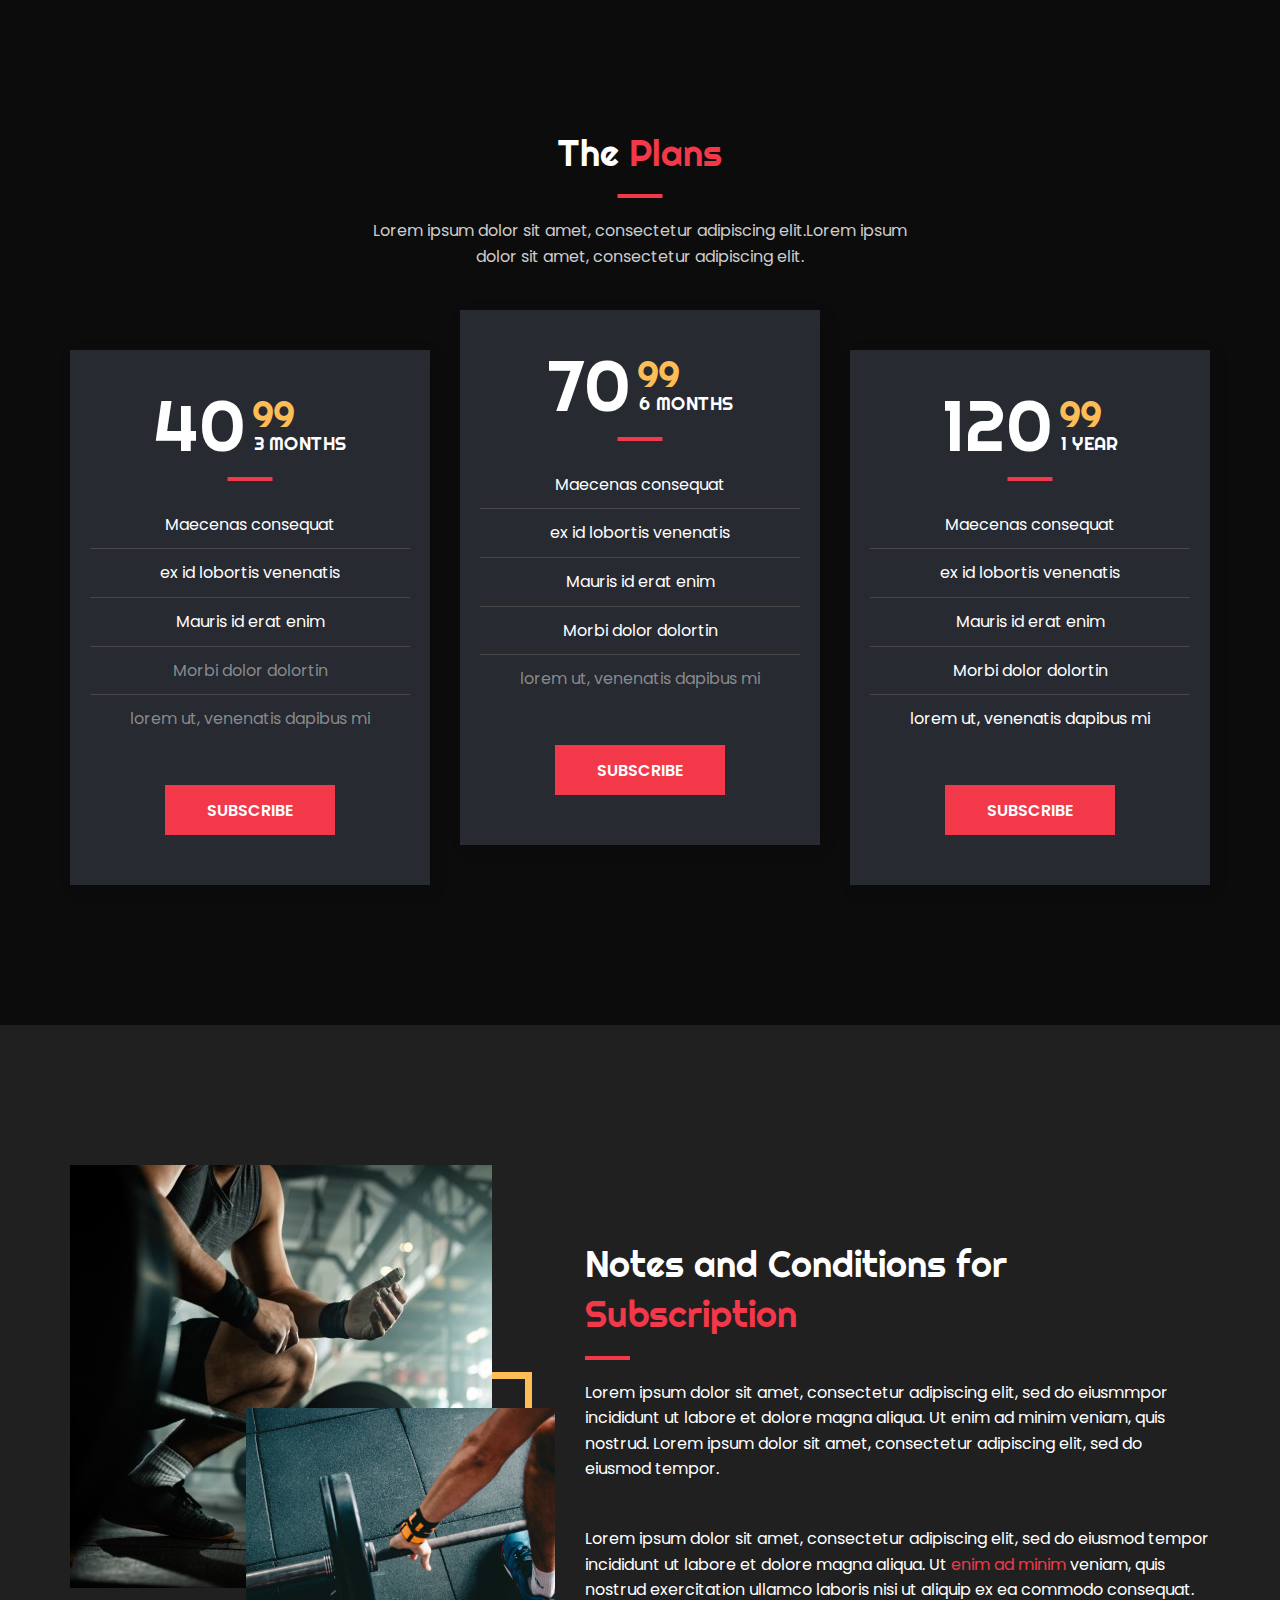
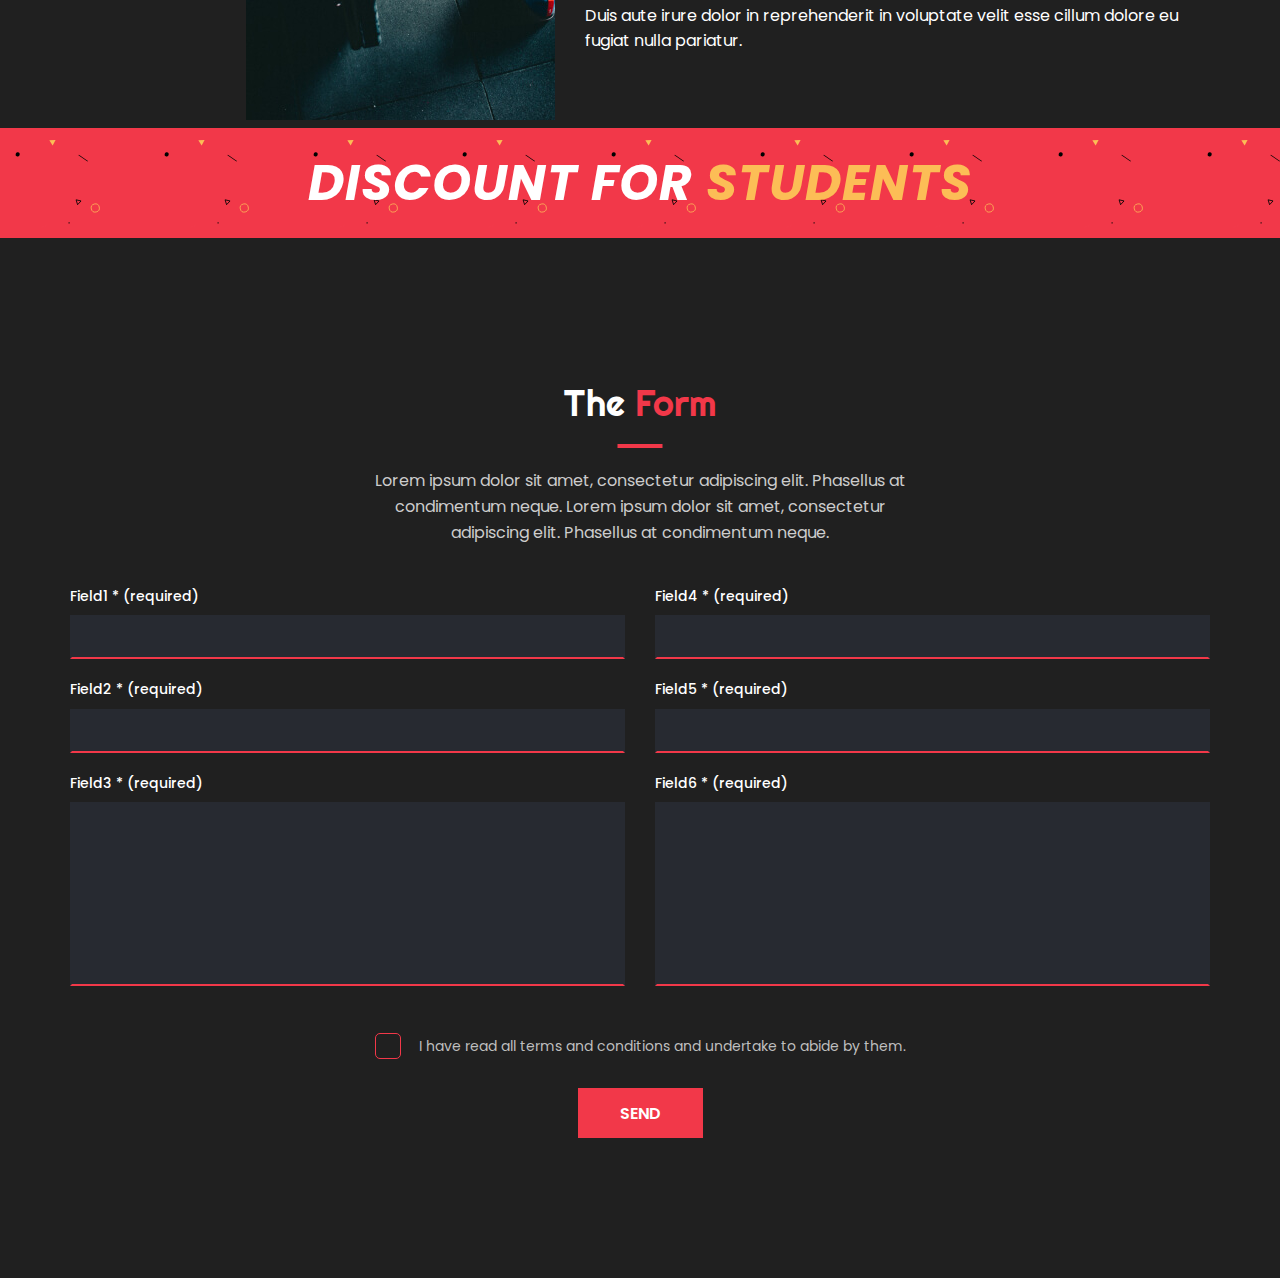
==== index.html @ 4cfff689 "init" ====
<!DOCTYPE html>
<html lang="zxx">

<head>
	<meta charset="UTF-8">
	<title>Prototype</title>
	<!-- =================== META =================== -->
	<meta name="keywords" content="">
	<meta name="description" content="">
	<meta name="format-detection" content="telephone=no">
	<meta name="viewport" content="width=device-width, initial-scale=1, shrink-to-fit=no">
	<link rel="shortcut icon" href="">
	<!-- =================== STYLE =================== -->
	<link rel="stylesheet" href="assets/css/slick.min.css">
	<link rel="stylesheet" href="assets/css/bootstrap-grid.css">
	<link rel="stylesheet" href="assets/css/font-awesome.min.css">
	<link rel="stylesheet" href="assets/css/style.css">
</head>

<body id="home">
	<!--================ PRELOADER ================-->
	<div class="preloader-cover">
		<div id="cube-loader">
			<div class="caption">
				<div class="cube-loader">
					<div class="cube loader-1"></div>
					<div class="cube loader-2"></div>
					<div class="cube loader-4"></div>
					<div class="cube loader-3"></div>
				</div>
			</div>
		</div>
	</div>
	<!--============== PRELOADER END ==============-->

	<!-- ================= HEADER ================= -->
	<!-- <header class="header">
		<a href="#" class="nav-btn">
			<span></span>
			<span></span>
			<span></span>
		</a>
		<div class="top-panel">
			<div class="container">
				<div class="header-left">
					<ul class="header-cont">
						<li><i class="fa fa-phone" aria-hidden="true"></i><a href="tel:18004886040">1-800-488-6040</a></li>
						<li><i class="fa fa-clock-o" aria-hidden="true"></i>Mon - Fri: 8:00AM - 7:00PM | Sat - Sun: Closed</li>
					</ul>
				</div>
				<div class="header-right">
					<form class="search-form">
						<input type="search" class="search-form__field" placeholder="Search" value="" name="s">
						<button type="submit" class="search-form__submit"><i class="fa fa-search" aria-hidden="true"></i></button>
					</form>
					<ul class="social-list">
						<li><a target="_blank" href="https://www.facebook.com/rovadex"><i class="fa fa-facebook" aria-hidden="true"></i></a></li>
						<li><a target="_blank" href="https://twitter.com/RovadexStudio"><i class="fa fa-twitter" aria-hidden="true"></i></a></li>
						<li><a target="_blank" href="https://www.youtube.com"><i class="fa fa-youtube" aria-hidden="true"></i></a></li>
						<li><a target="_blank" href="https://www.instagram.com/rovadex"><i class="fa fa-instagram" aria-hidden="true"></i></a></li>
					</ul>
				</div>
			</div>
		</div>
		<div class="header-menu">
			<div class="container">
				<div class="header-logo">
					<a href="index.html" class="logo"><img src="assets/img/logo.svg" alt="logo"></a>
				</div>
				<nav class="nav-menu">
					<ul class="nav-list">
						<li class="dropdown">
							<a href="#">Home <i class="fa fa-caret-down"></i></a>
							<ul>
								<li class="menu-active"><a href="index.html">Crossfit</a></li>
								<li><a href="home-fitness.html">Fitness</a></li>
								<li><a href="home-crossfit-lite.html">Crossfit Lite</a></li>
							</ul>
						</li>
						<li><a href="about.html">About</a></li>
						<li><a href="services.html">Services</a></li>
						<li class="dropdown">
							<a href="#">Pages <i class="fa fa-caret-down"></i></a>
							<ul>
								<li><a href="program.html">Program</a></li>
								<li><a href="trainer.html">Trainer</a></li>
							</ul>
						</li>
						<li><a href="blog.html">News</a></li>
						<li><a href="contacts.html">Contacts</a></li>
					</ul>
				</nav>
			</div>
		</div>
	</header> -->
	<!-- =============== HEADER END =============== -->

	<!-- ============ S-CROSSFIT-SLIDER ============ -->
	<!-- <section class="s-crossfit-slider crossfit-slider-lite">
		<div class="crossfit-slider">
			<div class="crossfit-slide">
				<div class="crossfit-slide-bg" style="background-image: url(assets/img/bg/bg5.jpg);"></div>
				<div class="container">
					<div class="crossfit-slide-cover">
						<h2 class="title">The <span>Title</span></h2>
						<p>Lorem ipsum dolor sit amet, consectetur adipiscing elit. Vestibulum neque leo, mollis sed ultricies efficitur, auctor vel dolor. </p>
					</div>
				</div>
			</div>
			<div class="crossfit-slide">
				<div class="crossfit-slide-bg" style="background-image: url(assets/img/slide-2.jpg);"></div>
				<div class="container">
					<div class="crossfit-slide-cover">
						<h2 class="title">The <span>Title</span></h2>
						<p>Lorem ipsum dolor sit amet, consectetur adipiscing elit. Vestibulum neque leo, mollis sed ultricies efficitur, auctor vel dolor. </p>
					</div>
				</div>
			</div>
			<div class="crossfit-slide">
				<div class="crossfit-slide-bg" style="background-image: url(assets/img/slide-3.jpg);"></div>
				<div class="container">
					<div class="crossfit-slide-cover">
						<h2 class="title">The <span>Title</span></h2>
						<p>Lorem ipsum dolor sit amet, consectetur adipiscing elit. Vestibulum neque leo, mollis sed ultricies efficitur, auctor vel dolor. </p>
					</div>
				</div>
			</div>
		</div>
		<div class="slider-navigation"></div>
	</section> -->
	<!-- ========== S-CROSSFIT-SLIDER END ========== -->


	<!-- ============== S-CLUB-CARDS ============== -->
	<section class="s-club-cards">
		<div class="container">
			<h2 class="title-decor">The <span>Plans</span></h2>
			<p class="slogan">Lorem ipsum dolor sit amet, consectetur adipiscing elit.Lorem ipsum dolor sit amet,
				consectetur adipiscing elit.</p>
			<div class="row">
				<div class="col-md-4 club-card-col">
					<div class="club-card-item">
						<div class="price-cover">
							<div class="price">40</div>
							<div class="date"><span>99</span>3 months</div>
						</div>
						<ul class="list">
							<li>Maecenas consequat</li>
							<li>ex id lobortis venenatis</li>
							<li>Mauris id erat enim</li>
							<li class="item-excluded">Morbi dolor dolortin</li>
							<li class="item-excluded">lorem ut, venenatis dapibus mi</li>
						</ul>
						<a href="program.html" class="btn">Subscribe</a>
					</div>
				</div>
				<div class="col-md-4 club-card-col">
					<div class="club-card-item">
						<div class="price-cover">
							<div class="price">70</div>
							<div class="date"><span>99</span>6 months</div>
						</div>
						<ul class="list">
							<li>Maecenas consequat</li>
							<li>ex id lobortis venenatis</li>
							<li>Mauris id erat enim</li>
							<li>Morbi dolor dolortin</li>
							<li class="item-excluded">lorem ut, venenatis dapibus mi</li>
						</ul>
						<a href="program.html" class="btn">Subscribe</a>
					</div>
				</div>
				<div class="col-md-4 club-card-col">
					<div class="club-card-item">
						<div class="price-cover">
							<div class="price">120</div>
							<div class="date"><span>99</span>1 year</div>
						</div>
						<ul class="list">
							<li>Maecenas consequat</li>
							<li>ex id lobortis venenatis</li>
							<li>Mauris id erat enim</li>
							<li>Morbi dolor dolortin</li>
							<li>lorem ut, venenatis dapibus mi</li>
						</ul>
						<a href="program.html" class="btn">Subscribe</a>
					</div>
				</div>
			</div>
		</div>
	</section>
	<!-- ============ S-CLUB-CARDS END ============ -->

	<!-- ============== S-ABOUT-PROGRAM ============== -->
	<section class="s-about">
		<div class="container">
			<!-- <img class="about-effect-tringle" src="assets/img/tringle-about-top.svg" alt="img"> -->
			<div class="row about-row">
				<div class="col-md-5 about-img-col">
					<div class="about-img-cover">
						<div class="about-img-1">
							<img class="about-img-effect-1" src="assets/img/square-yellow.svg" alt="img">
							<img class="about-img-effect-2" src="assets/img/group-circle-2.svg" alt="img">
							<img src="assets/img/bg1.jpg" alt="img">
						</div>
						<div class="about-img-2">
							<img src="assets/img/about-top-3.jpg" alt="img">
						</div>
					</div>
				</div>
				<div class="col-md-7 about-info-cover">
					<h2 class="title-decor">Notes and Conditions for <span>Subscription</span></h2>
					<div class="text">
						<p>Lorem ipsum dolor sit amet, consectetur adipiscing elit, sed do eiusmmpor incididunt ut
							labore et dolore magna aliqua. Ut enim ad minim veniam, quis nostrud. Lorem ipsum dolor sit
							amet, consectetur adipiscing elit, sed do eiusmod tempor.</p>
						<p>Lorem ipsum dolor sit amet, consectetur adipiscing elit, sed do eiusmod tempor incididunt ut
							labore et dolore magna aliqua. Ut <a href="contacts.html">enim ad minim</a> veniam, quis
							nostrud exercitation ullamco laboris nisi ut aliquip ex ea commodo consequat. Duis aute
							irure dolor in reprehenderit in voluptate velit esse cillum dolore eu fugiat nulla pariatur.
						</p>
					</div>
					<!-- <ul class="about-cont">
							<li><i class="fa fa-phone" aria-hidden="true"></i><a href="tel:18004886040">1-0000-000-0000</a></li>
							<li><i class="fa fa-envelope" aria-hidden="true"></i><a href="mailto:info@gmail.com">info@gmail.com</a></li>
						</ul>
						<ul class="social-list">
							<li><a target="_blank" href="https://www.facebook.com/rovadex"><i class="fa fa-facebook" aria-hidden="true"></i></a></li>
							<li><a target="_blank" href="https://twitter.com/RovadexStudio"><i class="fa fa-twitter" aria-hidden="true"></i></a></li>
							<li><a target="_blank" href="https://www.youtube.com"><i class="fa fa-youtube" aria-hidden="true"></i></a></li>
							<li><a target="_blank" href="https://www.instagram.com/rovadex"><i class="fa fa-instagram" aria-hidden="true"></i></a></li>
						</ul> -->
				</div>
			</div>
		</div>
	</section>
	<!-- ============ S-ABOUT-PROGRAM END ============ -->

	<!-- ============ S-CROSSFIT-BANNER ============ -->
	<section class="s-crossfit-banner">
		<!-- <div class="crossfit-banner-left" style="background-image: url(assets/img/crossmax-2.jpg);"></div> -->
		<div class="crossfit-banner-center">
			<!-- <div class="text-top">Discount for students</div>
			<h2>crossmax</h2> -->
			<div class="text-bottom">Discount for <a href="">students</a></div>
		</div>
	</section>
	<!-- ========== S-CROSSFIT-BANNER END ========== -->


	<!-- ================ S-CONTACTS ================ -->
	<section class="s-contacts" >
		<div class="container">
			<h2 class="title-decor">The <span>Form</span></h2>
			<p class="slogan">Lorem ipsum dolor sit amet, consectetur adipiscing elit. Phasellus at condimentum neque. Lorem ipsum dolor sit amet, consectetur adipiscing elit. Phasellus at condimentum neque. </p>

			<form id='contactform' action="assets/php/contact.php" name="contactform">
				<div class="row justify-content-center">

					<div class="col-md-6 col-12 ">

						<ul class="form-cover">
							<li class="inp-name">
								<label>Field1 * (required)</label>
								<input id="name" type="text" name="your-name">
							</li>
							<li class="inp-email">
								<label>Field2 * (required)</label>
								<input id="email" type="email" name="your-email">
							</li>
							<li class="inp-text">
								<label>Field3 * (required)</label>
								<textarea id="comments" name="your-text"></textarea>
							</li>
						</ul>
						
					</div>
					<div class="col-md-6 col-12 ">

						<ul class="form-cover">
							<li class="inp-name">
								<label>Field4 * (required)</label>
								<input id="name" type="text" name="your-name">
							</li>
							<li class="inp-email">
								<label>Field5 * (required)</label>
								<input id="email" type="email" name="your-email">
							</li>
							<li class="inp-text">
								<label>Field6 * (required)</label>
								<textarea id="comments" name="your-text"></textarea>
							</li>
						</ul>
						
					</div>
					<div class="checkbox-wrap">
						<div class="checkbox-cover">
							<input type="checkbox">
							<p>I have read all terms and conditions and undertake to abide by them.</p>
						</div>
					</div>
					<div class="col-md-12 col-12 ">
						<div class="btn-form-cover">
							<button id="#submit" type="submit" class="btn">Send </button>
						</div>
					</div>
				</div>

			</form>
			<div id="message"></div>
		</div>
	</section>
	<!-- ============== S-CONTACTS-END ============== -->



	<!-- ================== FOOTER ================== -->
	<!-- <footer>
		<div class="container">
			<div class="row">
				<div class="col-sm-6 col-lg-3 footer-item-logo">
					<a href="index.html" class="logo-footer"><img src="assets/img/footer-logo2.svg" alt="logo"></a>
					<p>Lorem ipsum dolor sit amet, consectetur adipiscing elit, sed do</p>
					<ul class="social-list">
						<li><a target="_blank" href="https://www.facebook.com/rovadex"><i class="fa fa-facebook" aria-hidden="true"></i></a></li>
						<li><a target="_blank" href="https://twitter.com/RovadexStudio"><i class="fa fa-twitter" aria-hidden="true"></i></a></li>
						<li><a target="_blank" href="https://www.youtube.com"><i class="fa fa-youtube" aria-hidden="true"></i></a></li>
						<li><a target="_blank" href="https://www.instagram.com/rovadex"><i class="fa fa-instagram" aria-hidden="true"></i></a></li>
					</ul>
				</div>
				<div class="col-sm-6 col-lg-3 footer-item footer-item-list">
					<h3>Links</h3>
					<ul class="footer-link">
						<li><a href="#">Sed ut perspiciatis unde</a></li>
						<li><a href="#">Omnis iste natus error sit</a></li>
						<li><a href="#">Voluptatem accusantium</a></li>
						<li><a href="#">Doloremque laudantium</a></li>
					</ul>
				</div>
				<div class="col-sm-6 col-lg-3 footer-item">
					<h3>Contact us</h3>
					<ul class="footer-cont">
						<li><i class="fa fa-phone" aria-hidden="true"></i><a href="tel:18004886040">1-800-488-6040</a></li>
						<li><i class="fa fa-envelope" aria-hidden="true"></i><a href="mailto:crossFit@gmail.com">CrossFit@gmail.com</a></li>
						<li><i class="fa fa-map-marker" aria-hidden="true"></i><a href="contacts.html">London,Street 225r.21</a></li>
					</ul>
				</div>
				<div class="col-sm-6 col-lg-3 footer-item">
					<h3>Blog</h3>
					<ul class="footer-blog">
						<li>
							<a href="blog.html" class="img-cover"><img src="assets/img/footer-icon-1.jpg" alt="img"></a>
							<div class="footer-blog-info">
								<div class="name"><a href="blog.html">Sed ut perspiciatis</a></div>
								<p>Omnis iste natus error sit voluptatem…</p>
							</div>
						</li>
						<li>
							<a href="blog.html" class="img-cover"><img src="assets/img/footer-icon-2.jpg" alt="img"></a>
							<div class="footer-blog-info">
								<div class="name"><a href="blog.html">Sed ut perspiciatis</a></div>
								<p>Omnis iste natus error sit voluptatem…</p>
							</div>
						</li>
					</ul>
				</div>
			</div>
			<div class="footer-bottom">
				<div class="copyright"><a href="#" target="_blank">Rovadex</a> © 2019. Fitmax. All Rights Reserved.</div>
				<ul class="footer-menu">
					<li class="active"><a href="index.html">Home</a></li>
					<li><a href="about.html">About</a></li>
					<li><a href="services.html">Services</a></li>
					<li><a href="blog.html">News</a></li>
					<li><a href="contacts.html">Contacts</a></li>
				</ul>
			</div>
		</div>
	</footer> -->
	<!-- ================ FOOTER END ================ -->

	<!--=================== TO TOP ===================-->
	<a class="to-top" href="#home">
		<i class="fa fa-chevron-up" aria-hidden="true"></i>
	</a>
	<!--================= TO TOP END =================-->

	<!--=================== SCRIPT	===================-->
	<script src="assets/js/jquery-2.2.4.min.js"></script>
	<script src="assets/js/slick.min.js"></script>
	<script src="assets/js/rx-lazy.js"></script>
	<script src="assets/js/parallax.min.js"></script>
	<script src="assets/js/scripts.js"></script>
</body>

</html>
---- assets/css/style.css ----
@charset "UTF-8";
/*----------------------------------------------------------
Main Stylesheet
Theme: Fitmax
Author: Rovadex
Version: 1.0

	01) NORMALIZE
	02) STRUCTURE
	03) TYPOGRAPHY
	04) HEADER
	05) FORMS
	06) FOOTER
	07) CONTENT STYLE
-----------------------------------------------------------*/
/*----------------------- STRUCTURE -----------------------*/
/*----------------------- NORMALIZE -----------------------*/
/*-------------------- RESETE STYLES --------------------*/
@import url("https://fonts.googleapis.com/css?family=Poppins:300,400,400i,500,600,700&display=swap");
@import url("https://fonts.googleapis.com/css?family=Righteous&display=swap");

html,
body,
div,
span,
applet,
object,
iframe,
h1,
h2,
h3,
h4,
h5,
h6,
p,
blockquote,
pre,
a,
abbr,
acronym,
address,
big,
cite,
code,
del,
dfn,
em,
img,
ins,
kbd,
q,
s,
samp,
small,
strike,
strong,
sub,
sup,
tt,
var,
b,
u,
i,
center,
dl,
dt,
dd,
ol,
ul,
li,
fieldset,
form,
label,
legend,
table,
caption,
tbody,
tfoot,
thead,
tr,
th,
td,
article,
aside,
canvas,
details,
embed,
figure,
figcaption,
footer,
header,
hgroup,
menu,
nav,
output,
ruby,
section,
summary,
time,
mark,
audio,
video {
  margin: 0;
  padding: 0;
  border: 0;
  font-size: 100%;
  vertical-align: baseline;
}

html {
  line-height: 1;
}

ol,
ul {
  list-style: none;
}

table {
  border-collapse: collapse;
  border-spacing: 0;
}

th,
td {
  text-align: left;
  font-weight: normal;
  vertical-align: middle;
}

a img {
  border: none;
}

article,
aside,
details,
figcaption,
figure,
footer,
header,
hgroup,
main,
menu,
nav,
section,
summary {
  display: block;
}

strong,
b {
  font-weight: bold;
}

html {
  -webkit-text-size-adjust: 100%;
  -ms-text-size-adjust: 100%;
}

* {
  box-sizing: border-box;
  outline: none !important;
  -webkit-tap-highlight-color: rgba(0, 0, 0, 0);
}

*:before,
*:after {
  box-sizing: border-box;
}

/*----------------------- TYPOGRAPHY -----------------------*/
/*-------------------- FONTS --------------------*/
/*-------------------- DEFAULT STYLES --------------------*/
*::selection {
  background: rgba(0, 0, 0, 0.3);
  color: #fff;
}

body {
  color: #fff;
  line-height: 1.6;
  font-size: 16px;
  font-family: "Poppins", sans-serif;
  min-width: 320px;
  position: relative;
  overflow-x: hidden;
  color: #fff;
  background-color: #202020;
  font-weight: 400;
}

@media (max-width: 1199px) {
  body {
    font-size: 14px;
  }
}

body.page-loaded.no-scroll {
  overflow: hidden;
}

.page-fitness {
  color: #959595;
  background-color: #fff;
}

.page-fitness .title-decor {
  color: #000;
  padding-bottom: 12px;
}

.page-fitness .title-decor span {
  display: block;
  margin-top: -3px;
}

.page-fitness .slogan {
  color: #8c8c8c;
}

.container {
  position: relative;
}

img {
  max-width: 100%;
}

a {
  color: #fff;
  text-decoration: none;
  transition: .25s ease-in;
}

a:hover {
  color: #f23849;
}

h1,
h2,
h3,
h4,
h5,
h6 {
  font-family: "Righteous", sans-serif;
  line-height: 1.4;
  font-weight: 400;
}

h1 {
  font-size: 46px;
}

@media (max-width: 1199px) {
  h1 {
    font-size: 32px;
  }
}

h2 {
  font-size: 36px;
}

@media (max-width: 1199px) {
  h2 {
    font-size: 30px;
  }
}

h3 {
  font-size: 24px;
}

@media (max-width: 1366px) {
  h3 {
    font-size: 22px;
  }
}

@media (max-width: 1199px) {
  h3 {
    font-size: 20px;
  }
}

h4 {
  font-size: 18px;
}

h5 {
  font-size: 16px;
}

h6 {
  font-size: 14px;
}

.title-decor {
  position: relative;
  text-align: center;
  padding-bottom: 20px;
  margin-bottom: 20px;
}

.title-decor span {
  color: #f23849;
}

.title-decor:before {
  content: '';
  position: absolute;
  bottom: 0;
  left: 50%;
  transform: translateX(-50%);
  width: 45px;
  height: 4px;
  background-color: #f23849;
}

.slogan {
  text-align: center;
  max-width: 560px;
  margin: 0 auto 40px;
  color: #ccc;
}

.section-title-bg {
  color: #f7f7f7;
  font-size: 288px;
  text-transform: uppercase;
  line-height: .8;
  position: absolute;
  left: 50%;
  max-width: 100%;
  top: 0;
  transform: translateX(-50%);
  font-weight: 700;
  overflow: hidden;
  white-space: nowrap;
  font-family: "Righteous", sans-serif;
  text-align: center;
  pointer-events: none;
}

/*-------------------- RX Lazy Load Script ------------------------*/
.rx-lazy_item {
  opacity: 1;
  transition: opacity 700ms ease-in-out;
}

.rx-lazy_hidden {
  visibility: hidden;
  opacity: 0;
}

/*------------------------- HEADER -------------------------*/
/*-------------------- PRELOADER --------------------*/
body {
  overflow: hidden;
}

body.page-loaded {
  overflow: auto;
  overflow-x: hidden;
}

body.page-loaded .preloader-cover {
  transition: 0.8s cubic-bezier(0.65, 0.05, 0.36, 1) 0.3s;
  opacity: 0;
  pointer-events: none;
}

.preloader-cover {
  z-index: 9999999;
  position: fixed;
  top: 0;
  left: 0;
  width: 100%;
  height: 100%;
  background-color: #202020;
  opacity: 1;
}

#cube-loader {
  align-items: center;
  display: flex;
  height: 100%;
  width: 100%;
  position: fixed;
}

#cube-loader .caption {
  margin: 0 auto;
}

#cube-loader .cube-loader {
  width: 73px;
  height: 73px;
  margin: 0 auto;
  margin-top: 49px;
  position: relative;
  transform: rotateZ(45deg);
}

#cube-loader .cube-loader .cube {
  position: relative;
  transform: rotateZ(45deg);
  width: 50%;
  height: 50%;
  float: left;
  transform: scale(1.1);
}

#cube-loader .cube-loader .cube:before {
  content: "";
  position: absolute;
  top: 0;
  left: 0;
  width: 100%;
  height: 100%;
  background-color: #f23849;
  animation: cube-loader 2.76s infinite linear both;
  transform-origin: 100% 100%;
}

#cube-loader .cube-loader .loader-2 {
  transform: scale(1.1) rotateZ(90deg);
}

#cube-loader .cube-loader .loader-3 {
  transform: scale(1.1) rotateZ(180deg);
}

#cube-loader .cube-loader .loader-4 {
  transform: scale(1.1) rotateZ(270deg);
}

#cube-loader .cube-loader .loader-2:before {
  animation-delay: 0.35s;
}

#cube-loader .cube-loader .loader-3:before {
  animation-delay: 0.69s;
}

#cube-loader .cube-loader .loader-4:before {
  animation-delay: 1.04s;
}

.website-loading {
  overflow-y: scroll;
}

.website-loading .site {
  overflow: hidden;
  height: 1vh;
}

@keyframes cube-loader {

  0%,
  10% {
    transform: perspective(136px) rotateX(-180deg);
    opacity: 0;
  }

  25%,
  75% {
    transform: perspective(136px) rotateX(0deg);
    opacity: 1;
  }

  90%,
  100% {
    transform: perspective(136px) rotateY(180deg);
    opacity: 0;
  }
}

/*-------------------- MENU --------------------*/
header {
  min-height: 50px;
  position: relative;
  width: 100%;
  z-index: 5;
}

.nav-menu {
  width: 100%;
  padding: 60px 0 30px;
  height: 100vh;
  left: -100%;
  opacity: 0;
  top: 0;
  z-index: 3;
  background-color: #202020;
  position: absolute;
  transition: 0.3s cubic-bezier(0.215, 0.61, 0.355, 1);
}

.nav-menu.active {
  left: 0;
  opacity: 1;
  transition-delay: .2s;
}

header:before {
  content: '';
  position: absolute;
  top: 0;
  left: -100%;
  width: 100%;
  height: 100vh;
  background-color: #f23849;
  transition: none;
  z-index: 1;
}

header:after {
  content: '';
  position: absolute;
  top: 0;
  left: -100%;
  width: 100%;
  height: 100vh;
  background-color: #65141b;
  transition: none;
  z-index: 2;
}

.no-scroll header:before {
  left: 0;
  transition: 0.2s cubic-bezier(0.215, 0.61, 0.355, 1);
}

.no-scroll header:after {
  left: 0;
  transition: 0.2s cubic-bezier(0.215, 0.61, 0.355, 1) 0.1s;
}

.nav-list>li {
  border: none;
}

.nav-list>li>a {
  font-size: 14px;
  line-height: 30px;
  padding: 0 15px;
}

.nav-list {
  overflow: hidden;
  overflow-y: auto;
  max-height: 100%;
}

.nav-list li {
  display: block;
  position: relative;
}

.nav-list li a {
  position: relative;
  text-transform: uppercase;
  text-decoration: none;
  display: flex;
  justify-content: space-between;
  align-items: center;
  font-family: "Righteous", sans-serif;
  transition: all 0.3s ease;
  color: #fff;
}

.nav-list li a:hover {
  color: #f23849;
}

.nav-list li a i {
  margin-left: 5px;
}

.nav-list li.menu-active a {
  color: #f23849;
}

.nav-list li.menu-active a i {
  color: #f23849;
}

.nav-list li.dropdown ul {
  min-width: 100%;
  background: #272a31;
  box-shadow: 0px 0px 10px rgba(0, 0, 0, 0.15);
  display: none;
  padding-top: 8px;
  padding-bottom: 8px;
  padding-left: 0 !important;
  padding-right: 0 !important;
}

.nav-list li.dropdown ul li {
  text-align: left;
}

.nav-list li.dropdown ul li a {
  font-size: 12px;
  padding: 5px 15px 5px 25px;
}

.nav-list li.dropdown ul li a:hover {
  color: #f23849;
}

.nav-list li.dropdown ul li.active a {
  color: #f23849;
}

@media (min-width: 768px) {
  .nav-menu {
    margin-top: 0;
    display: block !important;
    width: auto !important;
    position: relative;
    left: auto;
    top: auto;
    background-color: transparent;
    z-index: 0;
    height: auto;
    opacity: 1;
    padding: 0;
  }

  .nav-list {
    display: flex;
    align-items: center;
    justify-content: center;
    overflow: visible;
    max-height: none;
  }

  .nav-list>li {
    border-right: 1px solid #474747;
  }

  .nav-list>li:last-child {
    border: none;
  }

  .nav-list>li>a {
    padding: 0 17px;
    line-height: 18px;
  }

  .nav-list>li.dropdown ul {
    display: block !important;
    left: 0;
    position: absolute;
    top: 100%;
    margin-top: 24px;
    min-width: 200px;
    transition: all 0.3s ease-in;
    opacity: 0;
    pointer-events: none;
    transform: translateY(30px);
  }

  .nav-list>li.dropdown ul li a {
    padding: 5px 15px;
  }

  .nav-list>li.dropdown.active ul {
    pointer-events: auto;
    transition-timing-function: ease-out;
    opacity: 1;
    transform: translateY(0px);
  }
}

.nav-btn {
  display: block;
  height: 50px;
  position: absolute;
  right: 0;
  top: 0;
  width: 60px;
  padding: 10px 15px;
  display: block;
  z-index: 4;
  overflow: hidden;
}

.nav-btn span {
  background-color: #fff;
  height: 2px;
  width: 100%;
  display: block;
  margin: 6px 0;
  position: relative;
  transition: all 0.4s ease, visibility 0.1s ease;
}

@media (min-width: 768px) {
  .nav-btn {
    display: none;
  }
}

.nav-btn:hover span:nth-child(2) {
  margin-left: -8px;
}

.nav-btn.active span {
  height: 2px;
  transform-origin: 0;
}

.nav-btn.active span:first-child {
  top: -3px;
  right: -6px;
  transform: rotate(45deg);
}

.nav-btn.active span:last-child {
  right: -6px;
  top: 2px;
  transform: rotate(-45deg);
}

.nav-btn.active span:nth-child(2) {
  visibility: hidden;
}

.header-menu {
  padding-bottom: 24px;
}

.header-logo {
  text-align: center;
  border-top: 1px solid #474747;
  margin-top: 2px;
  padding: 20px 0 19px;
}

/*-------------------- TOP PANEL --------------------*/
.top-panel {
  padding: 5px 0;
}

.top-panel .container {
  display: flex;
  justify-content: space-between;
  align-items: center;
}

.header-right,
.header-left {
  width: calc(50% - 15px);
}

.header-right {
  display: flex;
  align-items: center;
  justify-content: flex-end;
}

.header-right .search-form {
  margin-right: 38px;
  position: relative;
  display: flex;
  justify-content: flex-end;
}

.header-right .search-form__field {
  padding-right: 0;
  padding-left: 10px;
  width: 60px;
  height: 40px;
  border: none;
  border-bottom: 1px solid #f23849;
  background-color: transparent;
  border-color: transparent;
  font-family: 'Righteous';
  color: #fff;
  transition: .4s ease;
  position: absolute;
  z-index: 1;
  right: 40px;
  font-size: 12px;
  background-color: #202020;
}

.header-right .search-form__field:focus {
  width: 270px;
  border-color: transparent;
  border-bottom-color: #f23849;
}

.header-right .search-form__submit {
  padding: 5px;
  font-size: 14px;
  width: 40px;
  height: 40px;
  background-color: transparent;
  color: #f23849;
  position: relative;
  z-index: 2;
  border: none;
}

.header-right .search-form__submit:hover {
  background-color: #f23849;
  color: #fff;
}

.header-cont {
  display: flex;
  align-items: center;
}

.header-cont li {
  display: flex;
  align-items: center;
  margin-right: 47px;
  font-size: 12px;
  font-family: "Righteous", sans-serif;
}

.header-cont li:last-child {
  margin-right: 0;
}

.header-cont li i {
  margin-right: 15px;
  font-size: 14px;
  color: #f23849;
}

/*--------------------- HEADER-FITNESS ---------------------*/
.header-fitness {
  background-color: #000;
}

.header-fitness .top-panel {
  padding: 10px 0;
}

.header-fitness .top-panel .container {
  display: block;
}

.header-fitness .top-panel-row>div {
  display: flex;
  align-items: center;
}

.header-fitness .top-panel-row .header-cont {
  color: #9f9f9f;
}

.header-fitness .top-panel-row .header-cont a {
  color: #9f9f9f;
}

.header-fitness .top-panel-row .header-cont a:hover {
  color: #f23849;
}

.header-fitness .top-panel-center {
  justify-content: center;
}

.header-fitness .top-panel-right {
  justify-content: flex-end;
}

.header-fitness .header-menu {
  padding-bottom: 0;
}

.header-fitness .header-menu .container {
  display: flex;
  justify-content: space-between;
  align-items: center;
  padding-top: 19px;
  padding-bottom: 11px;
}

.header-fitness .header-menu .container:before {
  content: '';
  position: absolute;
  top: 0;
  left: 50%;
  height: 1px;
  width: calc(100% - 30px);
  transform: translateX(-50%);
  background-color: #474747;
}

.header-fitness .header-menu .header-logo {
  border: none;
  padding: 0;
  margin-top: 0;
}

.header-fitness .nav-list>li {
  margin-left: 32px;
  border: none;
}

.header-fitness .nav-list>li:first-child {
  margin-left: 0;
}

.header-fitness .nav-list>li.dropdown ul {
  margin-top: 24px;
}

.header-fitness .nav-list>li>a {
  padding: 0;
}

/*---------------------- HEADER TITLE ----------------------*/
.s-header-title {
  background-position: top center;
  background-repeat: no-repeat;
  background-size: cover;
  background-color: #403e4b;
}

.s-header-title .container {
  min-height: 260px;
  padding: 50px 15px;
  display: flex;
  align-items: center;
}

.s-header-title .title {
  width: 60%;
  text-transform: uppercase;
}

/*----------------------- BREADCRAMBS -----------------------*/
.breadcrambs {
  width: 40%;
  display: flex;
  align-items: center;
  justify-content: flex-end;
  white-space: nowrap;
  overflow: hidden;
  font-size: 18px;
}

.breadcrambs li {
  margin-right: 10px;
}

.breadcrambs li:after {
  content: '/';
  margin-left: 10px;
}

.breadcrambs li:last-child {
  margin-right: 0;
}

.breadcrambs li:last-child:after {
  display: none;
}

@media (max-width: 1366px) {
  .s-header-title .container {
    min-height: 230px;
  }

  .breadcrambs {
    font-size: 16px;
  }
}

@media (max-width: 1199px) {
  .header-fitness .nav-list>li {
    margin-left: 20px;
  }

  .header-cont li {
    margin-right: 40px;
  }

  .header-cont li i {
    margin-right: 10px;
  }

  .header-right .search-form {
    margin-right: 30px;
  }

  .header-right .search-form__field:focus {
    width: 240px;
  }

  .header-menu {
    padding-bottom: 18px;
  }

  .nav-list>li.dropdown ul {
    margin-top: 18px;
  }

  .s-header-title .container {
    min-height: 180px;
    padding: 40px 15px;
  }
}

@media (max-width: 991px) {
  .header-right {
    width: calc(40% - 15px);
  }

  .header-left {
    width: calc(60% - 15px);
  }

  .header-cont li {
    margin-right: 20px;
  }

  .s-header-title .container {
    min-height: 150px;
    padding: 30px 15px;
  }

  .header-fitness .header-menu .container:before,
  .header-fitness .top-panel {
    display: none;
  }

  .header-fitness .header-menu .container {
    padding-top: 15px;
    padding-bottom: 9px;
  }
}

@media (max-width: 767px) {
  .s-header-title .title {
    font-size: 28px;
  }

  .breadcrambs {
    font-size: 14px;
  }

  header {
    display: flex;
    flex-direction: column-reverse;
  }

  .header-logo {
    border-top: none;
    margin-top: 0;
    padding: 15px 0 10px;
  }

  .header-menu {
    padding-bottom: 0;
  }

  .header-left {
    width: 100%;
  }

  .header-right {
    display: none;
  }

  .header-cont {
    flex-direction: column;
  }

  .header-cont li {
    margin-right: 0;
    margin-bottom: 5px;
  }

  .header-cont li:last-child {
    margin-bottom: 0;
  }

  .top-panel {
    display: none;
  }

  .nav-menu {
    overflow: hidden;
  }

  .nav-menu .nav-list {
    transform: translateX(-30px);
    opacity: 0;
    transition: .4s ease;
  }

  .nav-menu.active .nav-list {
    transition-delay: .4s;
    transform: translateX(0);
    opacity: 1;
  }

  .nav-list>li {
    margin-bottom: 5px;
  }

  .nav-list>li.dropdown ul {
    margin-top: 0;
  }

  .nav-list>li>a {
    font-size: 18px;
    line-height: 34px;
  }
}

@media (max-width: 575px) {
  .s-header-title .container {
    flex-direction: column;
    align-items: center;
    justify-content: center;
    text-align: center;
  }

  .breadcrambs {
    width: 100%;
    justify-content: center;
    font-size: 12px;
    margin-top: 10px;
  }
}

/*-------------------------- FORMS --------------------------*/
button,
input[type="button"],
input[type="submit"] {
  -webkit-appearance: button;
  cursor: pointer;
  font-family: "Poppins", sans-serif;
  transition: .25s ease-in;
}

button[disabled],
html input[disabled] {
  cursor: default;
}

button::-moz-focus-inner,
input::-moz-focus-inner {
  padding: 0;
  border: 0;
}

input[type="text"],
input[type="tel"],
input[type="email"],
input[type="password"],
input[type="search"],
textarea {
  display: block;
  width: 100%;
  height: 44px;
  padding: 0 10px;
  font-family: "Poppins", sans-serif;
  background-color: #272a31;
  border: 2px solid transparent;
  border-bottom-color: #f23849;
  color: #fff;
  font-weight: 400;
  transition: .25s ease-in;
}

input[type="text"]:focus,
input[type="tel"]:focus,
input[type="email"]:focus,
input[type="password"]:focus,
input[type="search"]:focus,
textarea:focus {
  border-color: #fcbd56;
}

textarea {
  padding-top: 10px;
  resize: none;
  height: 184px;
}

input::-moz-placeholder {
  color: #fff;
}

input::-webkit-input-placeholder {
  color: #fff;
}

input:-ms-input-placeholder {
  color: #fff;
}

input::-ms-input-placeholder {
  color: #fff;
}

input::placeholder {
  color: #fff;
}

textarea::-moz-placeholder {
  color: #fff;
}

textarea::-webkit-input-placeholder {
  color: #fff;
}

textarea:-ms-input-placeholder {
  color: #fff;
}

textarea::-ms-input-placeholder {
  color: #fff;
}

textarea::placeholder {
  color: #fff;
}

/*-------------- SEARCH FORM AND SUBSCRIBE FORM --------------*/
.search-form,
.subscribe-form {
  position: relative;
  display: flex;
  justify-content: space-between;
}

.search-form .inp-form,
.subscribe-form .inp-form {
  display: block;
  width: calc(100% - 49px);
  background-color: #fff;
  border-radius: 30px 0 0 30px;
  border: none;
  background-color: #fff;
  color: #000;
  height: 40px;
  font-size: 14px;
  padding: 0 20px;
}

.search-form .btn-form,
.subscribe-form .btn-form {
  border-radius: 0 30px 30px 0;
  width: 49px;
  height: 40px;
  text-align: center;
  color: #fff;
  border: 2px solid #f23849;
  flex: 0 0 auto;
  background-color: #f23849;
  font-size: 14px;
}

.search-form .btn-form:hover,
.subscribe-form .btn-form:hover {
  background-color: transparent;
  color: #f23849;
}

.search-form .inp-form::-moz-placeholder,
.subscribe-form .inp-form::-moz-placeholder {
  color: #919191;
}

.search-form .inp-form::-webkit-input-placeholder,
.subscribe-form .inp-form::-webkit-input-placeholder {
  color: #919191;
}

.search-form .inp-form:-ms-input-placeholder,
.subscribe-form .inp-form:-ms-input-placeholder {
  color: #919191;
}

.search-form .inp-form::-ms-input-placeholder,
.subscribe-form .inp-form::-ms-input-placeholder {
  color: #919191;
}

.search-form .inp-form::placeholder,
.subscribe-form .inp-form::placeholder {
  color: #919191;
}

.form-cover label {
  display: block;
  font-size: 14px;
  margin-bottom: 8px;
  font-weight: 500;
}

.form-cover li {
  margin-bottom: 19px;
}

.btn-form-cover {
  text-align: center;
}

.checkbox-wrap {
  margin-bottom: 30px;
  margin-top: 30px;
  font-size: 14px;
}

.checkbox-cover {
  position: relative;
  display: inline-block;
}

.checkbox-cover p {
  position: relative;
  padding-left: 44px;
  color: #bebebe;
  font-family: "Poppins", sans-serif;
}

.checkbox-cover p:before {
  content: '';
  display: inline-block;
  border: 1px solid #f23849;
  width: 26px;
  height: 26px;
  line-height: 24px;
  font-family: "FontAwesome";
  font-size: 14px;
  position: absolute;
  top: -2px;
  left: 0;
  text-align: center;
  color: #f23849;
  border-radius: 5px;
}

.checkbox-cover input {
  position: absolute;
  top: 0;
  left: 0;
  width: 100%;
  height: 100%;
  z-index: 1;
  opacity: 0;
  margin: 0;
}

.checkbox-cover input:checked+p:before {
  content: '\f00c';
  background-color: #f23849;
  color: #fff;
}

#success_page {
  color: #fff;
}

#success_page h3 {
  color: #fcbd56;
  margin-bottom: 5px;
}

#message {
  position: absolute;
  left: 0;
  width: 100%;
  top: 100%;
  text-align: left;
  color: #fff;
  margin: 15px 0;
  padding: 0 15px;
}

#message .error_message {
  color: #f23849;
  font-weight: 500;
  font-size: 18px;
}

/*-------------------------- FOOTER --------------------------*/
/*--------------------- FOOTER ---------------------*/
footer {
  background-color: #000;
  padding-top: 55px;
  position: relative;
  z-index: 6;
}

footer .social-list li {
  margin-right: 18px;
}

.footer-item-logo .logo-footer {
  display: inline-block;
  margin-bottom: 16px;
}

.footer-item-logo p {
  margin-bottom: 34px;
  max-width: 200px;
  font-size: 14px;
}

.footer-item {
  padding-top: 7px;
}

.footer-item h3 {
  margin-bottom: 19px;
}

.footer-link li {
  margin-bottom: 10px;
}

.footer-link li:last-child {
  margin-bottom: 0;
}

.footer-cont li {
  margin-bottom: 10px;
}

.footer-cont i {
  font-size: 18px;
  width: 18px;
  text-align: center;
  margin-right: 15px;
}

.footer-blog li {
  display: flex;
  align-items: center;
  margin-bottom: 20px;
}

.footer-blog li:last-child {
  margin-bottom: 0;
}

.footer-blog .img-cover {
  width: 70px;
  height: 70px;
  flex: 0 0 auto;
  margin-right: 20px;
}

.footer-blog .img-cover:hover {
  opacity: .6;
}

.footer-blog .img-cover img {
  display: block;
  width: 100%;
  height: 100%;
  object-fit: cover;
}

.footer-blog .footer-blog-info .name {
  font-weight: 600;
  margin-bottom: 2px;
}

.footer-blog .footer-blog-info p {
  font-size: 14px;
}

.footer-bottom {
  display: flex;
  align-items: center;
  justify-content: space-between;
  padding: 26px 0;
  margin-top: 52px;
  border-top: 1px solid #333;
}

.footer-bottom .copyright {
  font-size: 14px;
}

.footer-menu {
  display: flex;
  align-items: center;
  justify-content: flex-end;
}

.footer-menu li {
  margin-right: 36px;
}

.footer-menu li:last-child {
  margin-right: 0;
}

.footer-menu li.active a {
  color: #f23849;
}

.footer-menu li a {
  font-family: "Righteous", sans-serif;
  text-transform: uppercase;
  font-size: 14px;
  line-height: 18px;
  display: block;
}

/*------------------ FOOTER-FITNESS ------------------*/
.footer-fitness {
  padding-top: 50px;
  color: #fff;
}

.footer-fitness .footer-item-logo {
  flex: 0 0 18%;
  max-width: 18%;
}

.footer-fitness .footer-item-blog {
  flex: 0 0 28%;
  max-width: 28%;
}

.footer-fitness .footer-item-link {
  flex: 0 0 22%;
  max-width: 22%;
}

.footer-fitness .footer-item-link .footer-link {
  display: flex;
  flex-wrap: wrap;
}

.footer-fitness .footer-item-link .footer-link li {
  flex: 0 0 50%;
  max-width: 50%;
  text-transform: capitalize;
  font-weight: 600;
}

.footer-fitness .footer-item-subscribe {
  flex: 0 0 32%;
  max-width: 32%;
}

.footer-fitness .footer-item-subscribe p {
  font-size: 14px;
  line-height: 23px;
  margin-bottom: 14px;
}

.footer-fitness .footer-item-subscribe .subscribe-form .btn-form,
.footer-fitness .footer-item-subscribe .subscribe-form .inp-form {
  border-radius: 0;
}

.footer-fitness .footer-bottom {
  justify-content: center;
}

.footer-fitness .footer-bottom .copyright a {
  color: #f23849;
}

.footer-fitness .footer-bottom .copyright a:hover {
  color: #fff;
}

/*----------------------- MEDIA -----------------------*/
@media (max-width: 1199px) {
  .footer-blog .img-cover {
    display: none;
  }
}

@media (max-width: 991px) {

  .footer-item-logo,
  .footer-item {
    margin-bottom: 50px;
  }

  .footer-bottom {
    margin-top: 0;
  }

  .footer-menu li {
    margin-right: 23px;
  }

  .footer-fitness .footer-item-link,
  .footer-fitness .footer-item-logo {
    flex: 0 0 40%;
    max-width: 40%;
  }

  .footer-fitness .footer-item-subscribe,
  .footer-fitness .footer-item-blog {
    flex: 0 0 60%;
    max-width: 60%;
  }

  .footer-fitness .footer-item-subscribe p {
    margin-bottom: 17px;
  }
}

@media (max-width: 767px) {
  .footer-bottom {
    flex-direction: column;
    align-items: flex-start;
  }

  .footer-bottom .copyright {
    font-size: 14px;
    margin-bottom: 15px;
  }

  .footer-menu li {
    margin-right: 36px;
  }

  .logo-footer img {
    max-width: 150px;
  }

  .header-fitness .header-menu .container {
    padding-top: 9px;
    padding-bottom: 5px;
  }

  .header-fitness .nav-list>li {
    margin-left: 0;
  }

  .header-fitness .nav-list>li>a {
    padding: 0 15px;
  }

  .header-fitness .nav-list>li.dropdown ul {
    margin-top: 0;
  }

  .footer-cont i {
    display: none;
  }

  .footer-item-logo p {
    margin-bottom: 25px;
  }
}

@media (max-width: 575px) {
  .footer-bottom .copyright {
    font-size: 12px;
  }

  .footer-menu {
    flex-wrap: wrap;
  }

  .footer-menu li {
    margin-right: 10px;
  }

  .footer-menu li a {
    font-size: 12px;
  }

  .footer-item-logo p {
    max-width: 100%;
  }

  .footer-fitness .footer-item-link,
  .footer-fitness .footer-item-logo,
  .footer-fitness .footer-item-subscribe,
  .footer-fitness .footer-item-blog {
    flex: 0 0 100%;
    max-width: 100%;
  }

  .footer-fitness .footer-item {
    padding-top: 0;
  }

  .footer-fitness .footer-bottom .copyright,
  .footer-fitness .footer-item-logo .logo-footer {
    margin-bottom: 0;
  }
}

/*--------------------------- CONTENT STYLE ---------------------------*/
/*-------------------- LOGO --------------------*/
.logo {
  color: #fff;
  font-size: 20px;
  text-decoration: none;
  display: inline-block;
}

.logo img {
  display: block;
}

.btn {
  font-size: 16px;
  padding: 11px 40px 10px;
  border: 2px solid #f23849;
  background-color: #f23849;
  font-weight: 600;
  text-transform: uppercase;
  text-decoration: none;
  text-align: center;
  height: 50px;
  display: inline-block;
  transition: .25s ease-in;
  color: #fff;
}

.btn:hover {
  background-color: transparent;
  color: #f23849;
}

/*--------------------- SOCIAL LIST ---------------------*/
.social-list {
  display: flex;
  align-items: center;
}

.social-list li {
  margin-right: 13px;
}

.social-list li:last-child {
  margin-right: 0;
}

.social-list a {
  display: block;
  text-align: center;
  color: #919191;
  font-size: 18px;
}

.social-list a:hover {
  color: #f23849;
}

/*----------------------- TO-TOP -----------------------*/
.to-top {
  position: fixed;
  bottom: 30px;
  right: 20px;
  opacity: 0;
  pointer-events: none;
  z-index: 5;
  transition: .3s ease-in-out;
  width: 50px;
  line-height: 50px;
  text-align: center;
  color: #fff;
  background-color: #272a31;
}

.to-top:hover {
  background-color: #f23849;
  color: #fff;
}

.to-top.active {
  opacity: 1;
  pointer-events: auto;
}

/*----------------- S-CROSSFIT-SLIDER -----------------*/
.s-crossfit-slider {
  position: relative;
}

.s-crossfit-slider:before {
  content: '';
  position: absolute;
  left: 0;
  width: 100%;
  height: 66px;
  background-color: #202020;
  z-index: 4;
  pointer-events: none;
  bottom: -1px;
  clip-path: polygon(100% 100%, 0 0, 0 100%);
}

.slider-navigation {
  position: absolute;
  left: 50%;
  bottom: 31%;
  width: 100%;
  transform: translateX(-50%);
  z-index: 4;
}

.slider-navigation .container {
  display: flex;
  justify-content: center;
}

.slider-navigation .slider-navigation-cover {
  display: inline-flex;
  align-items: center;
  justify-content: center;
  padding: 0 80px;
  position: relative;
}

.slider-navigation .slick-dots {
  display: inline-flex;
  align-items: center;
  justify-content: center;
}

.slider-navigation .slick-dots li {
  margin-right: 10px;
  cursor: pointer;
}

.slider-navigation .slick-dots li:last-child {
  margin-right: 0;
}

.slider-navigation .slick-dots li:hover button,
.slider-navigation .slick-dots li.slick-active button {
  color: #f23849;
}

.slider-navigation .slick-dots li button {
  background-color: transparent;
  margin: 0;
  padding: 0;
  font-family: "Righteous", sans-serif;
  font-size: 26px;
  font-weight: 400;
  line-height: 34px;
  border: none;
  color: #fff;
  padding: 0 2px;
  transition: .25s ease-in;
}

.slider-navigation .slick-arrow {
  position: absolute;
  top: 50%;
  transform: translateY(-50%);
  cursor: pointer;
  z-index: 1;
  display: flex;
}

.slider-navigation .slick-arrow:hover svg {
  fill: #fff;
}

.slider-navigation .slick-arrow svg {
  fill: #f23849;
  transition: .25s ease-in;
}

.slider-navigation .slick-arrow.slick-arrow-prev {
  left: 0;
}

.slider-navigation .slick-arrow.slick-arrow-next {
  right: 0;
}

.page-loaded .crossfit-slide.slick-current .crossfit-slide-bg {
  transition: 0.6s cubic-bezier(0.26, 0.01, 0.22, 1.06) 0.2s;
  transform: scale(1) rotate(0deg);
}

.page-loaded .crossfit-slide.slick-current .crossfit-slide-cover {
  transform: scale(1);
  opacity: 1;
  transition-delay: .3s;
}

.page-loaded .crossfit-slide.slick-current .crossfit-slider-effect {
  transition: 0.4s cubic-bezier(0.26, 0.01, 0.22, 1.06);
  transition-delay: .4s;
  transform: scale(1);
  opacity: 1;
}

.page-loaded .crossfit-slide.slick-current .crossfit-slider-effect.effect-2 {
  transition-delay: .48s;
}

.crossfit-slide:before {
  content: '';
  position: absolute;
  top: 0;
  left: 0;
  width: 100%;
  height: 100%;
  background-color: rgba(0, 0, 0, 0.4);
  z-index: 1;
}

.crossfit-slide .crossfit-slide-bg {
  transform-style: preserve-3d;
  position: absolute;
  top: 0;
  left: 0;
  width: 100%;
  height: 100%;
  background-position: center;
  background-repeat: no-repeat;
  background-size: cover;
  transition: .4s ease-in;
  transform: scale(0.7) rotate(10deg);
}

.crossfit-slide .crossfit-slide-cover {
  transform: scale(0.5);
  opacity: 0;
  transition: 0.25s cubic-bezier(0.26, 0.01, 0.22, 1.06);
}

.crossfit-slide .container {
  min-height: 774px;
  display: flex;
  flex-direction: column;
  align-items: center;
  justify-content: center;
  text-align: center;
  z-index: 2;
  padding-bottom: 22px;
}

.crossfit-slide .title {
  font-size: 66px;
  text-transform: uppercase;
  width: 100%;
}

.crossfit-slide .title span {
  color: #fcbd56;
}

.crossfit-slide p {
  max-width: 660px;
  margin: 8px auto 40px;
  padding: 15px 20px;
  line-height: 1.7;
  background-color: rgba(0, 0, 0, 0.5);
  font-weight: 300;
}

.crossfit-slider-effect {
  position: absolute;
  top: 0;
  left: 0;
  width: 100%;
  height: 100%;
  background-position: center;
  background-repeat: no-repeat;
  z-index: 1;
  transform: scale(2);
  opacity: 0;
}

.crossfit-slider-lite .crossfit-slide .title span {
  color: #f23849;
}

.scene {
  width: 100%;
  height: 100%;
  top: 0;
  left: 0;
  position: absolute;
  overflow: hidden;
  z-index: 2;
  display: flex;
  align-items: center;
  justify-content: center;
}

.scene-item {
  width: 100%;
  height: 100%;
  position: absolute;
  top: 0;
  left: 0;
  background-repeat: no-repeat;
  background-size: 100% auto;
  background-position: center;
}

/*----------------------- S-NEWS -----------------------*/
.s-news {
  padding: 140px 0;
}

.post-item-cover {
  margin-top: 100px;
}

.post-item-cover .title {
  margin-bottom: 12px;
  margin-top: 27px;
}

.post-item-cover:first-child {
  margin-top: 0;
}

.post-item-cover .post-header {
  margin-bottom: 22px;
  overflow: hidden;
  border-radius: 0;
  position: relative;
}

.post-item-cover .post-thumbnail a {
  display: block;
}

.post-item-cover .post-thumbnail a:hover {
  opacity: .6;
}

.post-item-cover .post-thumbnail img {
  display: block;
  width: 100%;
  height: 548px;
  object-fit: cover;
}

.post-item-cover .meta {
  bottom: 0;
  left: 0;
  width: 100%;
  display: flex;
  align-items: center;
  justify-content: flex-start;
  flex-wrap: wrap;
  z-index: 2;
  font-size: 14px;
}

.post-item-cover .meta span {
  margin-right: 46px;
  display: flex;
  align-items: center;
}

.post-item-cover .meta span:last-child {
  margin-right: 0;
}

.post-item-cover .meta i {
  font-size: 16px;
  margin-right: 10px;
  margin-top: -2px;
  color: #f23849;
}

.post-item-cover .meta .post-by a {
  margin-right: 5px;
}

.post-item-cover .meta .post-by a:last-child {
  margin-right: 0;
}

.post-item-cover .meta .post-tags a,
.post-item-cover .meta .post-category a {
  margin-right: 5px;
  position: relative;
}

.post-item-cover .meta .post-tags a:last-child,
.post-item-cover .meta .post-category a:last-child {
  margin-right: 0;
}

.post-item-cover .meta .post-tags a:after,
.post-item-cover .meta .post-category a:after {
  content: ',';
  color: #fff;
}

.post-item-cover .meta .post-tags a:last-child:after,
.post-item-cover .meta .post-category a:last-child:after {
  display: none;
}

.post-item-cover .text {
  color: #bebebe;
}

.post-item-cover .post-footer {
  margin-top: 29px;
}

.post-item-cover .post-footer .meta {
  margin-bottom: 24px;
}

blockquote {
  margin: 20px 0;
  padding: 30px 78px 30px 105px;
  position: relative;
  border-radius: 0;
  background-color: #272a31;
}

blockquote p {
  font-style: italic;
  font-size: 18px;
  line-height: 1.6em;
  position: relative;
  z-index: 1;
  color: #fff;
}

blockquote cite {
  margin-top: 14px;
  display: block;
  color: #fff;
  font-style: normal;
}

blockquote cite:before {
  content: '—';
  display: inline-block;
  margin-right: 10px;
}

blockquote:before {
  content: '\f10e';
  position: absolute;
  font-size: 40px;
  line-height: 40px;
  top: 30px;
  left: 30px;
  font-family: 'FontAwesome';
  color: #f23849;
}

/*------------------------ WIDGET ------------------------*/
.btn-sidebar {
  display: none;
  min-width: 140px;
  width: 100%;
}

@media (max-width: 991px) {
  .btn-sidebar {
    display: inline-block;
  }
}

.widget {
  margin-top: 90px;
}

.widget:first-child {
  margin-top: 0;
}

.widget .title {
  text-transform: capitalize;
  padding-bottom: 22px;
  margin-bottom: 22px;
  border-bottom: 1px solid #474747;
}

.widget-newsletter .title,
.widget-instagram .title,
.widget-search .title {
  margin-bottom: 30px;
}

/* WIDGET-TAGS */
.widget-tags ul {
  display: flex;
  flex-wrap: wrap;
  align-items: flex-start;
  margin-top: -10px;
  padding-top: 8px;
}

.widget-tags ul li {
  margin-right: 16px;
  margin-top: 10px;
}

.widget-tags ul li a {
  border: 2px solid #f23849;
  box-sizing: border-box;
  border-radius: 0;
  font-size: 14px;
  color: #fff;
  padding: 8px 12px 6px;
  display: block;
}

.widget-tags ul li a:hover {
  background-color: #fff;
  border-color: #fff;
  color: #fff;
}

/* WIDGET-CATEGORIES */
.widget-archive li:not(:last-child),
.widget-categories li:not(:last-child) {
  margin-bottom: 10px;
}

.widget-archive li a,
.widget-categories li a {
  position: relative;
  text-transform: capitalize;
}

.widget-archive li a:hover,
.widget-categories li a:hover {
  color: #f23849;
}

.widget-archive li a:before,
.widget-categories li a:before {
  content: '\f105';
  font-family: 'FontAwesome';
  margin-right: 10px;
  color: #f23849;
}

/* WIDGET-RECENT-POSTS */
.widget-recent-posts li:not(:last-child) {
  margin-bottom: 20px;
}

.widget-recent-posts li a {
  font-weight: 600;
}

.widget-recent-posts li a:hover {
  color: #f23849;
}

.widget-recent-posts li .date {
  display: block;
  margin-top: 8px;
  font-size: 14px;
}

.widget-recent-posts li .date i {
  margin-right: 8px;
  font-size: 16px;
  color: #f23849;
}

/* WIDGET-INSTAGRAM */
.widget-instagram ul {
  display: flex;
  flex-wrap: wrap;
  margin: -10px;
}

.widget-instagram li {
  width: 33.33%;
  padding: 10px;
}

.widget-instagram li a {
  display: block;
  position: relative;
  border-radius: 0;
  overflow: hidden;
}

.widget-instagram li a:before {
  content: '\f06e';
  font-family: 'FontAwesome';
  position: absolute;
  display: block;
  top: 50%;
  left: 50%;
  transform: translate(-50%, -50%) scale(0);
  color: #f23849;
  z-index: 2;
  font-weight: 500;
  font-size: 20px;
  transition: .25s ease-in;
}

.widget-instagram li a:after {
  content: '';
  position: absolute;
  top: 0;
  left: 0;
  width: 100%;
  height: 100%;
  background: rgba(0, 0, 0, 0.5);
  z-index: 1;
  transition: .25s ease-in;
  opacity: 0;
}

.widget-instagram li a:hover:after {
  opacity: 1;
}

.widget-instagram li a:hover:before {
  transform: translate(-50%, -50%) scale(1);
}

.widget-instagram li img {
  width: 100%;
  display: block;
  height: 89px;
  object-fit: cover;
  transition: .25s ease-in;
}

.widget-instagram li a:hover img {
  opacity: .7;
}

/*-------------------- PAGINATION --------------------*/
.pagination-cover {
  margin-top: 94px;
}

.pagination {
  display: flex;
  flex-wrap: wrap;
}

.pagination-item:not(:last-child) {
  margin-right: 10px;
}

.pagination-item a {
  padding-top: 1px;
  font-weight: 400;
  font-size: 18px;
  line-height: 41px;
  width: 44px;
  text-align: center;
  border: 1px solid rgba(255, 255, 255, 0.8);
  color: #fff;
  display: block;
  border-radius: 5px;
}

.pagination-item a i {
  vertical-align: 1px;
  font-weight: 900;
  color: #fff;
}

.pagination-item.active a {
  border-color: #f23849;
  background-color: #f23849;
}

.pagination-item.active {
  pointer-events: none;
}

.pagination-item:hover a {
  border-color: #f23849;
}

/*--------------------- S-SINGLE-NEWS ---------------------*/
.s-single-blog .post-item-cover .post-thumbnail a {
  pointer-events: none;
}

/* AUTOR-COVER */
.autor-cover {
  margin: 53px 0 37px;
  border-top: 1px solid #474747;
  border-bottom: 1px solid #474747;
  padding: 40px 0;
  display: flex;
  align-items: center;
}

.autor-cover img {
  width: 124px;
  height: 124px;
  object-fit: cover;
  border-radius: 50%;
  margin-right: 30px;
}

.autor-cover .name {
  font-weight: 400;
  font-size: 20px;
  color: #f23849;
  margin-bottom: 6px;
  font-family: "Righteous", sans-serif;
}

.autor-cover p {
  max-width: 370px;
}

/* NAVIGATION */
.navigation {
  display: flex;
  justify-content: space-between;
  padding-bottom: 40px;
  border-bottom: 1px solid #474747;
}

.navigation-item {
  max-width: calc(50% - 15px);
}

.navigation-right {
  text-align: right;
}

.navigation-item span {
  font-size: 14px;
  font-weight: 600;
  text-transform: capitalize;
  color: #fff;
  transition: .3s ease;
}

.navigation-item .title {
  position: relative;
  font-weight: 400;
  font-size: 20px;
  line-height: 29px;
  color: #fff;
  font-family: "Righteous", sans-serif;
  transition: .3s ease;
}

.navigation-item .title:before {
  color: #fff;
  font-family: 'FontAwesome';
  position: absolute;
  top: 1px;
}

.navigation-item.navigation-left .title {
  padding-left: 20px;
}

.navigation-item.navigation-right .title {
  padding-right: 20px;
}

.navigation-item.navigation-left .title:before {
  left: 0;
  content: '\f104';
}

.navigation-item.navigation-right .title:before {
  content: '\f105';
  right: 0;
}

.navigation-item:hover .title {
  color: #f23849;
}

/*----------------------- REVIEWS -----------------------*/
.reviews {
  margin-top: 100px;
}

.reviews .btn-form-cover,
.reviews .checkbox-wrap {
  text-align: left;
}

.reviews .title {
  margin-bottom: 20px;
  letter-spacing: 0;
}

.reviews-form {
  margin-top: 100px;
}

.reviews-form .inp-name,
.reviews-form .inp-email {
  width: 100%;
}

.reviews-list .review-item {
  display: flex;
  align-items: flex-start;
  margin-bottom: 30px;
  background-color: #272a31;
  padding: 15px;
}

.reviews-list ul {
  padding-left: 80px;
}

.review-avatar {
  margin-right: 20px;
}

.review-avatar img {
  min-width: 50px;
  max-width: 50px;
  height: 50px;
  border-radius: 50%;
  object-fit: cover;
}

.review-content .name {
  font-size: 20px;
  font-weight: 400;
  font-family: "Righteous", sans-serif;
  text-transform: capitalize;
}

.review-content .date {
  margin-bottom: 18px;
  font-size: 14px;
}

.review-content .date i {
  font-size: 16px;
  margin-right: 8px;
  color: #f23849;
}

.faq-cover li:not(:last-child) {
  padding-bottom: 38px;
  border-bottom: 1px solid #534e5f;
  margin-bottom: 53px;
}

.review-btn {
  margin-top: 13px;
  font-weight: 500;
  display: inline-block;
  color: #fff;
}

.review-btn i {
  margin-right: 8px;
  color: #fff;
  transition: .25s ease-in;
}

.review-btn:hover {
  color: #f23849;
}

.review-btn:hover i {
  color: #f23849;
}

/*----------------- S-RELATED-POSTS -----------------*/
.s-related-posts {
  padding-bottom: 110px;
}

.s-related-posts.home-related-posts {
  padding-top: 128px;
  padding-bottom: 10px;
}

.s-related-posts.home-related-posts .related-post-col:nth-child(2n) {
  top: 40px;
}

.s-related-posts .related-post-col {
  margin-bottom: 30px;
}

.s-related-posts .post-item-cover {
  background-color: #272a31;
  padding: 0 0 90px;
  min-height: 202px;
  position: relative;
  display: flex;
  flex-direction: column;
  align-items: stretch;
  height: 100%;
}

.s-related-posts .post-item-cover .text {
  color: #fff;
}

.s-related-posts .post-item-cover .post-footer {
  margin-top: 16px;
}

.s-related-posts .post-item-cover .title {
  margin-top: 15px;
  margin-bottom: 15px;
}

.s-related-posts .post-item-cover .post-header {
  margin-bottom: 44px;
  position: relative;
}

.s-related-posts .post-item-cover .post-header .related-post-categ {
  position: absolute;
  top: 15px;
  right: 15px;
  z-index: 2;
  text-transform: uppercase;
  background-color: #f23849;
  text-align: center;
  font-weight: 600;
  min-width: 120px;
  line-height: 37px;
  padding: 0 15px;
}

.s-related-posts .post-item-cover .post-thumbnail img {
  height: 360px;
}

.s-related-posts .post-item-cover .post-footer .meta {
  margin-bottom: 0;
}

.s-related-posts .post-item-cover .btn {
  position: absolute;
  bottom: 0;
  left: 0;
  width: 100%;
}

.s-related-posts .post-item-cover .post-content,
.s-related-posts .post-item-cover .post-footer {
  padding: 0 44px;
}

/*---------------------- S-MAP ----------------------*/
.s-map .cont-map {
  height: 400px;
}

/*-------------------- S-CONTACTS --------------------*/
.s-contacts {
  padding: 140px 0;
  background-position: center;
  background-repeat: no-repeat;
}

.contact-item {
  background-color: #272a31;
  display: flex;
  justify-content: space-between;
  align-items: center;
  text-align: center;
  padding: 20px 0;
  margin-bottom: 20px;
}

.contact-item-left {
  width: 40%;
  border-right: 2px solid #f23849;
}

.contact-item-left h4 {
  text-transform: uppercase;
  margin-top: -8px;
}

.contact-item-right {
  width: 60%;
  padding: 15px;
}

.contact-item-right li {
  color: #bebebe;
}

.contact-item-right a {
  color: #bebebe;
}

.contact-item-right a:hover {
  color: #f23849;
}

/*-------------------- S-CROSSFIT --------------------*/
.s-crossfit {
  padding: 128px 0 140px;
}

.s-crossfit .container {
  position: relative;
}

.s-crossfit .container>div {
  position: relative;
  z-index: 1;
}

.crossfit-col {
  padding-top: 40px;
}

.crossfit-col:nth-child(2) {
  padding-top: 0;
}

.crossfit-item {
  text-align: center;
  padding: 50px 40px;
  min-height: 404px;
  display: flex;
  flex-direction: column;
  align-items: center;
  background-color: #272a31;
  position: relative;
}

.crossfit-item:before {
  content: '';
  position: absolute;
  width: 95%;
  height: 95%;
  left: 50%;
  top: 50%;
  opacity: 0;
  margin-top: 40px;
  transform: translate(-50%, -50%);
  border: 7px solid #f23849;
  transition: .4s ease-in-out;
  pointer-events: none;
}

.crossfit-item:hover:before {
  margin-top: 0;
  opacity: 1;
}

.crossfit-item h3 {
  text-transform: uppercase;
  margin: 25px 0 6px;
}

.crossfit-item p {
  color: #bebebe;
  font-size: 15px;
  margin-bottom: 45px;
}

.crossfit-icon-1 {
  position: absolute;
  top: 29%;
  left: 21%;
}

.crossfit-icon-2 {
  position: absolute;
  top: -12%;
  left: 0%;
}

.crossfit-icon-3 {
  position: absolute;
  top: 8%;
  right: 14%;
}

/*------------------ S-OUR-PROGRAMS ------------------*/
.s-our-programs {
  padding: 128px 0 140px;
  background-position: center;
  background-repeat: no-repeat;
  background-size: cover;
  background-attachment: fixed;
  position: relative;
}

.s-our-programs .our-programs-effect {
  position: absolute;
  top: 0;
  left: 0;
  width: 100%;
  height: 100%;
  background-position: center;
  background-repeat: no-repeat;
  z-index: 1;
}

.s-our-programs:after,
.s-our-programs:before {
  content: '';
  position: absolute;
  left: 0;
  width: 100%;
  height: 24px;
  background-color: #202020;
  z-index: 2;
}

.s-our-programs:before {
  top: -1px;
  clip-path: polygon(0 0, 100% 100%, 100% 0);
}

.s-our-programs:after {
  bottom: -1px;
  clip-path: polygon(100% 0, 0 100%, 100% 100%);
}

.s-our-programs .container {
  position: relative;
  z-index: 3;
}

.mask {
  position: absolute;
  top: 0;
  left: 0;
  width: 100%;
  height: 100%;
  background-color: rgba(0, 0, 0, 0.7);
  pointer-events: none;
}

.program-col:nth-child(2n) {
  padding-top: 40px;
}

.program-item {
  height: 350px;
  position: relative;
}

.program-item:hover .program-item-front {
  transform: rotateY(180deg);
}

.program-item:hover .program-item-front .program-item-inner {
  transform: translateZ(100px);
  transition-delay: 0s;
}

.program-item:hover .program-item-back {
  transform: rotateY(0deg);
}

.program-item:hover .program-item-back .program-item-inner {
  transform: translateZ(0px);
  transition-delay: .2s;
}

.program-item .program-item-inner {
  width: 100%;
  z-index: 2;
  backface-visibility: hidden;
  text-align: center;
}

.program-item .program-item-inner h3 {
  text-transform: uppercase;
}

.program-item .program-item-inner .btn {
  min-width: 134px;
}

.program-item .program-item-front,
.program-item .program-item-back {
  background-position: center;
  background-repeat: no-repeat;
  background-size: cover;
  position: absolute;
  width: 100%;
  height: 100%;
  display: flex;
  flex-flow: row nowrap;
  justify-content: center;
  align-items: center;
  backface-visibility: hidden;
  transform-style: preserve-3d;
}

.program-item .program-item-front {
  transform: rotateY(0deg);
  z-index: 2;
  transition: all 0.7s cubic-bezier(0.5, 0.12, 0.46, 0.88);
}

.program-item .program-item-front .program-item-inner {
  transform: translateZ(50px);
  transition: all 0.4s cubic-bezier(0.5, 0.12, 0.46, 0.88);
  transition-delay: .2s;
}

.program-item .program-item-back {
  transform: rotateY(-180deg);
  z-index: 1;
  transition: all 0.7s cubic-bezier(0.5, 0.12, 0.46, 0.88);
}

.program-item .program-item-back:before {
  content: '';
  position: absolute;
  border: 5px solid #f23849;
  top: -14px;
  bottom: -14px;
  left: 50%;
  transform: translate(-50%, 0);
  width: 94%;
  z-index: 1;
  opacity: 1;
  backface-visibility: hidden;
  transition: all 0.4s cubic-bezier(0.5, 0.12, 0.46, 0.88);
}

.program-item .program-item-back .program-item-inner {
  transform: translateZ(125px);
  transition: all 0.4s cubic-bezier(0.5, 0.12, 0.46, 0.88);
}

.program-item .program-item-back .program-item-inner h3 {
  margin-bottom: 22px;
}

/*-------------------- S-CLUB-CARDS --------------------*/
.s-club-cards {
  padding: 128px 0 180px;
}

.s-club-cards {
  position: relative;
  overflow: hidden;
  /* Ensure the pseudo-element doesn't overflow */
}

.s-club-cards::before {
  content: "";
  position: absolute;
  top: 0;
  left: 0;
  right: 0;
  bottom: 0;
  background-image: url(../img/bg/bg5.jpg);
  background-size: cover;
  background-color: rgba(0, 0, 0, 0.6);
  background-blend-mode: overlay;
  z-index: -1;
}

.s-club-cards.club-cards-fitness {
  padding-bottom: 128px;
}

.s-club-cards.club-cards-fitness .section-title-bg {
  top: 80px;
}

.s-club-cards.club-cards-fitness .club-card-col:nth-child(2) .club-card-item {
  padding-top: 149px;
  padding-bottom: 149px;
}

.s-club-cards.club-cards-fitness .club-card-item {
  height: auto;
  background-color: #131415;
  color: #fff;
}

.club-card-col {
  transform: translateY(40px);
}

.club-card-col:nth-child(2) {
  transform: translateY(0);
}

.club-card-item {
  display: flex;
  flex-direction: column;
  align-items: center;
  height: 100%;
  background-color: #272a31;
  box-shadow: 4px 4px 14px 0px rgba(0, 0, 0, 0.15);
  background-position: center;
  background-repeat: no-repeat;
  padding: 48px 20px 50px;
  position: relative;
}

.club-card-item:before {
  content: '';
  position: absolute;
  width: 95%;
  height: 95%;
  left: 50%;
  top: 50%;
  opacity: 0;
  margin-top: 40px;
  -webkit-transform: translate(-50%, -50%);
  transform: translate(-50%, -50%);
  border: 7px solid #f23849;
  transition: .4s ease-in-out;
  pointer-events: none;
}

.club-card-item:hover:before {
  opacity: 1;
  margin-top: 0;
}

.club-card-item .price-cover {
  display: flex;
  justify-content: flex-start;
  font-family: "Righteous", sans-serif;
  text-transform: uppercase;
  position: relative;
  padding-bottom: 22px;
}

.club-card-item .price-cover:before {
  content: '';
  position: absolute;
  bottom: 0;
  left: 50%;
  transform: translateX(-50%);
  width: 45px;
  height: 4px;
  background-color: #f23849;
}

.club-card-item .price-cover .price {
  font-size: 72px;
  padding-right: 6px;
  line-height: .75;
}

.club-card-item .price-cover .date {
  font-size: 18px;
  padding-left: 2px;
}

.club-card-item .price-cover .date span {
  margin-left: -2px;
  color: #fcbd56;
  display: block;
  line-height: .9;
  font-size: 36px;
}

.club-card-item .list {
  width: 100%;
  text-align: center;
  padding: 20px 0 42px;
}

.club-card-item .list li {
  border-bottom: 1px solid #474747;
  padding: 11px 0;
}

.club-card-item .list li:last-child {
  border-bottom: none;
}

.club-card-item .list li.item-excluded {
  color: rgba(190, 190, 190, 0.66);
}

.club-cards-lite .club-card-item {
  background-image: none;
  padding-top: 98px;
  padding-bottom: 98px;
}

.club-cards-lite .club-card-item .price-cover {
  display: block;
  text-align: center;
  padding-bottom: 17px;
}

.club-cards-lite .club-card-item .price-cover .price {
  padding-right: 0;
  display: flex;
  align-items: flex-start;
  margin-bottom: 19px;
}

.club-cards-lite .club-card-item .price-cover .price span {
  color: #f23849;
  font-size: 36px;
  line-height: .75;
  position: relative;
  top: -4px;
}

.club-cards-lite .club-card-item .price-cover .date {
  padding-left: 0;
}

.club-cards-lite .club-card-item .club-card-text {
  max-width: 330px;
  text-align: center;
  color: #bebebe;
  margin: 30px auto 46px;
}

/*----------------- S-CROSSFIT-BANNER -----------------*/
.s-crossfit-banner {
  padding-block: 10px;
  position: relative;
  background-color: #f23849;
  /* display: flex;
  justify-content: space-between; */
}

.s-crossfit-banner:after,
.s-crossfit-banner:before {
  content: '';
  position: absolute;
  left: 0;
  width: 100%;
  /* height: 24px; */
  background-color: #202020;
  z-index: 1;
  pointer-events: none;
}

.s-crossfit-banner:before {
  /* bottom: -1px;
  clip-path: polygon(100% 100%, 0 0, 0 100%); */
}

.s-crossfit-banner:after {
  top: -1px;
  clip-path: polygon(100% 0, 0 0, 0 100%);
}

.crossfit-banner-left {
  width: 44.5%;
  height: 604px;
  background-position: left center;
  background-repeat: no-repeat;
  background-size: cover;
  clip-path: polygon(0 0, 100% 0, 88% 100%, 0% 100%);
  position: relative;
}

.crossfit-banner-left:after {
  content: '';
  position: absolute;
  right: 0;
  top: 0;
  width: 100%;
  height: 100%;
  z-index: 0;
  background-color: rgba(0, 0, 0, 0.5);
}

.crossfit-banner-center {
  /* width: 55.5%; */
  display: flex;
  flex-direction: column;
  align-items: stretch;
  justify-content: center;
  text-transform: uppercase;
  letter-spacing: 1px;
  padding: 20px ;
  position: relative;
}

.crossfit-banner-center:before {
  content: '';
  position: absolute;
  top: 0;
  left: 0;
  width: 100%;
  height: 100%;
  background-position: right center;
  /* background-repeat: no-repeat; */
  background-size: contain;
  background-image: url(../img/bg-crossfit.svg);
}

.crossfit-banner-center .text-bottom {
  align-self: center;
  font-size: 50px;
  font-weight: bold;
  text-transform: uppercase;
  font-style: italic;
  line-height: 1em;
  position: relative;
  z-index: 1;
}

.crossfit-banner-center .text-bottom a {
  font-weight: 700;
  color: #fcbd56;
  position: relative;
  text-decoration: none;
}

.crossfit-banner-center .text-bottom a:before {
  /* content: '';
  position: absolute;
  display: block;
  bottom: -1px;
  left: 0;
  transition: .3s ease;
  background-color: #fcbd56;
  height: 2px;
  width: 100%; */
}

.crossfit-banner-center .text-bottom a:hover {
  color: #fff;
}

.crossfit-banner-center .text-bottom a:hover:before {
  width: 0;
  background-color: #fff;
}


.crossfit-banner-right {
  width: 55.5%;
  display: flex;
  flex-direction: column;
  align-items: stretch;
  justify-content: center;
  text-transform: uppercase;
  letter-spacing: 1px;
  padding: 20px 15px 10px 124px;
  position: relative;
}

.crossfit-banner-right:before {
  content: '';
  position: absolute;
  top: 0;
  left: 0;
  width: 100%;
  height: 100%;
  background-position: left center;
  background-repeat: no-repeat;
  background-size: contain;
  background-image: url(../img/bg-crossfit.svg);
}

.crossfit-banner-right .text-top {
  font-family: "Righteous", sans-serif;
  color: #000;
  font-weight: 400;
  font-size: 48px;
  line-height: 1.2;
  margin-bottom: 19px;
  position: relative;
  z-index: 1;
}

.crossfit-banner-right h2 {
  font-size: 9em;
  text-transform: uppercase;
  line-height: 0.7em;
  margin-bottom: 29px;
  position: relative;
  z-index: 1;
}

.crossfit-banner-right .text-bottom {
  font-size: 64px;
  font-weight: 500;
  text-transform: uppercase;
  font-style: italic;
  line-height: 1em;
  position: relative;
  z-index: 1;
}

.crossfit-banner-right .text-bottom a {
  font-weight: 700;
  color: #fcbd56;
  position: relative;
}

.crossfit-banner-right .text-bottom a:before {
  content: '';
  position: absolute;
  display: block;
  bottom: -1px;
  left: 0;
  transition: .3s ease;
  background-color: #fcbd56;
  height: 2px;
  width: 100%;
}

.crossfit-banner-right .text-bottom a:hover {
  color: #fff;
}

.crossfit-banner-right .text-bottom a:hover:before {
  width: 0;
  background-color: #fff;
}

/*---------------- S-TRAINING-SCHEDULE ----------------*/
.s-training-schedule {
  padding: 128px 0 140px;
  background-position: center;
  background-repeat: no-repeat;
}

.training-schedule-cover {
  max-width: 1100px;
  margin: 0 auto;
  text-align: center;
}

.training-schedule-top {
  border-top: 1px solid #f23849;
  background-color: #272a31;
  line-height: 41px;
}

.training-schedule-table table {
  width: 100%;
  background-color: #343641;
  font-size: 14px;
}

.training-schedule-table thead {
  background-color: #191a1f;
  text-transform: uppercase;
}

.training-schedule-table th,
.training-schedule-table td {
  width: 12.5%;
  text-align: center;
  border-right: 1px solid #3c3e4a;
}

.training-schedule-table th:last-child,
.training-schedule-table td:last-child {
  border-right: none;
}

.training-schedule-table th {
  border-color: transparent;
  padding: 10px 5px 10px 5px;
  color: #999;
  font-weight: 700;
}

.training-schedule-table td {
  padding: 12px;
}

.training-schedule-table td:first-child {
  color: #999;
  font-weight: 700;
}

.training-schedule-table td h4 {
  line-height: 1;
  text-transform: uppercase;
}

.training-schedule-table td .date {
  font-weight: 700;
  margin-top: 2px;
  color: #f23849;
}

.training-schedule-table td .name {
  text-transform: capitalize;
}

.training-schedule-table tr {
  border-bottom: 1px solid #3c3e4a;
}

.training-schedule-table tr:last-child {
  border-bottom: none;
}

/*------------------- PAGE-PROGRAM -------------------*/
.page-program .s-club-cards {
  padding-bottom: 40px;
}

.page-program .s-training-schedule {
  padding-bottom: 0;
}

/*--------------------- S-ABOUT ---------------------*/
.s-about {
  padding: 140px 0 0;
}

.about-effect-tringle {
  position: absolute;
  top: 3px;
  right: 15%;
}

.about-row {
  align-items: center;
}

.about-img-col {
  flex: 0 0 44%;
  max-width: 44%;
}

.about-img-1 {
  position: relative;
  display: inline-block;
}

.about-img-1 img {
  display: block;
  max-width: 100%;
  position: relative;
  z-index: 1;
}

.about-img-1 .about-img-effect-1 {
  position: absolute;
  bottom: 94px;
  right: -98px;
  z-index: 0;
}

.about-img-1 .about-img-effect-2 {
  position: absolute;
  bottom: -36px;
  left: 202px;
}

.about-img-2 {
  margin-top: -187px;
  text-align: right;
  position: relative;
  z-index: 2;
}

.about-img-2 img {
  max-width: 90%;
}

.about-info-cover {
  flex: 0 0 56%;
  max-width: 56%;
}

.about-info-cover .title-decor {
  text-align: left;
}

.about-info-cover .title-decor:before {
  transform: none;
  left: 0;
}

.about-info-cover .text a {
  color: #f23849;
}

.about-info-cover .text a:hover {
  color: #fff;
}

.about-info-cover .text p {
  margin-bottom: 44px;
}

.about-info-cover .text p:last-child {
  margin-bottom: 0;
}

.about-info-cover .social-list li {
  margin-right: 24px;
}

.about-info-cover .social-list li:last-child {
  margin-right: 0;
}

.about-info-cover .social-list a {
  color: #fff;
  font-size: 23px;
}

.about-info-cover .social-list a:hover {
  color: #f23849;
}

.about-cont {
  margin: 30px 0 22px;
  display: flex;
  align-items: center;
}

.about-cont li {
  margin-right: 27px;
}

.about-cont li:last-child {
  margin-right: 0;
}

.about-cont li i {
  margin-right: 17px;
  font-size: 18px;
}

.about-cont li a {
  color: #f23849;
  font-size: 17px;
}

.about-cont li a:hover {
  color: #fff;
}

/*------------------ S-ABOUT-BOTTOM ------------------*/
.s-about-bottom {
  padding-top: 23px;
}

.about-bottom-item {
  display: flex;
  justify-content: space-between;
  align-items: center;
  background-color: #272a31;
  padding: 20px 0;
  height: 100%;
}

.about-bottom-item .date-cover {
  font-family: "Righteous", sans-serif;
  text-transform: uppercase;
  text-align: center;
  border-right: 2px solid #f23849;
  width: 38%;
  padding: 5px 0;
}

.about-bottom-item .date-cover .date {
  font-size: 48px;
  font-weight: 400;
  line-height: .75;
  margin-bottom: 11px;
}

.about-bottom-info {
  width: 62%;
  padding: 16px 15px 16px 20px;
  color: #bebebe;
  font-size: 15px;
}

/*------------------ S-OUR-TRAINER ------------------*/
.s-our-trainer {
  padding: 128px 0 140px;
}

.s-our-trainer .about-effect-tringle {
  top: 30%;
  right: 5%;
}

.trainer-img-col {
  display: flex;
  justify-content: flex-end;
}

.our-trainer-row {
  align-items: center;
}

.our-trainer-effect-1,
.our-trainer-effect-2,
.our-trainer-effect-3 {
  position: absolute;
}

.our-trainer-effect-1 {
  left: 40px;
  top: -90px;
}

.our-trainer-effect-2 {
  bottom: -90px;
  right: 20%;
}

.our-trainer-effect-3 {
  left: -50px;
  top: -30px;
}

.our-trainer-img {
  position: relative;
  z-index: 1;
}

.trainer-img-cover {
  display: flex;
  position: relative;
}

.our-trainer-info .name {
  color: #f23849;
}

.our-trainer-info .prof {
  font-weight: 600;
  margin-bottom: 15px;
}

.our-trainer-info p {
  max-width: 90%;
}

.our-trainer-info .social-list {
  margin-top: 38px;
}

.our-trainer-info .social-list li {
  margin-right: 18px;
}

.our-trainer-info .social-list li:last-child {
  margin-right: 0;
}

.our-trainer-info .social-list a {
  font-size: 23px;
}

/*----------------- S-TRAINER-AWARDS -----------------*/
.s-trainer-awards {
  padding: 128px 0;
  text-align: center;
  background-position: center;
  background-repeat: no-repeat;
  background-size: cover;
  background-attachment: fixed;
  position: relative;
}

.s-trainer-awards .trainer-awards-effect {
  position: absolute;
  top: 0;
  left: 0;
  width: 100%;
  height: 100%;
  background-position: center;
  background-repeat: no-repeat;
  background-size: 100% auto;
  z-index: 1;
  pointer-events: none;
}

.s-trainer-awards:after,
.s-trainer-awards:before {
  content: '';
  position: absolute;
  left: 0;
  width: 100%;
  height: 24px;
  background-color: #202020;
  z-index: 1;
  pointer-events: none;
}

.s-trainer-awards:before {
  top: -1px;
  clip-path: polygon(100% 0, 0 0, 0 100%);
}

.s-trainer-awards:after {
  clip-path: polygon(100% 0, 0 100%, 100% 100%);
  bottom: -1px;
}

.s-trainer-awards .container {
  z-index: 2;
}

.trainer-award-col i {
  display: block;
  margin: 0 auto 21px;
  font-size: 48px;
  color: #f23849;
}

.trainer-award-col h3 {
  margin-bottom: 5px;
  text-transform: uppercase;
}

.trainer-award-col p {
  font-size: 15px;
  line-height: 1.8;
}

/*------------------ S-TESTIMONIALS ------------------*/
.s-testimonials {
  position: relative;
  padding: 140px 0;
  text-align: center;
  background-position: center;
  background-repeat: no-repeat;
  background-size: cover;
  background-attachment: fixed;
  position: relative;
}

.s-testimonials.s-fitness-testimonials:after,
.s-testimonials.s-fitness-testimonials:before {
  background-color: #fff;
}

.s-testimonials:after,
.s-testimonials:before {
  content: '';
  position: absolute;
  left: 0;
  width: 100%;
  height: 24px;
  background-color: #202020;
  z-index: 2;
  pointer-events: none;
}

.s-testimonials:before {
  top: -1px;
  clip-path: polygon(0 0, 100% 100%, 100% 0);
}

.s-testimonials:after {
  clip-path: polygon(100% 100%, 0 0, 0 100%);
  bottom: -1px;
}

.s-testimonials .container {
  z-index: 2;
}

.testimonials-effect {
  position: absolute;
  top: 0;
  left: 0;
  width: 100%;
  height: 100%;
  z-index: 1;
  background-position: center;
  background-repeat: no-repeat;
  object-fit: cover;
}

.testimonials-slider {
  z-index: 1;
  max-width: 1160px;
  margin: 0 auto;
  text-align: center;
}

.testimonials-slider .slick-dots {
  display: flex;
  align-items: center;
  justify-content: center;
  margin-top: 30px;
}

.testimonials-slider .slick-dots li {
  cursor: pointer;
  position: relative;
  width: 12px;
  height: 12px;
  border-radius: 50%;
  background-color: #bebebe;
  margin-right: 8px;
  transition: .25s ease-in;
}

.testimonials-slider .slick-dots li:hover,
.testimonials-slider .slick-dots li.slick-active {
  background-color: #f23849;
}

.testimonials-slider .slick-dots li:last-child {
  margin-right: 0;
}

.testimonials-slider .slick-dots li button {
  position: absolute;
  top: 0;
  left: 0;
  width: 100%;
  height: 100%;
  visibility: hidden;
  opacity: 0;
  padding: 0;
  margin: 0;
}

.testimonial-slide {
  color: #fff;
}

.testimonial-slide img {
  width: 97px;
  height: 97px;
  object-fit: cover;
  border-radius: 50%;
  margin: 0 auto 18px;
  display: block;
}

.testimonial-slide .name {
  text-transform: uppercase;
  color: #f23849;
}

.testimonial-slide .prof {
  text-transform: uppercase;
  font-size: 12px;
  margin-top: 7px;
}

.testimonial-slide p {
  max-width: 680px;
  margin: 0px auto 20px;
  font-style: italic;
  font-weight: 500;
  line-height: 1.7em;
  letter-spacing: 0.5px;
}

.testimonials-border .testimonials-slider {
  border: 7px solid #f23849;
  padding: 47px 0;
}

.testimonials-border .testimonials-slider .slick-dots {
  margin-top: 45px;
}

.testimonials-border .testimonial-slide p {
  margin-top: 10px;
  margin-bottom: 0;
}

.testimonials-border .testimonial-slide .prof {
  margin-top: 0;
}

/*------------------ S-BEST-TRAINER ------------------*/
.s-best-trainer {
  padding: 128px 0 0;
}

.s-best-trainer .section-title-bg {
  top: 80px;
}

.fitness-best-trainer .best-trainer-slide .prof {
  color: #000;
}

.best-trainer-slide {
  position: relative;
  text-align: center;
  text-transform: uppercase;
  padding-bottom: 20px;
  margin-bottom: 20px;
}

.best-trainer-slide:before {
  content: '';
  position: absolute;
  top: 0;
  left: 50%;
  transform: translateX(-50%);
  height: calc(100% - 20px);
  width: calc(100% - 40px);
  margin-top: 40px;
  border: 7px solid #f23849;
  pointer-events: none;
  transition: .4s ease;
  z-index: 2;
  opacity: 0;
}

.best-trainer-slide:hover:before {
  opacity: 1;
  margin-top: 20px;
}

.best-trainer-slide:hover .name,
.best-trainer-slide:hover .surname,
.best-trainer-slide:hover .prof {
  opacity: 1;
}

.best-trainer-slide:hover .best-trainer-img:before {
  opacity: 0;
}

.best-trainer-slide .best-trainer-img {
  position: relative;
  margin-bottom: 12px;
}

.best-trainer-slide .best-trainer-img:before {
  content: '';
  position: absolute;
  top: 0;
  left: 0;
  width: 100%;
  height: 100%;
  transition: .3s ease-in;
  background-color: rgba(0, 0, 0, 0.6);
}

.best-trainer-slide img {
  width: 100%;
  object-fit: cover;
  display: block;
}

.best-trainer-slide .name {
  line-height: 1.2;
  color: #f23849;
  padding: 0 40px;
  transition: .4s ease;
  opacity: 0;
}

.best-trainer-slide .surname {
  line-height: 1.2;
  color: #f23849;
  padding: 0 40px;
  transition: .4s ease;
  opacity: 0;
}

.best-trainer-slide .prof {
  margin-top: 13px;
  font-size: 14px;
  color: #fff;
  padding: 0 40px;
  transition: .4s ease;
  opacity: 0;
}

/*-------------------- PAGE-ABOUT --------------------*/
.page-about .s-about-bottom {
  padding-bottom: 140px;
}

/*---------------- S-ABOUT-INFORMATION ----------------*/
.s-about-information {
  padding: 140px 0;
  text-align: center;
  background-position: center;
  background-repeat: no-repeat;
  background-size: cover;
  background-attachment: fixed;
  position: relative;
  min-height: 550px;
  display: flex;
  align-items: center;
}

.s-about-information .trainer-awards-effect {
  position: absolute;
  top: 0;
  left: 0;
  width: 100%;
  height: 100%;
  background-position: center;
  background-repeat: no-repeat;
  background-size: 100% auto;
  z-index: 1;
  pointer-events: none;
}

.s-about-information:after,
.s-about-information:before {
  content: '';
  position: absolute;
  left: 0;
  width: 100%;
  height: 24px;
  background-color: #202020;
  z-index: 1;
  pointer-events: none;
}

.s-about-information:before {
  top: -1px;
  clip-path: polygon(100% 0, 0 0, 0 100%);
}

.s-about-information:after {
  clip-path: polygon(100% 0, 0 100%, 100% 100%);
  bottom: -1px;
}

.s-about-information .container {
  z-index: 2;
}

.about-info-row {
  display: flex;
  flex-wrap: wrap;
  max-width: 1140px;
  margin: 0 auto;
}

.about-info-row .about-info-col {
  flex: 0 0 20%;
  max-width: 20%;
  padding: 0 15px;
}

.about-info-row .about-info-col .number {
  font-size: 96px;
  font-weight: 400;
  line-height: .75;
  font-family: "Righteous", sans-serif;
  position: relative;
  color: #f23849;
  padding-bottom: 26px;
}

.about-info-row .about-info-col .number:before {
  content: '';
  position: absolute;
  bottom: 0;
  left: 50%;
  transform: translate(-50%, 0);
  width: 46px;
  height: 4px;
  background-color: #f23849;
}

.about-info-row .about-info-col h3 {
  text-transform: uppercase;
  margin-top: 20px;
}

/*------------------- S-OUT-TRAINER -------------------*/
.s-out-trainer {
  padding: 128px 0 140px;
  background-position: center;
  background-repeat: no-repeat;
  background-size: 100% auto;
}

.out-trainer-col {
  margin-bottom: 30px;
}

.out-trainer-col:nth-child(2n) {
  transform: translateY(30px);
}

.out-trainer-item {
  display: flex;
  justify-content: space-between;
  background-color: #272a31;
  align-items: stretch;
  transition: .25s ease-in;
}

.out-trainer-item:hover {
  background-color: #fff;
}

.out-trainer-item:hover h3 a {
  color: #000;
}

.out-trainer-item:hover h3 a:hover {
  color: #f23849;
}

.out-trainer-item:hover p {
  color: #4d4d4d;
}

.out-trainer-item:hover .social-list li a {
  color: #000;
}

.out-trainer-item:hover .social-list li a:hover {
  color: #f23849;
}

.out-trainer-img {
  flex: 0 0 30%;
  max-width: 30%;
}

.out-trainer-img img {
  display: block;
  width: 100%;
  height: 100%;
  object-fit: cover;
}

.out-trainer-info {
  flex: 0 0 70%;
  max-width: 70%;
  display: flex;
  flex-direction: column;
  align-items: stretch;
  justify-content: center;
  padding: 30px;
}

.out-trainer-info h3 {
  text-transform: uppercase;
  transition: .25s ease-in;
}

.out-trainer-info .prof {
  font-size: 14px;
  text-transform: uppercase;
  margin-bottom: 16px;
  color: #f23849;
  transition: .25s ease-in;
  font-weight: 500;
}

.out-trainer-info p {
  color: #bebebe;
  margin-bottom: 17px;
  transition: .25s ease-in;
}

.out-trainer-info .social-list li {
  margin-right: 18px;
}

.out-trainer-info .social-list li:last-child {
  margin-right: 0;
}

.out-trainer-info .social-list li a {
  transition: .25s ease-in;
  font-size: 23px;
}

/*-------------------- S-CLIENTS --------------------*/
.s-clients {
  text-align: center;
  padding-top: 100px;
}

.s-clients img {
  max-width: 100%;
  max-height: 100%;
  margin: 0 auto;
}

.clients-cover {
  margin: 0 -15px;
}

.clients-cover .client-slide {
  padding: 0 15px;
}

.clients-cover .client-slide .client-slide-cover {
  display: flex;
  justify-content: center;
  align-items: center;
  height: 147px;
}

.clients-cover .client-slide .client-slide-cover img {
  transition: .25s ease-in;
}

.clients-cover .client-slide .client-slide-cover img:hover {
  opacity: .6;
}

/*--------------------- S-COUNTER ---------------------*/
.s-counter {
  position: relative;
  background-position: center;
  background-repeat: no-repeat;
  background-size: cover;
  background-attachment: fixed;
  padding: 128px 0 140px;
}

.s-counter .subscribe-form {
  max-width: 844px;
  margin: 47px auto 0;
}

.s-counter .subscribe-form .btn {
  text-transform: capitalize;
}

.s-counter .subscribe-form .inp-form {
  height: 50px;
  border-radius: 0;
  border: 2px solid #fff;
  background-color: #fff;
}

.s-counter .subscribe-form .inp-form:focus {
  border-color: #fcbd56;
}

#clockdiv {
  display: flex;
  justify-content: space-between;
  max-width: 1080px;
  margin: 0 auto;
  font-family: "Righteous", sans-serif;
  text-transform: uppercase;
  font-weight: 400;
}

#clockdiv .clock-item {
  text-align: center;
  width: 25%;
}

#clockdiv .clock-item span {
  display: block;
  font-size: 96px;
  color: #f23849;
  line-height: .75;
  margin-bottom: 10px;
}

#clockdiv .clock-item .smalltext {
  font-size: 24px;
}

/*---------------- S-WELCOME-FITNESS ----------------*/
.s-welcome-fitness {
  padding: 140px 0;
}

.welcome-fitness-row {
  display: flex;
  flex-wrap: wrap;
  align-items: flex-start;
  margin: 0 auto;
  max-width: 1140px;
}

.welcome-fitness-img {
  flex: 0 0 50%;
  max-width: 50%;
  padding: 0 15px;
  display: flex;
  justify-content: flex-end;
  position: relative;
}

.welcome-fitness-img img {
  display: block;
}

.welcome-fitness-item {
  flex: 0 0 50%;
  max-width: 50%;
  padding: 93px 15px 0;
}

.welcome-fitness-item img {
  display: block;
  position: relative;
  left: -30px;
  margin-top: -20px;
}

.welcome-fitness-info {
  padding: 53px 30px 92px 0;
  position: relative;
}

.welcome-fitness-info:before {
  content: '';
  position: absolute;
  top: 0;
  right: -15px;
  height: 100%;
  width: calc(100% + 94px);
  border: 7px solid #f23849;
  z-index: 1;
  pointer-events: none;
}

.welcome-fitness-info .title-decor {
  text-align: left;
  line-height: 1;
  padding-bottom: 0;
  margin-bottom: 16px;
}

.welcome-fitness-info .title-decor:before {
  display: none;
}

.welcome-fitness-info .title-decor span {
  display: block;
}

.welcome-fitness-info .btn {
  margin-top: 23px;
}

/*------------------- PAGE-FITNESS -------------------*/
.page-fitness section {
  position: relative;
}

.page-fitness .s-welcome-fitness {
  padding-top: 0;
  margin-top: -94px;
  z-index: 4;
  position: relative;
  padding-bottom: 0;
}

/*----------------- S-FITNESS-SLIDER -----------------*/
.s-fitness-slider {
  position: relative;
}

.s-fitness-slider:before {
  content: '';
  position: absolute;
  left: 0;
  width: 100%;
  height: 46px;
  background-color: #fff;
  z-index: 4;
  pointer-events: none;
  bottom: -1px;
  clip-path: polygon(100% 100%, 0 0, 0 100%);
}

.s-fitness-slider .slider-navigation .slider-navigation-cover {
  padding: 0 70px;
}

.s-fitness-slider .slider-navigation .slick-arrow:hover svg {
  fill: #000;
}

.s-fitness-slider .slider-navigation .slick-dots li:hover button,
.s-fitness-slider .slider-navigation .slick-dots li.slick-active button {
  color: #f23849;
}

.s-fitness-slider .slider-navigation .slick-dots li button {
  color: #000;
}

.s-fitness-slider .slider-navigation .container {
  justify-content: flex-start;
}

.fitness-slider {
  background-color: #f3f3f3;
}

.fitness-slide .fitness-slider-effect {
  position: absolute;
  top: 0;
  left: 0;
  width: 100%;
  height: 100%;
  background-position: center;
  background-repeat: no-repeat;
  transform: scale(2);
  opacity: 0;
}

.fitness-slide .container {
  position: relative;
  min-height: 824px;
  display: flex;
  align-items: center;
}

.fitness-slide .slide-img-cover {
  position: absolute;
  pointer-events: none;
  top: 0;
  left: 0;
  width: 100%;
  height: 100%;
  z-index: 2;
  opacity: 0;
  transition: .3s ease-out;
  transition-delay: .2s;
  top: 50%;
  left: 50%;
  transform: translate(-50%, -50%) scale(0.8) rotate(10deg);
}

.fitness-slide .slide-img {
  position: absolute;
  max-height: 85%;
  max-width: 100%;
  display: block;
  margin: 0 auto;
}

.fitness-slide .slide-img-effect {
  position: absolute;
  top: 50%;
  left: 50%;
  transform: translate(-50%, -50%);
  z-index: 1;
  opacity: .3;
}

.fitness-slide .fitness-slide-cover {
  position: relative;
  z-index: 4;
}

.fitness-slide .fitness-slide-cover .title {
  text-transform: uppercase;
  font-size: 66px;
  line-height: .75;
  color: #000;
  position: relative;
  padding-left: 15px;
  transform: translateX(-30%);
  transition: .2s ease-out;
  opacity: 0;
}

.fitness-slide .fitness-slide-cover .title:before {
  content: '';
  position: absolute;
  left: 0;
  top: 0;
  height: 47px;
  width: 4px;
  background-color: #f23849;
  transform: translateY(30%);
  transition: .2s ease-out;
  transition-delay: .8s;
  opacity: 0;
}

.fitness-slide .fitness-slide-cover .title span {
  display: block;
  color: #f23849;
  margin-top: 32px;
  transform: translateX(-10%);
  transition: .2s ease-out;
  transition-delay: .3s;
  opacity: 0;
}

.fitness-slide .text-bg {
  position: absolute;
  top: 50%;
  left: 50%;
  transform: translate(-40%, -50%) skew(2deg);
  filter: blur(10px);
  transition: .2s ease-out;
  text-transform: uppercase;
  color: #e2e2e2;
  font-size: 238px;
  line-height: .75;
  font-family: "Righteous", sans-serif;
  text-align: center;
  opacity: 0;
}

.page-loaded .fitness-slide.slick-current .fitness-slider-effect {
  transition: .3s ease-out;
  transition-delay: .9s;
  transform: scale(1);
  opacity: 1;
}

.page-loaded .fitness-slide.slick-current .text-bg {
  left: 50%;
  transition: .6s ease-out .2s;
  transform: translate(-50%, -50%) skew(0);
  filter: blur(0);
  opacity: 1;
}

.page-loaded .fitness-slide.slick-current .fitness-slide-cover .title {
  transition: .6s ease-out .2s;
  transform: translateX(0%);
  opacity: 1;
}

.page-loaded .fitness-slide.slick-current .fitness-slide-cover .title:before {
  transform: translateY(0);
  opacity: 1;
}

.page-loaded .fitness-slide.slick-current .fitness-slide-cover .title span {
  transform: translateX(0);
  opacity: 1;
}

.page-loaded .fitness-slide.slick-current .slide-img-cover {
  transform: translate(-50%, -50%) scale(1) rotate(0);
  opacity: 1;
  transition-delay: .7s;
}

/*--------------- FITNESS-OUR-PROGRAM ---------------*/
.fitness-our-program {
  background-position: center;
  background-repeat: no-repeat;
  background-size: 100% auto;
  text-align: center;
}

.fitness-our-program .btn {
  margin-top: 120px;
}

.fitness-our-program .section-title-bg {
  top: -46px;
}

.fitness-program-col {
  margin-bottom: 30px;
}

.fitness-program-col:nth-child(1),
.fitness-program-col:nth-child(4) {
  transform: translateY(100px);
}

.fitness-program-col:nth-child(2),
.fitness-program-col:nth-child(5) {
  transform: translateY(50px);
}

.fitness-program-item {
  height: 490px;
  position: relative;
}

.fitness-program-item:hover .fitness-program-item-front {
  transform: rotateY(180deg);
}

.fitness-program-item:hover .fitness-program-item-back {
  transform: rotateY(0deg);
}

.fitness-program-item-back,
.fitness-program-item-front {
  background-position: center;
  background-repeat: no-repeat;
  background-size: cover;
  position: absolute;
  width: 100%;
  height: 100%;
  backface-visibility: hidden;
  transform-style: preserve-3d;
  transition: all 0.7s cubic-bezier(0.5, 0.12, 0.46, 0.88);
}

.fitness-program-item-front {
  transform: rotateY(0deg);
  z-index: 2;
  display: flex;
  align-items: flex-end;
}

.fitness-program-item-front:before {
  content: '';
  position: absolute;
  top: 0;
  left: 0;
  width: 100%;
  height: 100%;
  background-color: rgba(0, 0, 0, 0.6);
}

.fitness-program-item-front .fitness-program-item-inner {
  position: relative;
  z-index: 1;
  background-color: #f23849;
  color: #fff;
  text-align: center;
  width: 100%;
  padding: 36px 0;
  text-transform: uppercase;
}

.fitness-program-item-front .fitness-program-item-inner:before {
  content: '';
  position: absolute;
  left: 0;
  bottom: 100%;
  width: 100%;
  height: 30px;
  background-color: #f23849;
  z-index: 2;
  clip-path: polygon(100% 0, 0 100%, 100% 100%);
}

.fitness-program-item-front .fitness-program-item-inner .date {
  font-weight: 300;
}

.fitness-program-item-back {
  transform: rotateY(-180deg);
  z-index: 1;
}

.fitness-program-item-back .fitness-program-item-inner {
  position: absolute;
  width: calc(100% + 24px);
  border-width: 7px;
  height: 58%;
  transform: translate(-50%, -50%);
  max-width: none;
  top: 50%;
  left: 50%;
  background-color: transparent;
  display: flex;
  justify-content: center;
  flex-direction: column;
  align-items: center;
  border: 7px solid #f23849;
  color: #fff;
  text-transform: uppercase;
  padding: 20px;
  backface-visibility: hidden;
  background-color: rgba(242, 56, 73, 0.5);
}

.fitness-program-item-back .fitness-program-item-inner .date {
  font-weight: 300;
  font-size: 18px;
}

/*----------------- S-FITNESS-BANNER -----------------*/
.s-fitness-banner {
  background-color: #f3f3f3;
  position: relative;
  padding: 81px 0 0;
  margin-bottom: 211px;
}

.s-fitness-banner:after,
.s-fitness-banner:before {
  content: '';
  position: absolute;
  left: 0;
  width: 100%;
  height: 24px;
  background-color: #fff;
  z-index: 1;
  pointer-events: none;
}

.s-fitness-banner:after {
  clip-path: polygon(100% 0, 0 100%, 100% 100%);
  bottom: -1px;
}

.s-fitness-banner:before {
  top: -1px;
  clip-path: polygon(100% 0, 0 0, 0 100%);
}

.fitness-banner-effect {
  position: absolute;
  top: 0;
  left: 0;
  width: 100%;
  height: 100%;
  background-position: center;
  background-repeat: no-repeat;
  pointer-events: none;
}

.fitness-banner-row {
  display: flex;
  flex-wrap: wrap;
  align-items: flex-start;
  position: relative;
  z-index: 2;
}

.fitness-banner-left {
  flex: 0 0 38.5%;
  max-width: 38.5%;
  height: 676px;
  background-position: center;
  background-repeat: no-repeat;
  background-size: cover;
}

.fitness-banner-right {
  flex: 0 0 61.5%;
  max-width: 61.5%;
  padding: 230px 0 100px 147px;
  position: relative;
  color: #000;
  text-transform: uppercase;
  z-index: 2;
}

.fitness-banner-right:before {
  content: '';
  position: absolute;
  top: 80px;
  right: -15px;
  left: -113px;
  height: 100%;
  border: 7px solid #f23849;
  pointer-events: none;
}

.fitness-banner-right h2 {
  font-size: 90px;
  line-height: 1em;
}

.fitness-banner-right h2 span {
  display: block;
  color: #f23849;
}

.fitness-banner-right p {
  font-size: 25px;
  margin-top: 27px;
}

.fitness-banner-right p a {
  position: relative;
  color: #f23849;
}

.fitness-banner-right p a:before {
  content: '';
  position: absolute;
  bottom: 0;
  left: 0;
  width: 0;
  height: 2px;
  background-color: #f23849;
  transition: .25s ease-in;
}

.fitness-banner-right p a:hover:before {
  width: 100%;
}

/*----------------- S-FITNESS-POSTS -----------------*/
.s-fitness-posts {
  position: relative;
  padding-top: 128px;
  padding-bottom: 40px;
}

.s-fitness-posts .section-title-bg {
  top: 80px;
}

.fitness-post-col {
  transform: translateY(40px);
}

.fitness-post-col:nth-child(2) {
  transform: translateY(0);
}

.fitness-post-col .post-item-cover {
  background-color: #fff;
  box-shadow: 4px 4px 14px 0px rgba(0, 0, 0, 0.15);
  padding: 0px 0px 40px 0px;
}

.fitness-post-col .post-item-cover .post-header {
  background-color: #f23849;
  padding: 42px 0;
  background-position: center;
  background-repeat: no-repeat;
  background-size: cover;
  text-align: center;
  margin: 0;
}

.fitness-post-col .post-item-cover .post-header .date {
  font-size: 40px;
  font-weight: 600;
  color: #fff;
}

.fitness-post-col .post-content {
  padding: 32px 38px 0;
}

.fitness-post-col .post-content .text {
  color: #959595;
}

.fitness-post-col .post-content .title {
  font-size: 20px;
  margin-top: 0;
}

.fitness-post-col .post-content .title a {
  color: #000;
}

.fitness-post-col .post-content .title a:hover {
  color: #f23849;
}

.fitness-post-col .post-footer {
  padding: 0 38px;
  text-align: center;
  margin-top: 17px;
}

.fitness-post-col .post-footer .meta {
  display: flex;
  flex-wrap: wrap;
  text-align: left;
  margin-bottom: 45px;
}

.fitness-post-col .post-footer .meta span {
  width: calc(50% - 5px);
  margin-bottom: 5px;
  margin-right: 0;
  font-size: 15px;
  font-weight: 500;
}

.fitness-post-col .post-footer .meta span i {
  font-size: 18px;
  width: 18px;
  text-align: center;
}

.fitness-post-col .post-footer .meta a {
  color: #4d4d4d;
}

.fitness-post-col .post-footer .meta a:after {
  color: #4d4d4d;
}

.fitness-post-col .post-footer .meta a:hover {
  color: #f23849;
}

/*----------------- S-FITNESS-GALLERY -----------------*/
.s-fitness-gallery {
  padding: 128px 0 140px;
}

.s-fitness-gallery .section-title-bg {
  top: 80px;
}

.row-gallery {
  margin: -1.132%;
}

.gallery-item {
  padding: 1.132%;
}

.gallery-item a {
  display: block;
  position: relative;
  overflow: hidden;
  border-radius: 0;
  color: #fff;
}

.gallery-item a:before {
  content: '\f06e';
  position: absolute;
  top: 0;
  left: 0;
  width: 100%;
  height: 100%;
  background-color: rgba(0, 0, 0, 0.5);
  opacity: 0;
  z-index: 1;
  color: #fff;
  font-size: 30px;
  font-family: 'FontAwesome';
  display: flex;
  justify-content: center;
  align-items: center;
  -webkit-transition: .4s ease;
}

.gallery-item a:after {
  content: '';
  position: absolute;
  width: 95%;
  height: 95%;
  left: 50%;
  top: 50%;
  opacity: 0;
  margin-top: 40px;
  transform: translate(-50%, -50%);
  border: 7px solid #f23849;
  transition: .4s ease-in-out;
  pointer-events: none;
  z-index: 3;
}

.gallery-item a img {
  display: block;
  width: 100%;
  max-width: 100%;
  position: relative;
  transition: .7s linear;
  object-fit: cover;
}

.gallery-item a:hover:before {
  opacity: 1;
}

.gallery-item a:hover:after {
  opacity: 1;
  margin-top: 0;
}

.gallery-item a:hover .gal-item {
  opacity: 0;
  transform: translateY(30px);
}

.gallery-item .gal-item {
  position: absolute;
  bottom: 0;
  left: 0;
  width: 100%;
  display: flex;
  flex-direction: column;
  justify-content: center;
  align-items: flex-start;
  z-index: 2;
  background-image: linear-gradient(180deg, rgba(255, 255, 255, 0) 0%, #000000 64%);
  padding: 20px 20px 15px 20px;
  transition: .4s ease;
}

.gallery-item .gal-item p {
  font-size: 14px;
}

.gallery-item .gal-item .title {
  text-transform: capitalize;
}

.grid-sizer,
.gallery-item {
  width: 25%;
}

/* --------------------- MEDIA ---------------------- */
@media (max-width: 1680px) {
  .crossfit-banner-right {
    padding-left: 60px;
  }

  .crossfit-banner-right h2 {
    font-size: 8em;
  }

  .crossfit-banner-right .text-top {
    font-size: 42px;
  }

  .crossfit-banner-right .text-bottom {
    font-size: 48px;
  }

  .crossfit-banner-left {
    height: 560px;
  }
}

@media (max-width: 1440px) {
  .crossfit-banner-right .text-bottom {
    font-size: 42px;
  }

  .crossfit-banner-right .text-top {
    font-size: 40px;
  }

  .crossfit-banner-right h2 {
    font-size: 7em;
  }

  .crossfit-banner-left {
    height: 510px;
  }
}

@media (max-width: 1366px) {
  .logo img {
    max-width: 96px;
  }

  .s-crossfit-slider .slider-navigation {
    bottom: 28%;
  }

  .s-crossfit-slider:before {
    height: 40px;
  }

  .crossfit-slide .title {
    font-size: 56px;
  }

  .crossfit-slide .container {
    min-height: 700px;
  }

  .s-related-posts .post-item-cover .post-thumbnail img {
    height: 310px;
  }

  #clockdiv .clock-item .smalltext {
    font-size: 22px;
  }

  .crossfit-icon-2 {
    max-width: 70px;
  }

  #clockdiv {
    max-width: 800px;
  }

  .s-counter .subscribe-form {
    max-width: 600px;
  }

  .about-bottom-item .date-cover {
    width: 35%;
  }

  .about-bottom-info {
    width: 65%;
    padding-right: 10px;
  }

  .about-img-1 .about-img-effect-1 {
    bottom: 50px;
    right: -40px;
  }

  .s-about-information .trainer-awards-effect {
    display: none;
  }

  .about-info-row .about-info-col .number {
    font-size: 78px;
    padding-bottom: 30px;
  }

  .post-item-cover .post-thumbnail img {
    height: 460px;
  }

  .fitness-slide .container {
    min-height: 760px;
  }

  .section-title-bg {
    font-size: 200px;
  }

  .fitness-post-col .post-content {
    padding: 32px 20px 0;
  }

  .fitness-post-col .post-footer {
    padding: 0 20px;
  }

  .fitness-post-col .post-footer .meta span {
    font-size: 14px;
  }
}

@media (max-width: 1280px) {
  .crossfit-banner-right .text-bottom {
    font-size: 36px;
  }

  .crossfit-banner-right .text-top {
    font-size: 34px;
  }

  .crossfit-banner-right h2 {
    font-size: 6em;
  }

  .crossfit-banner-left {
    height: 450px;
    background-position: center;
  }

  .s-related-posts .post-item-cover .post-content,
  .s-related-posts .post-item-cover .post-footer {
    padding: 0 30px;
  }
}

@media (max-width: 1199px) {
  .s-club-cards {
    padding: 88px 0 140px;
  }

  .s-fitness-gallery,
  .s-our-trainer,
  .s-contacts,
  .s-out-trainer,
  .s-counter,
  .s-training-schedule,
  .s-our-programs,
  .s-crossfit {
    padding: 88px 0 100px;
  }

  .s-news,
  .s-about-information,
  .s-welcome-fitness,
  .s-testimonials {
    padding: 100px 0;
  }

  .s-fitness-posts,
  .s-best-trainer,
  .s-related-posts.home-related-posts {
    padding-top: 88px;
  }

  .s-trainer-awards {
    padding: 88px 0;
  }

  .s-club-cards.club-cards-fitness {
    padding-bottom: 88px;
  }

  .s-about {
    padding-top: 100px;
  }

  .page-about .s-about-bottom {
    padding-bottom: 100px;
  }

  .fitness-banner-right:before,
  .gallery-item a:after,
  .testimonials-border .testimonials-slider {
    border-width: 5px;
  }

  .welcome-fitness-info:before,
  .club-card-item:before,
  .crossfit-item:before {
    border-width: 5px;
  }

  .fitness-banner-effect,
  .s-trainer-awards .trainer-awards-effect,
  .our-programs-effect,
  .crossfit-icon-1,
  .crossfit-icon-2,
  .crossfit-icon-3,
  .testimonials-effect,
  .crossfit-slider-effect {
    display: none !important;
  }

  .gallery-item a:before {
    font-size: 22px;
  }

  .title-decor {
    margin-bottom: 17px;
  }

  .crossfit-banner-right .text-top {
    font-size: 26px;
  }

  .crossfit-banner-right .text-bottom {
    font-size: 28px;
  }

  .crossfit-banner-right h2 {
    font-size: 5.2em;
  }

  .crossfit-banner-left {
    height: 400px;
  }

  .logo img {
    max-width: 86px;
  }

  .crossfit-slide .container {
    min-height: 560px;
  }

  .crossfit-slide .title {
    font-size: 46px;
  }

  .crossfit-slide p {
    max-width: 560px;
    font-size: 14px;
  }

  .slider-navigation .slider-navigation-cover {
    padding: 0 60px;
  }

  .slider-navigation .slick-dots li button {
    font-size: 22px;
  }

  .slider-navigation .slick-arrow svg {
    height: 28px;
  }

  .crossfit-item {
    padding: 40px 30px;
    min-height: 360px;
  }

  .crossfit-item img {
    max-width: 121px;
  }

  .crossfit-item p {
    font-size: 14px;
    margin-bottom: 27px;
  }

  .program-item {
    height: 270px;
  }

  .program-item .program-item-inner h3 {
    font-size: 18px;
  }

  .program-item .program-item-back .program-item-inner {
    transform: translateZ(80px);
  }

  .program-item .program-item-back .program-item-inner h3 {
    margin-bottom: 12px;
  }

  .program-item .program-item-front .program-item-inner {
    transform: translateZ(0px);
    transition-delay: 0;
  }

  .program-item:hover .program-item-front .program-item-inner {
    transform: translateZ(80px);
  }

  .out-trainer-info .social-list li {
    margin-right: 16px;
  }

  .out-trainer-info .social-list li a {
    font-size: 18px;
  }

  .btn {
    font-size: 14px;
    padding: 12px 40px 10px;
  }

  .club-card-item .price-cover .price {
    font-size: 66px;
  }

  .club-card-item .price-cover .date {
    font-size: 16px;
  }

  .club-card-item .price-cover .date span {
    font-size: 26px;
  }

  .club-card-item .list {
    padding-bottom: 24px;
  }

  .club-card-item .list li {
    padding: 8px 0;
  }

  .testimonial-slide img {
    height: 87px;
    width: 87px;
  }

  .testimonial-slide p {
    max-width: 600px;
  }

  .s-related-posts .post-item-cover {
    padding-bottom: 82px;
  }

  .s-related-posts .post-item-cover .post-header {
    margin-bottom: 32px;
  }

  .s-related-posts .post-item-cover .post-header .related-post-categ {
    min-width: 100px;
    line-height: 32px;
  }

  .s-related-posts .post-item-cover .post-thumbnail img {
    height: 250px;
  }

  .post-item-cover .meta span {
    margin-right: 34px;
  }

  .training-schedule-table table {
    font-size: 12px;
  }

  .training-schedule-table td h4 {
    font-size: 14px;
  }

  #clockdiv .clock-item .smalltext {
    font-size: 20px;
  }

  #clockdiv .clock-item span {
    font-size: 76px;
  }

  .fitness-our-program,
  .s-contacts,
  .s-out-trainer,
  .s-training-schedule {
    background-image: none !important;
  }

  .welcome-fitness-item {
    padding-top: 7px;
  }

  .best-trainer-slide {
    padding-bottom: 10px;
  }

  .best-trainer-slide:before {
    height: calc(100% - 10px);
    width: calc(100% - 20px);
    border-width: 5px;
  }

  .best-trainer-slide:hover:before {
    margin-top: 10px;
  }

  .best-trainer-slide .name,
  .best-trainer-slide .surname,
  .best-trainer-slide .prof {
    padding: 0 30px;
  }

  .best-trainer-slide .prof {
    margin-top: 8px;
  }

  .club-cards-lite .club-card-item {
    padding-top: 78px;
    padding-bottom: 78px;
  }

  .s-map .cont-map {
    height: 350px;
  }

  .contact-item-left h4 {
    font-size: 16px;
  }

  textarea {
    height: 166px;
  }

  .about-img-1 .about-img-effect-1 {
    display: none;
  }

  .about-img-1 img {
    max-width: 85%;
  }

  .about-img-2 {
    margin-top: -110px;
  }

  .about-img-2 img {
    max-width: 60%;
  }

  .about-info-cover .social-list li {
    margin-right: 16px;
  }

  .about-info-cover .social-list a {
    font-size: 18px;
  }

  .about-info-cover .text p {
    margin-bottom: 15px;
  }

  .about-cont li i {
    margin-right: 12px;
    font-size: 16px;
  }

  .about-cont li a {
    font-size: 14px;
  }

  .about-bottom-info {
    font-size: 14px;
    padding: 10px 15px 10px 20px;
  }

  .about-bottom-item .date-cover h4 {
    font-size: 16px;
  }

  .about-bottom-item .date-cover .date {
    font-size: 42px;
    margin-bottom: 7px;
  }

  .about-img-effect-2,
  .about-effect-tringle {
    display: none;
  }

  .s-about-information {
    min-height: 400px;
  }

  .about-info-row .about-info-col .number {
    font-size: 70px;
  }

  .about-info-row .about-info-col h3 {
    font-size: 18px;
  }

  .clients-cover .client-slide .client-slide-cover {
    height: 100px;
  }

  .trainer-award-col p {
    font-size: 14px;
    line-height: 1.6;
  }

  .our-trainer-info p {
    max-width: 100%;
  }

  .our-trainer-info .social-list li {
    margin-right: 16px;
  }

  .our-trainer-info .social-list li a {
    font-size: 18px;
  }

  .our-trainer-effect-3 {
    left: -30px;
  }

  .post-item-cover .post-thumbnail img {
    height: 380px;
  }

  .widget-instagram ul {
    margin: -5px;
  }

  .widget-instagram ul li {
    padding: 5px;
  }

  .fitness-slide .container {
    min-height: 580px;
  }

  .fitness-slide .slide-img-effect {
    max-height: 52%;
  }

  .fitness-slide .fitness-slide-cover .title {
    font-size: 40px;
  }

  .fitness-slide .fitness-slide-cover .title:before {
    height: 30px;
  }

  .fitness-slide .fitness-slide-cover .title span {
    margin-top: 20px;
  }

  .fitness-slide .fitness-slide-cover .text-bg {
    font-size: 188px;
  }

  .s-fitness-slider .slider-navigation .slider-navigation-cover {
    padding: 0px 50px;
  }

  .page-fitness .s-welcome-fitness {
    margin-top: 88px;
  }

  .section-title-bg {
    font-size: 130px;
  }

  .s-club-cards.club-cards-fitness .club-card-item {
    padding-top: 60px;
    padding-bottom: 60px;
  }

  .s-club-cards.club-cards-fitness .club-card-col:nth-child(2) .club-card-item {
    padding-top: 96px;
    padding-bottom: 102px;
  }

  .fitness-program-col:nth-child(2),
  .fitness-program-col:nth-child(5) {
    transform: translateY(30px);
  }

  .fitness-program-col:nth-child(1),
  .fitness-program-col:nth-child(4) {
    -webkit-transform: translateY(60px);
    transform: translateY(60px);
  }

  .fitness-program-item {
    height: 350px;
  }

  .fitness-our-program .section-title-bg {
    top: -6px;
  }

  .fitness-our-program .btn {
    margin-top: 60px;
  }

  .fitness-post-col .post-item-cover .post-header {
    padding: 30px 0;
  }

  .fitness-post-col .post-item-cover .post-header .date {
    font-size: 30px;
  }

  .fitness-post-col .post-footer .meta {
    margin-bottom: 30px;
  }

  .fitness-post-col .post-footer .meta span {
    font-size: 12px;
  }

  .fitness-post-col .post-footer .meta span i {
    font-size: 16px;
    width: 16px;
    margin-right: 6px;
  }

  .gallery-item .gal-item p {
    font-size: 12px;
  }

  .gallery-item .gal-item .title {
    font-size: 16px;
  }

  .s-fitness-banner {
    padding-top: 0;
    margin-bottom: 100px;
  }

  .fitness-banner-left {
    height: 600px;
    flex: 0 0 40%;
    max-width: 40%;
  }

  .fitness-banner-right {
    flex: 0 0 60%;
    max-width: 60%;
    padding: 158px 0 0px 110px;
  }

  .fitness-banner-right p {
    font-size: 20px;
  }

  .fitness-banner-right h2 {
    font-size: 70px;
  }

  .fitness-slide .text-bg {
    font-size: 188px;
  }

  .header-fitness .logo img {
    max-width: 120px;
  }

  .fitness-slide .fitness-slider-effect {
    display: none;
  }

  .widget-instagram li img {
    height: 63px;
  }
}

@media (max-width: 991px) {
  .crossfit-banner-right {
    padding-left: 40px;
  }

  .crossfit-banner-right h2 {
    font-size: 60px;
  }

  .crossfit-banner-right .text-top {
    font-size: 24px;
  }

  .crossfit-banner-right .text-bottom {
    font-size: 26px;
  }

  .crossfit-banner-left {
    height: 350px;
  }

  .crossfit-slide .title {
    font-size: 40px;
  }

  .s-crossfit-slider:before {
    height: 30px;
  }

  .crossfit-item {
    padding: 40px 20px;
  }

  .crossfit-item img {
    max-width: 111px;
  }

  .btn {
    padding: 12px 30px 10px;
  }

  .program-item {
    height: 220px;
  }

  .program-item .program-item-inner h3 {
    font-size: 16px;
    max-width: 110px;
    margin: 0 auto;
  }

  .program-item .program-item-inner .btn {
    min-width: 110px;
  }

  .out-trainer-info {
    padding: 24px;
  }

  .club-card-item .price-cover .price {
    font-size: 50px;
  }

  .club-card-item .price-cover .date {
    font-size: 14px;
  }

  .club-card-item .price-cover .date span {
    font-size: 20px;
  }

  .club-card-item .list li {
    padding: 6px 0;
  }

  .club-card-item {
    background-size: cover;
  }

  .training-schedule-table td {
    padding: 6px;
  }

  .our-trainer-effect-1,
  .our-trainer-effect-2,
  .our-trainer-effect-3,
  .welcome-fitness-item img {
    display: none !important;
  }

  .welcome-fitness-item {
    padding-top: 20px;
  }

  .welcome-fitness-info {
    padding: 40px 15px 45px 0;
  }

  .club-cards-lite .club-card-item {
    padding-top: 58px;
    padding-bottom: 58px;
  }

  .club-cards-lite .club-card-item .club-card-text {
    margin-bottom: 34px;
  }

  .s-related-posts .post-item-cover .post-thumbnail img {
    height: 190px;
  }

  .s-related-posts .post-item-cover .post-content,
  .s-related-posts .post-item-cover .post-footer {
    padding: 0 20px;
  }

  .about-row {
    align-items: flex-start;
  }

  .s-about-bottom {
    padding-top: 88px;
  }

  .about-bottom-info {
    font-size: 13px;
    padding: 5px 10px;
  }

  .about-info-row .about-info-col .number {
    font-size: 62px;
  }

  .about-info-row .about-info-col h3 {
    font-size: 14px;
  }

  .s-about-information {
    min-height: 350px;
  }

  .s-trainer-awards {
    padding-bottom: 48px;
  }

  .trainer-award-col {
    margin-bottom: 40px;
  }

  .widgets {
    margin-top: 40px;
    display: none;
    width: 100% !important;
  }

  .widget-instagram li img {
    height: 180px;
  }

  .fitness-slide .text-bg {
    font-size: 140px;
  }

  .fitness-slide .container {
    min-height: 520px;
  }

  .fitness-program-item-inner h3 {
    font-size: 18px;
  }

  .fitness-program-item {
    height: 280px;
  }

  .fitness-program-item-front .fitness-program-item-inner {
    padding: 18px 0;
  }

  .fitness-program-item-front .fitness-program-item-inner:before {
    height: 16px;
  }

  .fitness-program-item-back .fitness-program-item-inner .date {
    font-size: 14px;
  }

  .fitness-banner-left {
    flex: 0 0 50%;
    max-width: 50%;
    height: 520px;
  }

  .fitness-banner-right {
    flex: 0 0 50%;
    max-width: 50%;
    padding: 158px 0 0px 50px;
  }

  .fitness-banner-right:before {
    left: -60px;
  }

  .fitness-banner-right h2 {
    font-size: 50px;
  }

  .fitness-banner-right p {
    font-size: 16px;
  }

  .fitness-post-col .post-item-cover .post-header {
    padding: 20px 0;
  }

  .fitness-post-col .post-item-cover .post-header .date {
    font-size: 24px;
  }

  .fitness-post-col .post-content .title {
    font-size: 16px;
    line-height: 1.2;
  }

  .fitness-post-col .post-footer .meta span {
    width: 100%;
    margin-bottom: 4px;
  }

  .fitness-post-col .post-footer .meta .post-category,
  .fitness-post-col .post-footer .meta .post-tags {
    display: none;
  }

  .gallery-item .gal-item {
    padding: 10px;
  }

  .s-news .row {
    flex-direction: column-reverse;
  }

  .blog-cover {
    margin-top: 88px;
  }
}

@media (max-width: 767px) {
  .testimonials-border .testimonial-slide p {
    padding: 0 10px;
  }

  .s-our-programs {
    padding-bottom: 70px;
  }

  .club-cards-lite .club-card-item {
    padding-top: 40px;
    padding-bottom: 40px;
  }

  .club-cards-lite .club-card-item .club-card-text {
    max-width: 350px;
  }

  .crossfit-banner-left {
    height: 300px;
  }

  .crossfit-banner-right .text-top {
    font-size: 20px;
  }

  .crossfit-banner-right .text-bottom {
    font-size: 20px;
  }

  .crossfit-banner-right h2 {
    font-size: 44px;
  }

  .logo img {
    max-width: 76px;
  }

  .crossfit-slide .title {
    font-size: 34px;
  }

  .crossfit-slide .container {
    min-height: 350px;
  }

  .crossfit-slide p {
    margin-bottom: 0;
  }

  .crossfit-col {
    padding-top: 0;
    margin-bottom: 30px;
  }

  .crossfit-col:last-child {
    margin-bottom: 0;
  }

  .crossfit-item {
    min-height: auto;
  }

  .program-item {
    height: 280px;
  }

  .program-item .program-item-inner .btn {
    min-width: 130px;
  }

  .program-item .program-item-inner h3 {
    max-width: none;
    font-size: 18px;
  }

  .club-card-col {
    margin-bottom: 30px;
    transform: translateY(0);
  }

  .club-card-col:last-child {
    margin-bottom: 0;
  }

  .out-trainer-col:last-child {
    margin-bottom: 0;
  }

  .out-trainer-col:nth-child(2n) {
    transform: translateY(0);
  }

  .s-club-cards {
    padding-bottom: 100px;
  }

  .s-related-posts .related-post-col:last-child {
    margin-bottom: 0;
  }

  .s-related-posts.home-related-posts.crossfit-lite-posts .related-post-col:nth-child(2n),
  .s-related-posts.home-related-posts .related-post-col:nth-child(2n) {
    top: 0;
  }

  .training-schedule-table {
    overflow: hidden;
    overflow-x: auto;
    width: 100%;
  }

  .training-schedule-table table {
    width: 730px;
  }

  #clockdiv .clock-item .smalltext {
    font-size: 16px;
  }

  #clockdiv .clock-item span {
    font-size: 56px;
  }

  .s-counter .subscribe-form {
    max-width: 440px;
  }

  .s-our-programs .program-col {
    padding-top: 0;
    margin-bottom: 30px;
  }

  .s-our-programs .program-col:last-child {
    margin-bottom: 0;
  }

  .to-top {
    display: none;
  }

  .s-contacts .contact-item:last-child {
    margin-bottom: 94px;
  }

  .s-map .cont-map {
    height: 280px;
  }

  .about-img-col {
    display: none;
  }

  .about-info-cover {
    flex: 0 0 100%;
    max-width: 100%;
  }

  .s-about-bottom .row>div {
    margin-bottom: 30px;
  }

  .s-about-bottom .row>div:last-child {
    margin-bottom: 0;
  }

  .about-bottom-info {
    font-size: 14px;
    width: 60%;
    padding: 5px 20px;
    text-align: center;
  }

  .about-bottom-item .date-cover {
    width: 40%;
  }

  .about-info-cover {
    text-align: center;
  }

  .about-info-cover .title-decor {
    text-align: center;
  }

  .about-info-cover .title-decor:before {
    left: 50%;
    transform: translateX(-50%);
  }

  .about-info-cover .social-list {
    justify-content: center;
  }

  .about-cont {
    justify-content: center;
    flex-direction: column;
  }

  .about-cont li {
    margin-right: 0;
    margin-bottom: 6px;
  }

  .about-cont li:last-child {
    margin-bottom: 0;
  }

  .s-about {
    padding-top: 88px;
  }

  .about-info-row .about-info-col {
    flex: 0 0 25%;
    max-width: 25%;
    padding: 0 15px;
  }

  .about-info-row .about-info-col:last-child {
    display: none;
  }

  .trainer-img-col {
    justify-content: center;
  }

  .trainer-img-col img {
    max-width: 250px;
  }

  .our-trainer-info {
    text-align: center;
    margin-top: 22px;
  }

  .our-trainer-info .social-list {
    justify-content: center;
  }

  .post-item-cover .post-thumbnail img {
    height: 290px;
  }

  .pagination-item a {
    font-size: 16px;
    line-height: 29px;
    width: 32px;
  }

  .navigation-item .title {
    font-size: 16px;
  }

  .autor-cover img {
    width: 90px;
    height: 90px;
    margin-right: 15px;
  }

  .review-content .name,
  .autor-cover .name {
    font-size: 18px;
  }

  .reviews-list ul {
    padding-left: 30px;
  }

  .reviews-form,
  .reviews {
    margin-top: 88px;
  }

  blockquote {
    padding: 15px 10px 15px 50px;
  }

  blockquote p {
    font-size: 14px;
  }

  blockquote:before {
    font-size: 30px;
    line-height: 30px;
    top: 15px;
    left: 10px;
  }

  .fitness-slide .container {
    min-height: 320px;
  }

  .s-fitness-slider:before {
    height: 30px;
  }

  .fitness-slide .text-bg {
    font-size: 96px;
  }

  .fitness-slide .fitness-slide-cover .title {
    font-size: 30px;
  }

  .fitness-slide .fitness-slide-cover .title:before {
    height: 23px;
    width: 3px;
  }

  .fitness-slide .fitness-slide-cover .title span {
    margin-top: 10px;
  }

  .section-title-bg {
    font-size: 80px;
  }

  .s-fitness-gallery .section-title-bg,
  .s-fitness-posts .section-title-bg,
  .s-best-trainer .section-title-bg,
  .s-club-cards.club-cards-fitness .section-title-bg {
    top: 98px;
  }

  .fitness-our-program .section-title-bg {
    top: 10px;
  }

  .s-club-cards.club-cards-fitness .club-card-col:nth-child(2) .club-card-item {
    padding-top: 60px;
    padding-bottom: 60px;
  }

  .fitness-program-item-front .fitness-program-item-inner {
    padding: 14px 0;
  }

  .fitness-program-item-front .fitness-program-item-inner .date {
    font-size: 12px;
  }

  .fitness-program-item-back .fitness-program-item-inner {
    padding: 10px;
  }

  .fitness-program-item-back .fitness-program-item-inner .date {
    font-size: 12px;
  }

  .fitness-program-item-inner h3 {
    font-size: 16px;
  }

  .fitness-program-item {
    height: 250px;
  }

  .fitness-banner-right h2 {
    font-size: 38px;
  }

  .fitness-banner-right {
    padding: 130px 0 0px 20px;
  }

  .fitness-banner-right:before {
    top: 64px;
  }

  .fitness-banner-right p {
    font-size: 14px;
  }

  .fitness-banner-left {
    height: 430px;
  }

  .fitness-post-col {
    transform: translateY(0);
    margin-bottom: 30px;
  }

  .fitness-post-col:last-child {
    margin-bottom: 0;
  }

  .s-fitness-posts {
    padding-bottom: 0;
  }

  .fitness-post-col .post-footer .meta span {
    width: calc(50% - 5px);
  }

  .grid-sizer,
  .gallery-item {
    width: 33.33%;
  }
}

@media (max-width: 575px) {
  .reviews-list ul {
    padding-left: 15px;
  }

  .best-trainer-slide .prof {
    font-size: 12px;
  }

  .best-trainer-slide .surname,
  .best-trainer-slide .name {
    font-size: 16px;
  }

  .s-welcome-fitness {
    padding-top: 88px;
  }

  .crossfit-banner-left {
    display: none;
  }

  .crossfit-slide .title {
    font-size: 30px;
  }

  .crossfit-slide p {
    font-size: 12px;
  }

  .crossfit-slide .container {
    min-height: 440px;
  }

  .program-item {
    height: 320px;
  }

  .crossfit-banner-right {
    padding: 70px 15px;
    width: 100%;
  }

  .crossfit-banner-right h2 {
    font-size: 52px;
  }

  .s-related-posts .post-item-cover .post-thumbnail img {
    height: 190px;
  }

  .post-item-cover .meta {
    font-size: 12px;
  }

  .post-item-cover .meta span {
    margin-right: 14px;
    margin-bottom: 4px;
  }

  .post-item-cover .meta i {
    margin-right: 8px;
  }

  #clockdiv .clock-item .smalltext {
    font-size: 14px;
  }

  #clockdiv .clock-item span {
    font-size: 34px;
  }

  .s-counter .subscribe-form .btn {
    padding-left: 15px;
    padding-right: 15px;
  }

  .welcome-fitness-img {
    display: none;
  }

  .welcome-fitness-item {
    flex: 0 0 100%;
    max-width: 100%;
    padding: 0 15px;
  }

  .welcome-fitness-info {
    padding: 0;
    text-align: center;
  }

  .welcome-fitness-info .title-decor {
    text-align: center;
    padding-bottom: 20px;
    margin-bottom: 17px;
  }

  .welcome-fitness-info .title-decor span {
    display: inline;
  }

  .welcome-fitness-info .title-decor:before {
    display: block;
  }

  .welcome-fitness-info:before {
    display: none;
  }

  .s-about-information {
    padding-bottom: 60px;
  }

  .about-info-row .about-info-col {
    flex: 0 0 50%;
    max-width: 50%;
    margin-bottom: 40px;
  }

  .about-info-row .about-info-col h3 {
    margin-top: 10px;
  }

  .about-info-row .about-info-col .number {
    font-size: 40px;
    padding-bottom: 17px;
  }

  .about-info-row .about-info-col .number:before {
    height: 3px;
    width: 35px;
  }

  .post-item-cover .title {
    font-size: 20px;
  }

  .post-item-cover .post-thumbnail img {
    height: 190px;
  }

  .navigation-item .title {
    display: none;
  }

  .navigation-item {
    position: relative;
  }

  .navigation-item:before {
    color: #fff;
    font-family: 'FontAwesome';
    position: absolute;
    top: -1px;
  }

  .navigation-item.navigation-left {
    padding-left: 12px;
  }

  .navigation-item.navigation-left:before {
    content: '\f104';
    left: 0;
  }

  .navigation-item.navigation-right {
    padding-right: 12px;
  }

  .navigation-item.navigation-right:before {
    content: '\f105';
    right: 0;
  }

  .review-comment,
  .autor-cover p {
    font-size: 12px;
  }

  .grid-sizer,
  .gallery-item {
    width: 50%;
  }

  .fitness-banner-left,
  .gallery-item .gal-item p {
    display: none;
  }

  .fitness-banner-right {
    flex: 0 0 100%;
    max-width: 100%;
    padding: 88px 0;
    text-align: center;
  }

  .fitness-banner-right:before {
    display: none;
  }

  .fitness-slide .container {
    min-height: 450px;
  }

  .fitness-slide .slide-img {
    max-height: 70%;
    max-width: 80%;
  }

  .fitness-slide .slide-img-effect {
    max-height: 40%;
  }

  .fitness-slide .fitness-slide-cover .title {
    padding: 10px 20px;
    background-color: rgba(0, 0, 0, 0.7);
    color: #fff;
  }

  .fitness-slide .fitness-slide-cover .title:before {
    display: none;
  }

  .fitness-slide .text-bg {
    font-size: 50px;
    top: 20px;
    transform: translate(-50%, 0);
  }

  .page-loaded .fitness-slide.slick-current .text-bg {
    transform: translate(-50%, 0);
  }

  .fitness-our-program .fitness-program-col {
    transform: translateY(0);
  }

  .fitness-our-program .fitness-program-col:last-child {
    margin-bottom: 0;
  }

  .fitness-our-program .btn {
    margin-top: 40px;
  }

  .gallery-item .gal-item .title {
    font-size: 14px;
  }

  .widget-instagram li img {
    height: 100px;
  }
}
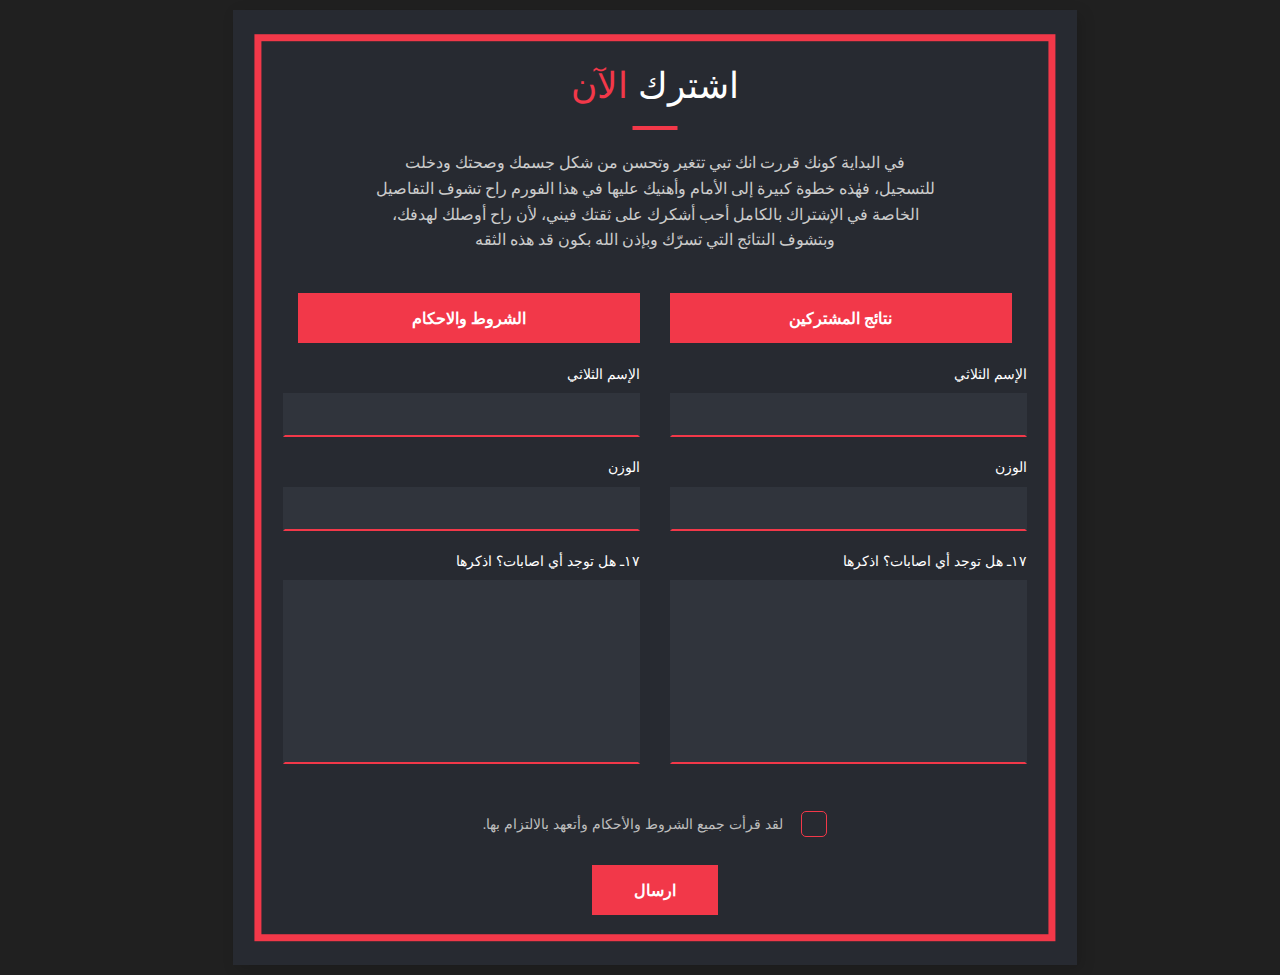
==== commit cc09514c: "edit design" ====
--- a/index.html
+++ b/index.html
@@ -33,351 +33,100 @@
 	</div>
 	<!--============== PRELOADER END ==============-->
 
-	<!-- ================= HEADER ================= -->
-	<!-- <header class="header">
-		<a href="#" class="nav-btn">
-			<span></span>
-			<span></span>
-			<span></span>
-		</a>
-		<div class="top-panel">
-			<div class="container">
-				<div class="header-left">
-					<ul class="header-cont">
-						<li><i class="fa fa-phone" aria-hidden="true"></i><a href="tel:18004886040">1-800-488-6040</a></li>
-						<li><i class="fa fa-clock-o" aria-hidden="true"></i>Mon - Fri: 8:00AM - 7:00PM | Sat - Sun: Closed</li>
-					</ul>
+	<!-- ================ S-CONTACTS ================ -->
+	<section class="s-contacts">
+		<div class="row justify-content-center">
+			<div class="col-md-8 col-12">
+				<div class="form-card">
+					<h2 class="title-decor">اشترك <span>الآن</span></h2>
+					<p class="slogan">في البداية كونك قررت انك تبي تتغير وتحسن من شكل جسمك وصحتك ودخلت للتسجيل، فهٰذه
+						خطوة كبيرة إلى الأمام وأهنيك عليها
+
+						في هذا الفورم راح تشوف التفاصيل الخاصة في الإشتراك بالكامل
+
+						أحب أشكرك على ثقتك فيني، لأن راح أوصلك لهدفك، وبتشوف النتائج التي تسرّك وبإذن الله بكون قد هذه
+						الثقه
+					</p>
+
+					<div class="row btn-card">
+						<div class="col-md-6 col-12">
+							<div class="btn-form-card">
+								<button id="#submit" type="submit" class="btn">نتائج المشتركين
+								</button>
+							</div>
+						</div>
+						<div class="col-md-6 col-12">
+							<div class="btn-form-card">
+								<button id="#submit" type="submit" class="btn">الشروط والاحكام </button>
+							</div>
+						</div>
+					</div>
+
+					<form id='contactform' action="assets/php/contact.php" name="contactform">
+						<div class="row justify-content-center">
+
+							<div class="col-md-6 col-12 ">
+
+								<ul class="form-cover">
+									<li class="inp-name">
+										<label> الإسم الثلاثي</label>
+										<input id="name" type="text" name="your-name">
+									</li>
+									<li class="inp-email">
+										<label>الوزن</label>
+										<input id="email" type="email" name="your-email">
+									</li>
+									<li class="inp-text">
+										<label>١٧ـ هل توجد أي اصابات؟ اذكرها
+										</label>
+										<textarea id="comments" name="your-text"></textarea>
+									</li>
+								</ul>
+
+							</div>
+							<div class="col-md-6 col-12 ">
+								<ul class="form-cover">
+									<li class="inp-name">
+										<label> الإسم الثلاثي</label>
+										<input id="name" type="text" name="your-name">
+									</li>
+									<li class="inp-email">
+										<label>الوزن</label>
+										<input id="email" type="email" name="your-email">
+									</li>
+									<li class="inp-text">
+										<label>١٧ـ هل توجد أي اصابات؟ اذكرها
+										</label>
+										<textarea id="comments" name="your-text"></textarea>
+									</li>
+								</ul>
+
+							</div>
+							<div class="checkbox-wrap">
+								<div class="checkbox-cover">
+									<input type="checkbox">
+									<p>لقد قرأت جميع الشروط والأحكام وأتعهد بالالتزام بها.
+									</p>
+								</div>
+							</div>
+							<div class="col-md-12 col-12 ">
+								<div class="btn-form-cover">
+									<button id="#submit" type="submit" class="btn">ارسال </button>
+								</div>
+							</div>
+						</div>
+
+					</form>
+					<div id="message"></div>
 				</div>
-				<div class="header-right">
-					<form class="search-form">
-						<input type="search" class="search-form__field" placeholder="Search" value="" name="s">
-						<button type="submit" class="search-form__submit"><i class="fa fa-search" aria-hidden="true"></i></button>
-					</form>
-					<ul class="social-list">
-						<li><a target="_blank" href="https://www.facebook.com/rovadex"><i class="fa fa-facebook" aria-hidden="true"></i></a></li>
-						<li><a target="_blank" href="https://twitter.com/RovadexStudio"><i class="fa fa-twitter" aria-hidden="true"></i></a></li>
-						<li><a target="_blank" href="https://www.youtube.com"><i class="fa fa-youtube" aria-hidden="true"></i></a></li>
-						<li><a target="_blank" href="https://www.instagram.com/rovadex"><i class="fa fa-instagram" aria-hidden="true"></i></a></li>
-					</ul>
-				</div>
+
 			</div>
 		</div>
-		<div class="header-menu">
-			<div class="container">
-				<div class="header-logo">
-					<a href="index.html" class="logo"><img src="assets/img/logo.svg" alt="logo"></a>
-				</div>
-				<nav class="nav-menu">
-					<ul class="nav-list">
-						<li class="dropdown">
-							<a href="#">Home <i class="fa fa-caret-down"></i></a>
-							<ul>
-								<li class="menu-active"><a href="index.html">Crossfit</a></li>
-								<li><a href="home-fitness.html">Fitness</a></li>
-								<li><a href="home-crossfit-lite.html">Crossfit Lite</a></li>
-							</ul>
-						</li>
-						<li><a href="about.html">About</a></li>
-						<li><a href="services.html">Services</a></li>
-						<li class="dropdown">
-							<a href="#">Pages <i class="fa fa-caret-down"></i></a>
-							<ul>
-								<li><a href="program.html">Program</a></li>
-								<li><a href="trainer.html">Trainer</a></li>
-							</ul>
-						</li>
-						<li><a href="blog.html">News</a></li>
-						<li><a href="contacts.html">Contacts</a></li>
-					</ul>
-				</nav>
-			</div>
-		</div>
-	</header> -->
-	<!-- =============== HEADER END =============== -->
 
-	<!-- ============ S-CROSSFIT-SLIDER ============ -->
-	<!-- <section class="s-crossfit-slider crossfit-slider-lite">
-		<div class="crossfit-slider">
-			<div class="crossfit-slide">
-				<div class="crossfit-slide-bg" style="background-image: url(assets/img/bg/bg5.jpg);"></div>
-				<div class="container">
-					<div class="crossfit-slide-cover">
-						<h2 class="title">The <span>Title</span></h2>
-						<p>Lorem ipsum dolor sit amet, consectetur adipiscing elit. Vestibulum neque leo, mollis sed ultricies efficitur, auctor vel dolor. </p>
-					</div>
-				</div>
-			</div>
-			<div class="crossfit-slide">
-				<div class="crossfit-slide-bg" style="background-image: url(assets/img/slide-2.jpg);"></div>
-				<div class="container">
-					<div class="crossfit-slide-cover">
-						<h2 class="title">The <span>Title</span></h2>
-						<p>Lorem ipsum dolor sit amet, consectetur adipiscing elit. Vestibulum neque leo, mollis sed ultricies efficitur, auctor vel dolor. </p>
-					</div>
-				</div>
-			</div>
-			<div class="crossfit-slide">
-				<div class="crossfit-slide-bg" style="background-image: url(assets/img/slide-3.jpg);"></div>
-				<div class="container">
-					<div class="crossfit-slide-cover">
-						<h2 class="title">The <span>Title</span></h2>
-						<p>Lorem ipsum dolor sit amet, consectetur adipiscing elit. Vestibulum neque leo, mollis sed ultricies efficitur, auctor vel dolor. </p>
-					</div>
-				</div>
-			</div>
-		</div>
-		<div class="slider-navigation"></div>
-	</section> -->
-	<!-- ========== S-CROSSFIT-SLIDER END ========== -->
-
-
-	<!-- ============== S-CLUB-CARDS ============== -->
-	<section class="s-club-cards">
-		<div class="container">
-			<h2 class="title-decor">The <span>Plans</span></h2>
-			<p class="slogan">Lorem ipsum dolor sit amet, consectetur adipiscing elit.Lorem ipsum dolor sit amet,
-				consectetur adipiscing elit.</p>
-			<div class="row">
-				<div class="col-md-4 club-card-col">
-					<div class="club-card-item">
-						<div class="price-cover">
-							<div class="price">40</div>
-							<div class="date"><span>99</span>3 months</div>
-						</div>
-						<ul class="list">
-							<li>Maecenas consequat</li>
-							<li>ex id lobortis venenatis</li>
-							<li>Mauris id erat enim</li>
-							<li class="item-excluded">Morbi dolor dolortin</li>
-							<li class="item-excluded">lorem ut, venenatis dapibus mi</li>
-						</ul>
-						<a href="program.html" class="btn">Subscribe</a>
-					</div>
-				</div>
-				<div class="col-md-4 club-card-col">
-					<div class="club-card-item">
-						<div class="price-cover">
-							<div class="price">70</div>
-							<div class="date"><span>99</span>6 months</div>
-						</div>
-						<ul class="list">
-							<li>Maecenas consequat</li>
-							<li>ex id lobortis venenatis</li>
-							<li>Mauris id erat enim</li>
-							<li>Morbi dolor dolortin</li>
-							<li class="item-excluded">lorem ut, venenatis dapibus mi</li>
-						</ul>
-						<a href="program.html" class="btn">Subscribe</a>
-					</div>
-				</div>
-				<div class="col-md-4 club-card-col">
-					<div class="club-card-item">
-						<div class="price-cover">
-							<div class="price">120</div>
-							<div class="date"><span>99</span>1 year</div>
-						</div>
-						<ul class="list">
-							<li>Maecenas consequat</li>
-							<li>ex id lobortis venenatis</li>
-							<li>Mauris id erat enim</li>
-							<li>Morbi dolor dolortin</li>
-							<li>lorem ut, venenatis dapibus mi</li>
-						</ul>
-						<a href="program.html" class="btn">Subscribe</a>
-					</div>
-				</div>
-			</div>
-		</div>
-	</section>
-	<!-- ============ S-CLUB-CARDS END ============ -->
-
-	<!-- ============== S-ABOUT-PROGRAM ============== -->
-	<section class="s-about">
-		<div class="container">
-			<!-- <img class="about-effect-tringle" src="assets/img/tringle-about-top.svg" alt="img"> -->
-			<div class="row about-row">
-				<div class="col-md-5 about-img-col">
-					<div class="about-img-cover">
-						<div class="about-img-1">
-							<img class="about-img-effect-1" src="assets/img/square-yellow.svg" alt="img">
-							<img class="about-img-effect-2" src="assets/img/group-circle-2.svg" alt="img">
-							<img src="assets/img/bg1.jpg" alt="img">
-						</div>
-						<div class="about-img-2">
-							<img src="assets/img/about-top-3.jpg" alt="img">
-						</div>
-					</div>
-				</div>
-				<div class="col-md-7 about-info-cover">
-					<h2 class="title-decor">Notes and Conditions for <span>Subscription</span></h2>
-					<div class="text">
-						<p>Lorem ipsum dolor sit amet, consectetur adipiscing elit, sed do eiusmmpor incididunt ut
-							labore et dolore magna aliqua. Ut enim ad minim veniam, quis nostrud. Lorem ipsum dolor sit
-							amet, consectetur adipiscing elit, sed do eiusmod tempor.</p>
-						<p>Lorem ipsum dolor sit amet, consectetur adipiscing elit, sed do eiusmod tempor incididunt ut
-							labore et dolore magna aliqua. Ut <a href="contacts.html">enim ad minim</a> veniam, quis
-							nostrud exercitation ullamco laboris nisi ut aliquip ex ea commodo consequat. Duis aute
-							irure dolor in reprehenderit in voluptate velit esse cillum dolore eu fugiat nulla pariatur.
-						</p>
-					</div>
-					<!-- <ul class="about-cont">
-							<li><i class="fa fa-phone" aria-hidden="true"></i><a href="tel:18004886040">1-0000-000-0000</a></li>
-							<li><i class="fa fa-envelope" aria-hidden="true"></i><a href="mailto:info@gmail.com">info@gmail.com</a></li>
-						</ul>
-						<ul class="social-list">
-							<li><a target="_blank" href="https://www.facebook.com/rovadex"><i class="fa fa-facebook" aria-hidden="true"></i></a></li>
-							<li><a target="_blank" href="https://twitter.com/RovadexStudio"><i class="fa fa-twitter" aria-hidden="true"></i></a></li>
-							<li><a target="_blank" href="https://www.youtube.com"><i class="fa fa-youtube" aria-hidden="true"></i></a></li>
-							<li><a target="_blank" href="https://www.instagram.com/rovadex"><i class="fa fa-instagram" aria-hidden="true"></i></a></li>
-						</ul> -->
-				</div>
-			</div>
-		</div>
-	</section>
-	<!-- ============ S-ABOUT-PROGRAM END ============ -->
-
-	<!-- ============ S-CROSSFIT-BANNER ============ -->
-	<section class="s-crossfit-banner">
-		<!-- <div class="crossfit-banner-left" style="background-image: url(assets/img/crossmax-2.jpg);"></div> -->
-		<div class="crossfit-banner-center">
-			<!-- <div class="text-top">Discount for students</div>
-			<h2>crossmax</h2> -->
-			<div class="text-bottom">Discount for <a href="">students</a></div>
-		</div>
-	</section>
-	<!-- ========== S-CROSSFIT-BANNER END ========== -->
-
-
-	<!-- ================ S-CONTACTS ================ -->
-	<section class="s-contacts" >
-		<div class="container">
-			<h2 class="title-decor">The <span>Form</span></h2>
-			<p class="slogan">Lorem ipsum dolor sit amet, consectetur adipiscing elit. Phasellus at condimentum neque. Lorem ipsum dolor sit amet, consectetur adipiscing elit. Phasellus at condimentum neque. </p>
-
-			<form id='contactform' action="assets/php/contact.php" name="contactform">
-				<div class="row justify-content-center">
-
-					<div class="col-md-6 col-12 ">
-
-						<ul class="form-cover">
-							<li class="inp-name">
-								<label>Field1 * (required)</label>
-								<input id="name" type="text" name="your-name">
-							</li>
-							<li class="inp-email">
-								<label>Field2 * (required)</label>
-								<input id="email" type="email" name="your-email">
-							</li>
-							<li class="inp-text">
-								<label>Field3 * (required)</label>
-								<textarea id="comments" name="your-text"></textarea>
-							</li>
-						</ul>
-						
-					</div>
-					<div class="col-md-6 col-12 ">
-
-						<ul class="form-cover">
-							<li class="inp-name">
-								<label>Field4 * (required)</label>
-								<input id="name" type="text" name="your-name">
-							</li>
-							<li class="inp-email">
-								<label>Field5 * (required)</label>
-								<input id="email" type="email" name="your-email">
-							</li>
-							<li class="inp-text">
-								<label>Field6 * (required)</label>
-								<textarea id="comments" name="your-text"></textarea>
-							</li>
-						</ul>
-						
-					</div>
-					<div class="checkbox-wrap">
-						<div class="checkbox-cover">
-							<input type="checkbox">
-							<p>I have read all terms and conditions and undertake to abide by them.</p>
-						</div>
-					</div>
-					<div class="col-md-12 col-12 ">
-						<div class="btn-form-cover">
-							<button id="#submit" type="submit" class="btn">Send </button>
-						</div>
-					</div>
-				</div>
-
-			</form>
-			<div id="message"></div>
-		</div>
 	</section>
 	<!-- ============== S-CONTACTS-END ============== -->
 
 
-
-	<!-- ================== FOOTER ================== -->
-	<!-- <footer>
-		<div class="container">
-			<div class="row">
-				<div class="col-sm-6 col-lg-3 footer-item-logo">
-					<a href="index.html" class="logo-footer"><img src="assets/img/footer-logo2.svg" alt="logo"></a>
-					<p>Lorem ipsum dolor sit amet, consectetur adipiscing elit, sed do</p>
-					<ul class="social-list">
-						<li><a target="_blank" href="https://www.facebook.com/rovadex"><i class="fa fa-facebook" aria-hidden="true"></i></a></li>
-						<li><a target="_blank" href="https://twitter.com/RovadexStudio"><i class="fa fa-twitter" aria-hidden="true"></i></a></li>
-						<li><a target="_blank" href="https://www.youtube.com"><i class="fa fa-youtube" aria-hidden="true"></i></a></li>
-						<li><a target="_blank" href="https://www.instagram.com/rovadex"><i class="fa fa-instagram" aria-hidden="true"></i></a></li>
-					</ul>
-				</div>
-				<div class="col-sm-6 col-lg-3 footer-item footer-item-list">
-					<h3>Links</h3>
-					<ul class="footer-link">
-						<li><a href="#">Sed ut perspiciatis unde</a></li>
-						<li><a href="#">Omnis iste natus error sit</a></li>
-						<li><a href="#">Voluptatem accusantium</a></li>
-						<li><a href="#">Doloremque laudantium</a></li>
-					</ul>
-				</div>
-				<div class="col-sm-6 col-lg-3 footer-item">
-					<h3>Contact us</h3>
-					<ul class="footer-cont">
-						<li><i class="fa fa-phone" aria-hidden="true"></i><a href="tel:18004886040">1-800-488-6040</a></li>
-						<li><i class="fa fa-envelope" aria-hidden="true"></i><a href="mailto:crossFit@gmail.com">CrossFit@gmail.com</a></li>
-						<li><i class="fa fa-map-marker" aria-hidden="true"></i><a href="contacts.html">London,Street 225r.21</a></li>
-					</ul>
-				</div>
-				<div class="col-sm-6 col-lg-3 footer-item">
-					<h3>Blog</h3>
-					<ul class="footer-blog">
-						<li>
-							<a href="blog.html" class="img-cover"><img src="assets/img/footer-icon-1.jpg" alt="img"></a>
-							<div class="footer-blog-info">
-								<div class="name"><a href="blog.html">Sed ut perspiciatis</a></div>
-								<p>Omnis iste natus error sit voluptatem…</p>
-							</div>
-						</li>
-						<li>
-							<a href="blog.html" class="img-cover"><img src="assets/img/footer-icon-2.jpg" alt="img"></a>
-							<div class="footer-blog-info">
-								<div class="name"><a href="blog.html">Sed ut perspiciatis</a></div>
-								<p>Omnis iste natus error sit voluptatem…</p>
-							</div>
-						</li>
-					</ul>
-				</div>
-			</div>
-			<div class="footer-bottom">
-				<div class="copyright"><a href="#" target="_blank">Rovadex</a> © 2019. Fitmax. All Rights Reserved.</div>
-				<ul class="footer-menu">
-					<li class="active"><a href="index.html">Home</a></li>
-					<li><a href="about.html">About</a></li>
-					<li><a href="services.html">Services</a></li>
-					<li><a href="blog.html">News</a></li>
-					<li><a href="contacts.html">Contacts</a></li>
-				</ul>
-			</div>
-		</div>
-	</footer> -->
-	<!-- ================ FOOTER END ================ -->
 
 	<!--=================== TO TOP ===================-->
 	<a class="to-top" href="#home">
--- a/assets/css/style.css
+++ b/assets/css/style.css
@@ -105,6 +105,7 @@
   border: 0;
   font-size: 100%;
   vertical-align: baseline;
+  direction: rtl;
 }
 
 html {
@@ -1169,7 +1170,7 @@
   height: 44px;
   padding: 0 10px;
   font-family: "Poppins", sans-serif;
-  background-color: #272a31;
+  background-color: #30343c;
   border: 2px solid transparent;
   border-bottom-color: #f23849;
   color: #fff;
@@ -1326,7 +1327,7 @@
 
 .checkbox-cover p {
   position: relative;
-  padding-left: 44px;
+  padding-right: 44px;
   color: #bebebe;
   font-family: "Poppins", sans-serif;
 }
@@ -1342,7 +1343,7 @@
   font-size: 14px;
   position: absolute;
   top: -2px;
-  left: 0;
+  right: 0;
   text-align: center;
   color: #f23849;
   border-radius: 5px;
@@ -2668,7 +2669,7 @@
 
 /*-------------------- S-CONTACTS --------------------*/
 .s-contacts {
-  padding: 140px 0;
+  padding: 10px 0;
   background-position: center;
   background-repeat: no-repeat;
 }
@@ -2999,6 +3000,35 @@
 
 .club-card-col:nth-child(2) {
   transform: translateY(0);
+}
+
+.form-card {
+  display: flex;
+  flex-direction: column;
+  align-items: center;
+  height: 100%;
+  background-color: #272a31;
+  box-shadow: 4px 4px 14px 0px rgba(0, 0, 0, 0.15);
+  background-position: center;
+  background-repeat: no-repeat;
+  padding: 50px;
+  position: relative;
+}
+
+.form-card:before {
+  content: '';
+  position: absolute;
+  width: 95%;
+  height: 95%;
+  left: 50%;
+  top: 50%;
+  opacity: 1;
+  /* margin-top: 40px; */
+  -webkit-transform: translate(-50%, -50%);
+  transform: translate(-50%, -50%);
+  border: 7px solid #f23849;
+  transition: .4s ease-in-out;
+  pointer-events: none;
 }
 
 .club-card-item {
@@ -3191,7 +3221,7 @@
   justify-content: center;
   text-transform: uppercase;
   letter-spacing: 1px;
-  padding: 20px ;
+  padding: 20px;
   position: relative;
 }
 
@@ -6603,4 +6633,14 @@
   .widget-instagram li img {
     height: 100px;
   }
+}
+
+.btn-form-card button{
+  width: 100%;
+
+}
+
+.btn-card{
+  width: 100%;
+  margin-bottom: 20px;
 }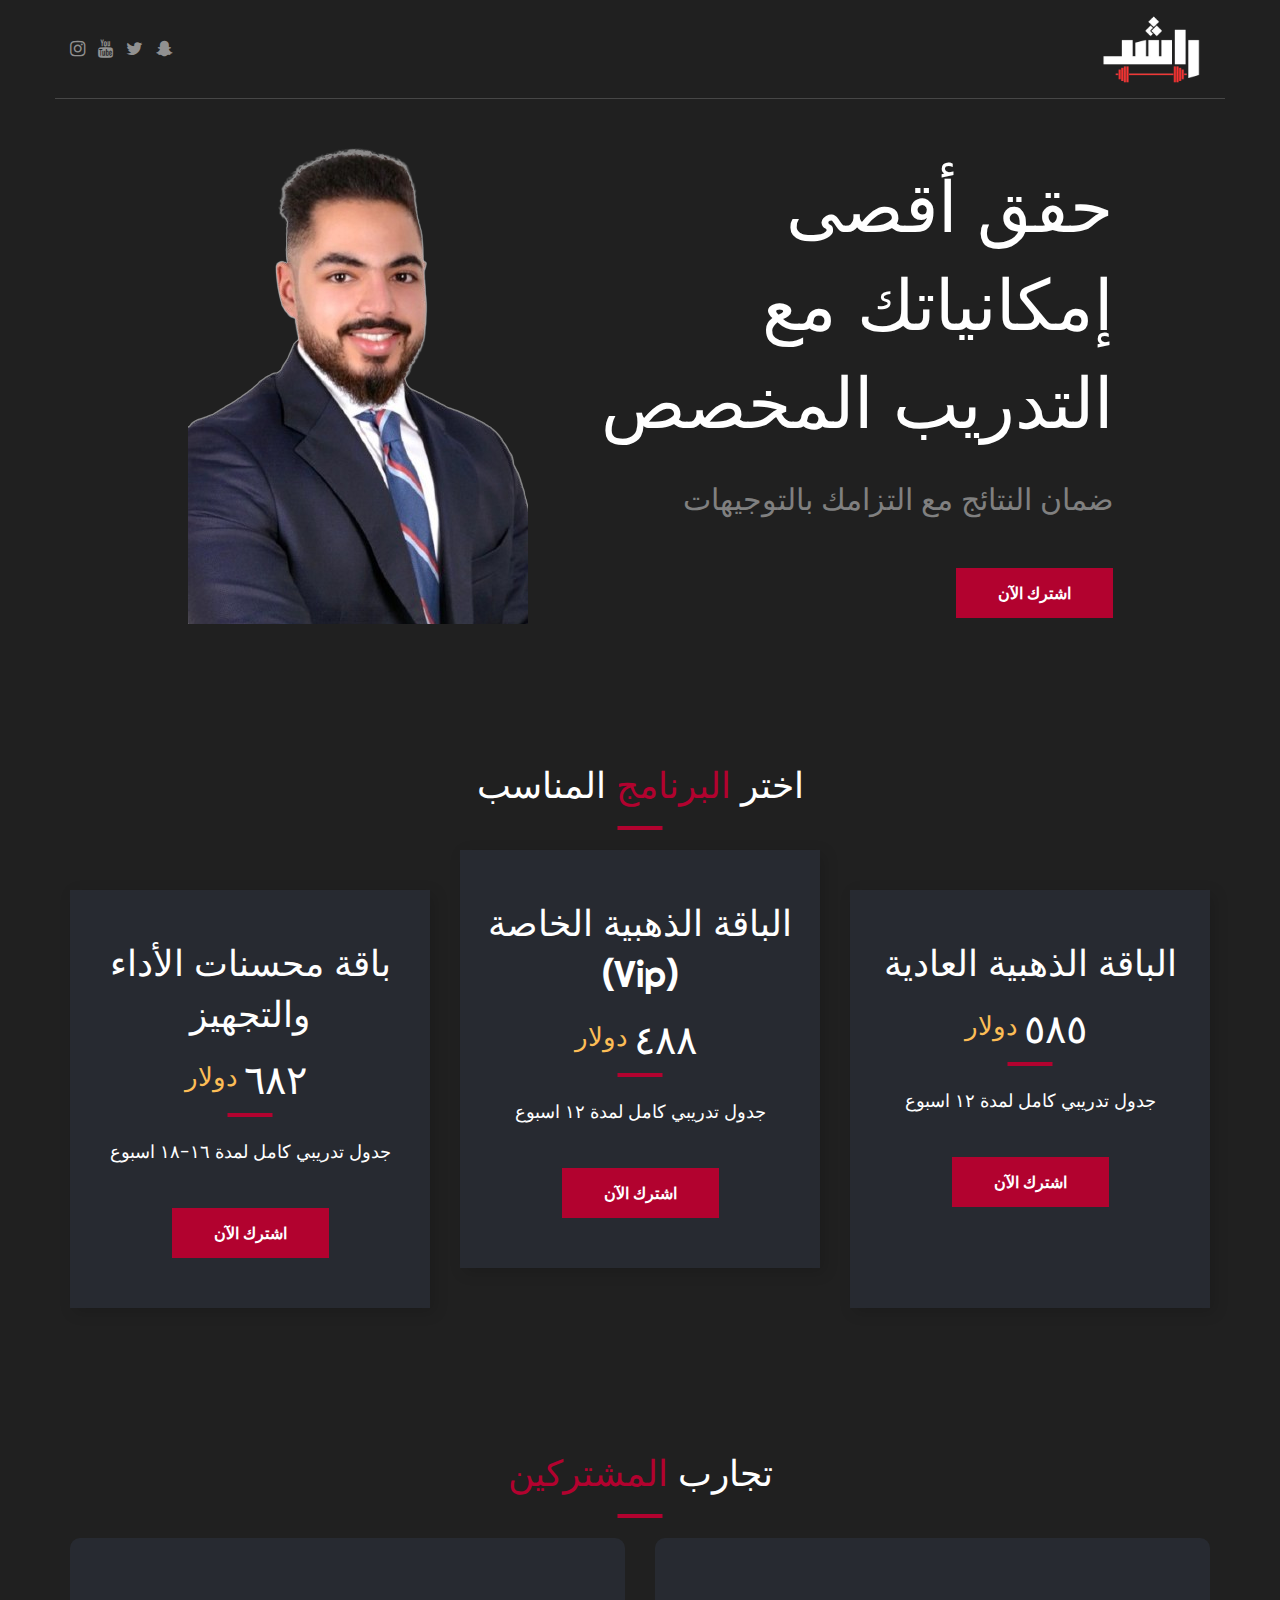
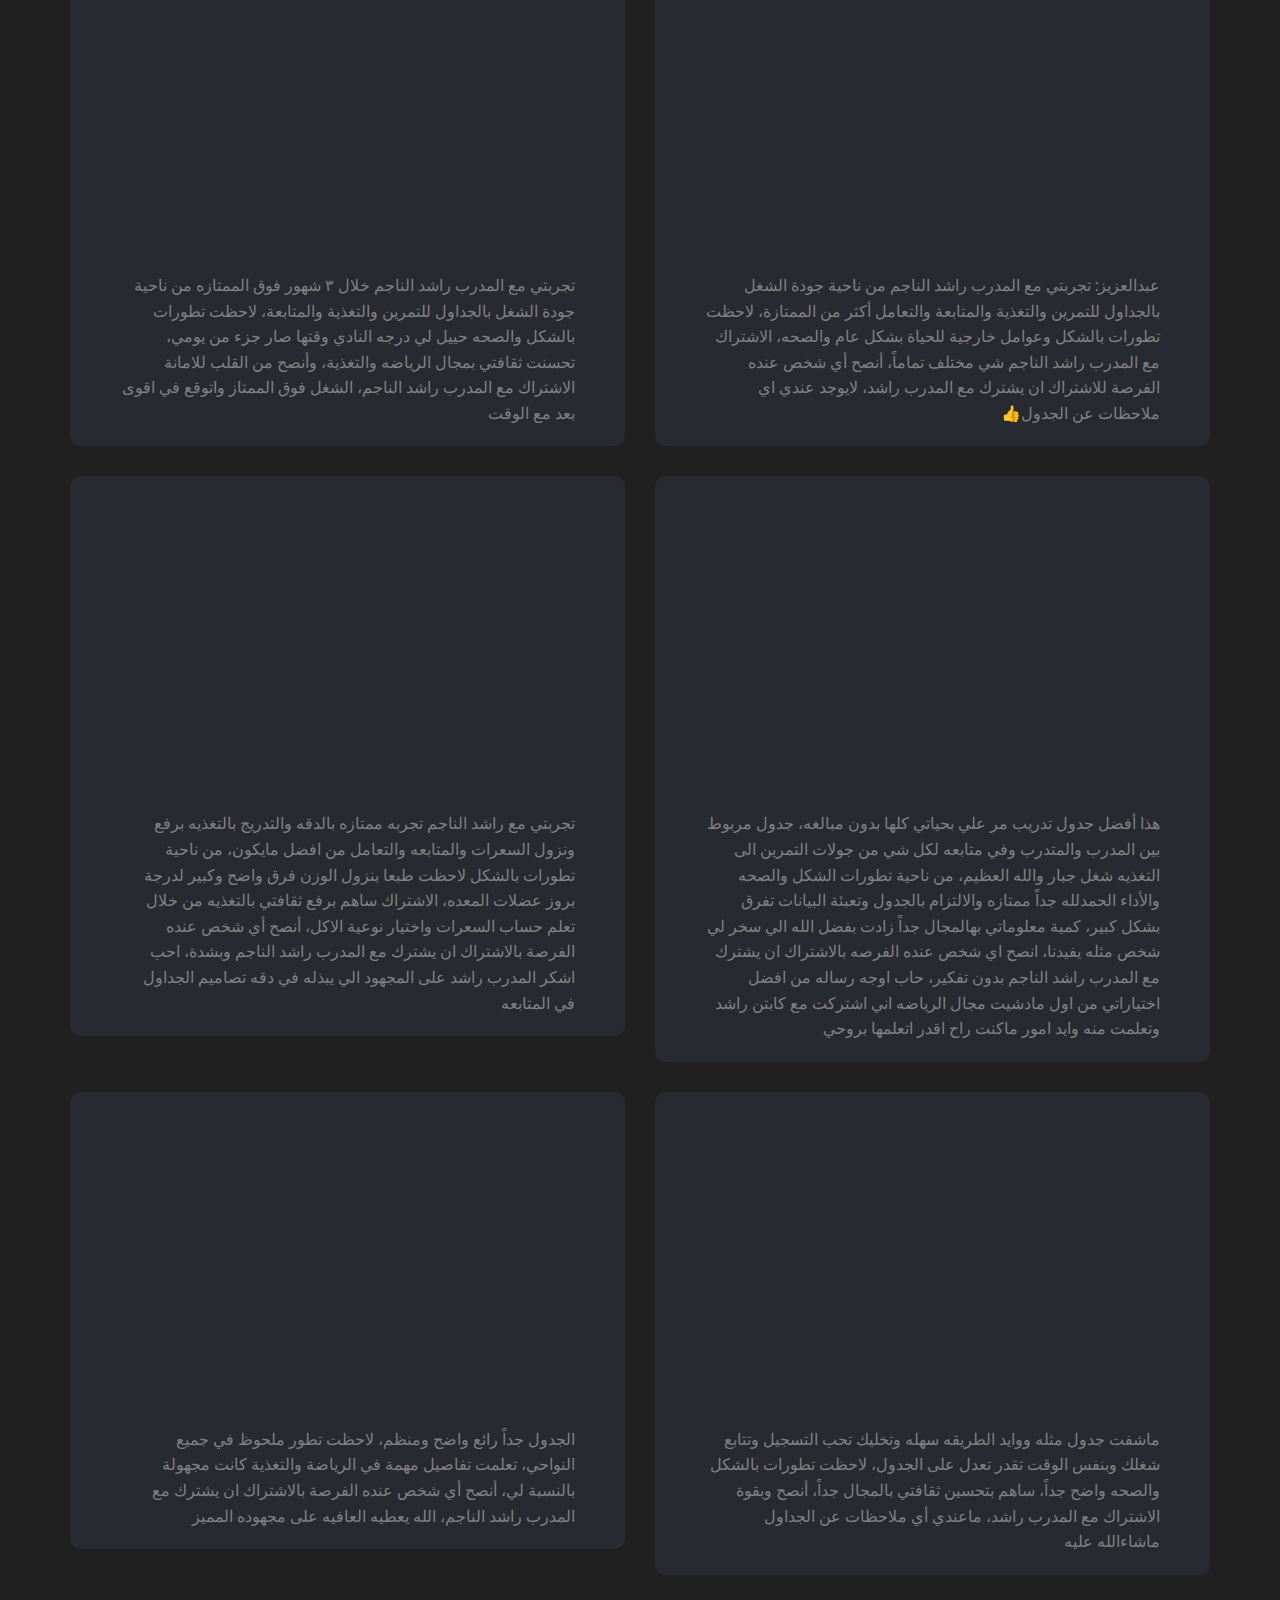
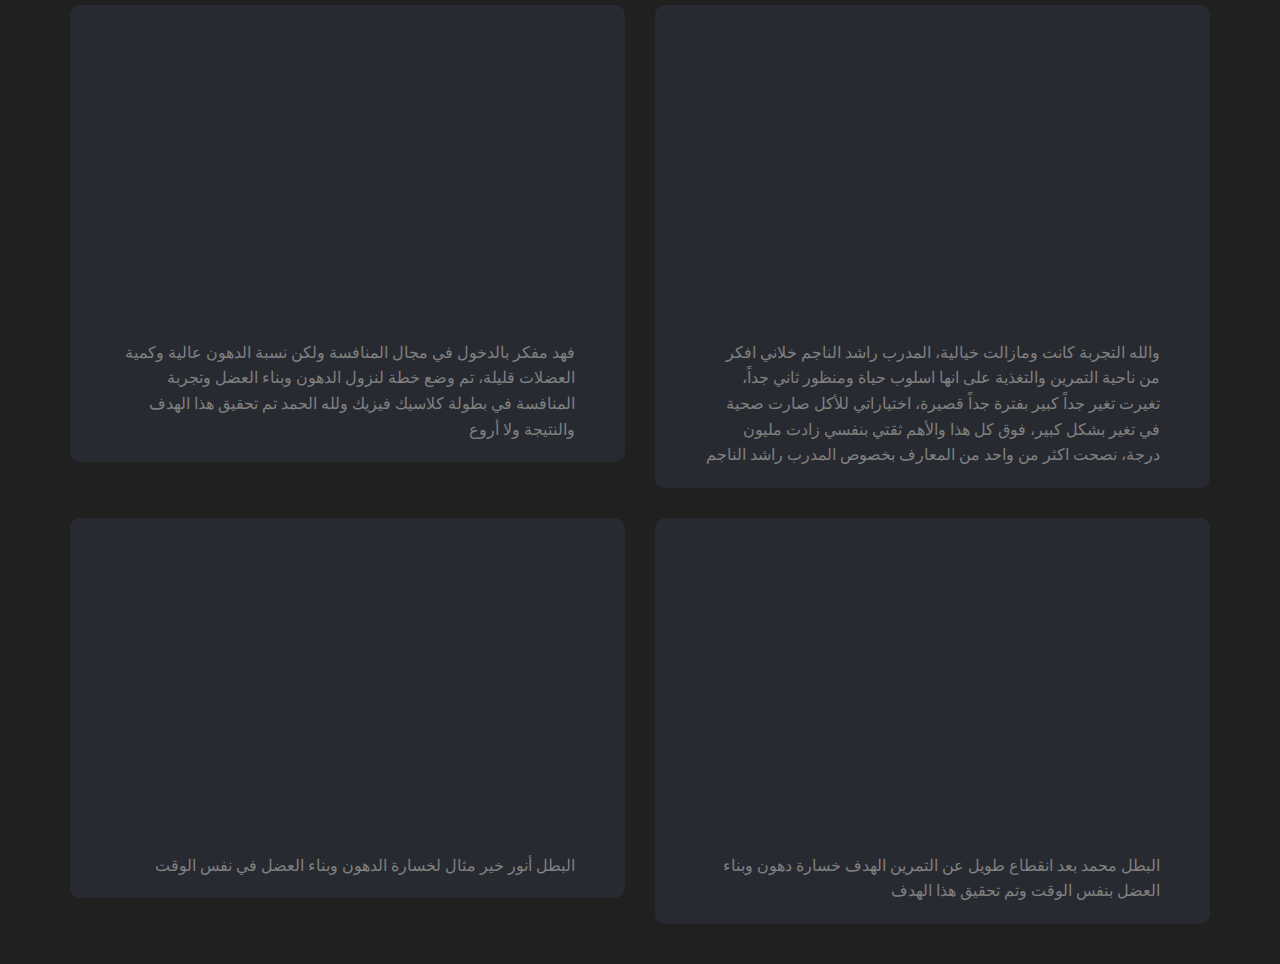
==== commit 25b255ea: "update form" ====
--- a/index.html
+++ b/index.html
@@ -31,10 +31,423 @@
 			</div>
 		</div>
 	</div>
+	<header class="header">
+
+		<div class="top-panel">
+			
+			<div class="container">
+				<div class="header-right">
+					<img class="logo" src="assets/img/logo.png" alt="">
+
+
+				</div>
+
+				<div class="header-left">
+					<ul class="social-list">
+						<li><a target="_blank" href="https://www.facebook.com/rovadex"><i class="fa fa-snapchat-ghost"
+									aria-hidden="true"></i></a></li>
+						<li><a target="_blank" href="https://twitter.com/RovadexStudio"><i class="fa fa-twitter"
+									aria-hidden="true"></i></a></li>
+						<li><a target="_blank" href="https://www.youtube.com"><i class="fa fa-youtube"
+									aria-hidden="true"></i></a></li>
+						<li><a target="_blank"
+								href="https://www.instagram.com/rashid_alnajem?igsh=MWw0enMwbXprMmZ0cg%3D%3D"><i
+									class="fa fa-instagram" aria-hidden="true"></i></a></li>
+					</ul>
+
+				</div>
+			</div>
+		</div>
+
+	</header>
+	<section class="the-banner">
+		<div class="container">
+
+			<div class="row justify-content-center banner-col">
+				<div class="col-md-6 col-12  banner-col1">
+					<!-- <div class="banner-col1"> -->
+					<h1>حقق أقصى إمكانياتك مع التدريب المخصص</h1>
+					<p>ضمان النتائج مع التزامك بالتوجيهات</p>
+					<a class="btn" href="program.html">اشترك الآن</a>
+
+					<!-- </div> -->
+
+				</div>
+				<div class="col-md-4 col-12 banner-col2">
+					<img src="assets/img/rashed.png" alt="">
+				</div>
+
+			</div>
+		</div>
+	</section>
+	<section class="s-club-cards">
+		<div class="container">
+			<h2 class="title-decor">اختر <span>البرنامج </span>المناسب</h2>
+			<!-- <p class="slogan">Lorem ipsum dolor sit amet, consectetur adipiscing elit.Lorem ipsum dolor sit amet,
+				consectetur adipiscing elit.</p> -->
+			<div class="row">
+				<div class="col-md-4 club-card-col">
+
+					<div class="club-card-item">
+						<h2 class="title-cover"> الباقة الذهبية العادية
+
+						</h2>
+						<br>
+						<div class="price-cover">
+							<div class="price">٥٨٥</div>
+							<div class="date"><span>دولار</span></div>
+						</div>
+						<ul class="list">
+							<li>جدول تدريبي كامل لمدة ١٢ اسبوع
+							</li>
+							<!-- <li>مكالمتين زوم</li>
+
+							<li>تتضمن الأهداف الأساسية للتغذية من:
+								<br> [ السعرات حرارية - البروتين -
+								كاربوهيدرات - دهون - والألياف ]
+							</li>
+							<li>تضمن الأهداف الأساسية للنشاط كالخطوات والكارديو والمكملات </li>
+							<li class="item-excluded">
+								لاتشمل كورس هرمون
+							</li> -->
+						</ul>
+						<a class="btn" href="program.html">اشترك الآن</a>
+					</div>
+				</div>
+				<div class="col-md-4 club-card-col">
+					<div class="club-card-item">
+						<h2 class="title-cover"> الباقة الذهبية الخاصة
+							<span> (Vip)
+							</span>
+						</h2>
+						<br>
+						<div class="price-cover">
+							<div class="price">
+								٤٨٨
+							</div>
+							<div class="date"><span>دولار</span></div>
+						</div>
+						<ul class="list">
+							<li>جدول تدريبي كامل لمدة ١٢ اسبوع
+							</li>
+							<!-- <li>مكالمتين زوم</li>
+
+							<li>تتضمن الأهداف الأساسية للتغذية من:
+								<br> [ السعرات حرارية - البروتين -
+								كاربوهيدرات - دهون - والألياف ]
+							</li>
+							<li>تضمن الأهداف الأساسية للنشاط كالخطوات والكارديو والمكملات </li>
+							<li>
+								تشمل كورس هرمون
+							</li> -->
+
+						</ul>
+						<a class="btn" href="program.html">اشترك الآن</a>
+					</div>
+				</div>
+				<div class="col-md-4 club-card-col">
+					<div class="club-card-item">
+						<h2 class="title-cover">
+							باقة محسنات الأداء والتجهيز
+						</h2>
+						<br>
+						<div class="price-cover">
+							<div class="price">٦٨٢</div>
+							<div class="date"><span>دولار</span></div>
+						</div>
+						<ul class="list">
+							<li>جدول تدريبي كامل لمدة ١٦-١٨ اسبوع
+							</li>
+							<!-- <li>لا تشمل مكالمات زوم</li>
+
+							<li>تتضمن الأهداف الأساسية للتغذية من:
+								<br> [ السعرات حرارية - البروتين -
+								كاربوهيدرات - دهون - والألياف ]
+							</li>
+							<li>تضمن الأهداف الأساسية للنشاط كالخطوات والكارديو والمكملات </li>
+							<li class="item-excluded">
+								لاتشمل كورس هرمون -->
+							</li>
+						</ul>
+						<a class="btn" href="program.html">اشترك الآن</a>
+					</div>
+				</div>
+			</div>
+		</div>
+	</section>
+	<!--================ RELATED POSTS ================-->
+	<section class="s-related-posts home-related-posts">
+		<div class="container">
+			<h2 class="title-decor">تجارب <span>المشتركين</span></h2>
+			<!-- <p class="slogan">Maecenas consequat ex id lobortis venenatis. Mauris id erat enim. Morbi dolor dolor,
+				auctor tincidunt lorem ut, venenatis dapibus miq.</p> -->
+			<div class="row">
+				<div class="col-md-6 related-post-col">
+					<div class="post-item-cover">
+						<div class="post-header">
+							<div class="post-thumbnail">
+								<img class="rx-lazy" src="assets/img/placeholder-all.png"
+									data-src="assets/img/sub/1/img.jpg" alt="img">
+							</div>
+						</div>
+						<div class="post-content">
+							<div class="text">
+								<p>عبدالعزيز: تجربتي مع المدرب راشد الناجم من ناحية جودة الشغل بالجداول للتمرين والتغذية
+									والمتابعة والتعامل أكثر من الممتازة، لاحظت تطورات بالشكل وعوامل خارجية للحياة بشكل
+									عام والصحه، الاشتراك مع المدرب راشد الناجم شي مختلف تماماً، أنصح أي شخص عنده الفرصة
+									للاشتراك ان يشترك مع المدرب راشد، لايوجد عندي اي ملاحظات عن الجدول👍
+								</p>
+							</div>
+						</div>
+
+					</div>
+				</div>
+				<div class="col-md-6 related-post-col">
+					<div class="post-item-cover">
+						<div class="post-header">
+							<div class="post-thumbnail">
+								<img class="rx-lazy" src="assets/img/placeholder-all.png"
+									data-src="assets/img/sub/5/img.jpg" alt="img">
+							</div>
+						</div>
+						<div class="post-content">
+							<div class="text">
+
+								<p>تجربتي مع المدرب راشد الناجم خلال ٣ شهور فوق الممتازه من ناحية جودة الشغل بالجداول
+									للتمرين والتغذية والمتابعة، لاحظت تطورات بالشكل والصحه حييل لي درجه النادي وقتها صار
+									جزء من يومي، تحسنت ثقافتي بمجال الرياضه والتغذية، وأنصح من القلب للامانة الاشتراك مع
+									المدرب راشد الناجم، الشغل فوق الممتاز واتوقع في اقوى بعد مع الوقت
+								</p>
+							</div>
+						</div>
+
+					</div>
+				</div>
+				<div class="col-md-6 related-post-col">
+					<div class="post-item-cover">
+						<div class="post-header">
+							<div class="post-thumbnail">
+								<img class="rx-lazy" src="assets/img/placeholder-all.png"
+									data-src="assets/img/sub/3/img.jpg" alt="img">
+							</div>
+						</div>
+						<div class="post-content">
+							<div class="text">
+								<p>هذا أفضل جدول تدريب مر علي بحياتي كلها بدون مبالغه، جدول مربوط بين المدرب والمتدرب
+									وفي متابعه لكل شي من جولات التمرين الى التغذيه شغل جبار والله العظيم، من ناحية
+									تطورات الشكل والصحه والأداء الحمدلله جداً ممتازه والالتزام بالجدول وتعبئة البيانات
+									تفرق بشكل كبير، كمية معلوماتي بهالمجال جداً زادت بفضل الله الي سخر لي شخص مثله
+									يفيدنا، انصح اي شخص عنده الفرصه بالاشتراك ان يشترك مع المدرب راشد الناجم بدون تفكير،
+									حاب اوجه رساله من افضل اختياراتي من اول مادشيت مجال الرياضه اني اشتركت مع كابتن راشد
+									وتعلمت منه وايد امور ماكنت راح اقدر اتعلمها بروحي
+								</p>
+
+
+							</div>
+						</div>
+
+					</div>
+				</div>
+				<div class="col-md-6 related-post-col">
+					<div class="post-item-cover">
+						<div class="post-header">
+							<div class="post-thumbnail">
+								<img class="rx-lazy" src="assets/img/placeholder-all.png"
+									data-src="assets/img/sub/2/img.jpg" alt="img">
+							</div>
+						</div>
+						<div class="post-content">
+							<div class="text">
+								<p>
+									تجربتي مع راشد الناجم تجربه ممتازه بالدقه والتدريج بالتغذيه برفع ونزول السعرات
+									والمتابعه والتعامل من افضل مايكون، من ناحية تطورات بالشكل لاحظت طبعا بنزول الوزن فرق
+									واضح وكبير لدرجة بروز عضلات المعده، الاشتراك ساهم برفع ثقافتي بالتغذيه من خلال تعلم
+									حساب السعرات واختيار نوعية الاكل، أنصح أي شخص عنده الفرصة بالاشتراك ان يشترك مع
+									المدرب راشد الناجم وبشدة، احب اشكر المدرب راشد على المجهود الي يبذله في دقه تصاميم
+									الجداول في المتابعه
+
+								</p>
+
+							</div>
+						</div>
+
+					</div>
+				</div>
+
+				<div class="col-md-6 related-post-col">
+					<div class="post-item-cover">
+						<div class="post-header">
+							<div class="post-thumbnail">
+								<img class="rx-lazy" src="assets/img/placeholder-all.png"
+									data-src="assets/img/sub/4/img.jpg" alt="img">
+							</div>
+						</div>
+						<div class="post-content">
+							<div class="text">
+
+								<p>ماشفت جدول مثله ووايد الطريقه سهله وتخليك تحب التسجيل وتتابع شغلك وبنفس الوقت تقدر
+									تعدل على الجدول، لاحظت تطورات بالشكل والصحه واضح جداً، ساهم بتحسين ثقافتي بالمجال
+									جداً، أنصح وبقوة الاشتراك مع المدرب راشد، ماعندي أي ملاحظات عن الجداول ماشاءالله
+									عليه
+								</p>
+							</div>
+						</div>
+
+					</div>
+				</div>
+				<div class="col-md-6 related-post-col">
+					<div class="post-item-cover">
+						<div class="post-header">
+							<div class="post-thumbnail">
+								<img class="rx-lazy" src="assets/img/placeholder-all.png"
+									data-src="assets/img/sub/7/img.jpg" alt="img">
+							</div>
+						</div>
+						<div class="post-content">
+							<div class="text">
+
+								<p>الجدول جداً رائع واضح ومنظم، لاحظت تطور ملحوظ في جميع النواحي، تعلمت تفاصيل مهمة في
+									الرياضة والتغذية كانت مجهولة بالنسبة لي، أنصح أي شخص عنده الفرصة بالاشتراك ان يشترك
+									مع المدرب راشد الناجم، الله يعطيه العافيه على مجهوده المميز
+								</p>
+							</div>
+						</div>
+
+					</div>
+				</div>
+				<div class="col-md-6 related-post-col">
+					<div class="post-item-cover">
+						<div class="post-header">
+							<div class="post-thumbnail">
+								<img class="rx-lazy" src="assets/img/placeholder-all.png"
+									data-src="assets/img/sub/9/img.jpg" alt="img">
+							</div>
+						</div>
+						<div class="post-content">
+							<div class="text">
+								<p>والله التجربة كانت ومازالت خيالية، المدرب راشد الناجم خلاني افكر من ناحية التمرين
+									والتغذية على انها اسلوب حياة ومنظور ثاني جداً، تغيرت تغير جداً كبير بفترة جداً
+									قصيرة، اختياراتي للأكل صارت صحية في تغير بشكل كبير، فوق كل هذا والأهم ثقتي بنفسي
+									زادت مليون درجة، نصحت اكثر من واحد من المعارف بخصوص المدرب راشد الناجم
+								</p>
+
+							</div>
+						</div>
+
+					</div>
+				</div>
+				<div class="col-md-6 related-post-col">
+					<div class="post-item-cover">
+						<div class="post-header">
+							<div class="post-thumbnail">
+								<img class="rx-lazy" src="assets/img/placeholder-all.png"
+									data-src="assets/img/sub/6/img.png" alt="img">
+							</div>
+						</div>
+						<div class="post-content">
+							<div class="text">
+
+								<p>فهد مفكر بالدخول في مجال المنافسة ولكن نسبة الدهون عالية وكمية العضلات قليلة، تم وضع
+									خطة لنزول الدهون وبناء العضل وتجربة المنافسة في بطولة كلاسيك فيزيك ولله الحمد تم
+									تحقيق هذا الهدف والنتيجة ولا أروع
+								</p>
+							</div>
+						</div>
+
+					</div>
+				</div>
+
+				<div class="col-md-6 related-post-col">
+					<div class="post-item-cover">
+						<div class="post-header">
+							<div class="post-thumbnail">
+								<img class="rx-lazy" src="assets/img/placeholder-all.png"
+									data-src="assets/img/sub/10/img.jpg" alt="img">
+							</div>
+						</div>
+						<div class="post-content">
+							<div class="text">
+								<p>البطل محمد بعد انقطاع طويل عن التمرين الهدف خسارة دهون وبناء العضل بنفس الوقت وتم
+									تحقيق هذا الهدف</p>
+							</div>
+						</div>
+
+					</div>
+				</div>
+
+				<div class="col-md-6 related-post-col">
+					<div class="post-item-cover">
+						<div class="post-header">
+							<div class="post-thumbnail">
+								<img class="rx-lazy" src="assets/img/placeholder-all.png"
+									data-src="assets/img/sub/8/img.jpg" alt="img">
+							</div>
+						</div>
+						<div class="post-content">
+							<div class="text">
+								<p>البطل أنور خير مثال لخسارة الدهون وبناء العضل في نفس الوقت
+								</p>
+
+							</div>
+						</div>
+
+					</div>
+				</div>
+
+			</div>
+		</div>
+	</section>
+	<!--============== RELATED POSTS END ==============-->
+
 	<!--============== PRELOADER END ==============-->
+	<!-- <section class="s-crossfit">
+		<div class="container">
+			<img src="assets/img/placeholder-all.png" data-src="assets/img/group-circle-2.svg" alt="img"
+				class="crossfit-icon-1 rx-lazy">
+			<img src="assets/img/placeholder-all.png" data-src="assets/img/line-red-1.svg" alt="img"
+				class="crossfit-icon-2 rx-lazy">
+			<img src="assets/img/placeholder-all.png" data-src="assets/img/tringle-about-top.svg" alt="img"
+				class="crossfit-icon-3 rx-lazy">
+			<h2 class="title-decor">اختر <span>البرنامج </span>المناسب</h2>
+			<div class="row">
+				<div class="col-md-4 crossfit-col">
+					<div class="crossfit-item">
+						<img class="rx-lazy" src="assets/img/placeholder-all.png" data-src="assets/img/serv-1.svg"
+							alt="img">
+						<h3> الباقة الذهبية الخاصة
+							<span> (Vip)
+							</span>
+						</h3>
+						<p> جدول تدريبي كامل لمدة ١٢ اسبوع</p>
+						<a class="btn" href="program.html">اشترك الآن</a>
+					</div>
+				</div>
+				<div class="col-md-4 crossfit-col">
+					<div class="crossfit-item">
+						<img class="rx-lazy" src="assets/img/placeholder-all.png" data-src="assets/img/serv-2.svg"
+							alt="img">
+						<h3>الباقة الذهبية العادية
+						</h3>
+						<p>جدول تدريبي كامل لمدة ١٢ اسبوع</p>
+						<a class="btn" href="program.html">اشترك الآن</a>
+					</div>
+				</div>
+				<div class="col-md-4 crossfit-col">
+					<div class="crossfit-item">
+						<img class="rx-lazy" src="assets/img/placeholder-all.png" data-src="assets/img/serv-3.svg"
+							alt="img">
+						<h3>٣_ باقة محسنات الأداء والتجهيز
+						</h3>
+						<p>جدول تدريبي كامل لمدة ١٦-١٨ اسبوع</p>
+						<a class="btn" href="program.html">اشترك الآن</a>
+					</div>
+				</div>
+			</div>
+		</div>
+	</section> -->
 
 	<!-- ================ S-CONTACTS ================ -->
-	<section class="s-contacts">
+	<!-- <section class="s-contacts">
 		<div class="row justify-content-center">
 			<div class="col-md-8 col-12">
 				<div class="form-card">
@@ -123,7 +536,7 @@
 			</div>
 		</div>
 
-	</section>
+	</section> -->
 	<!-- ============== S-CONTACTS-END ============== -->
 
 
--- a/assets/css/style.css
+++ b/assets/css/style.css
@@ -18,6 +18,11 @@
 /*-------------------- RESETE STYLES --------------------*/
 @import url("https://fonts.googleapis.com/css?family=Poppins:300,400,400i,500,600,700&display=swap");
 @import url("https://fonts.googleapis.com/css?family=Righteous&display=swap");
+
+:root {
+  --primary-color: #b2022f
+}
+
 
 html,
 body,
@@ -235,7 +240,7 @@
 }
 
 a:hover {
-  color: #f23849;
+  color: var(--primary-color);
 }
 
 h1,
@@ -305,7 +310,7 @@
 }
 
 .title-decor span {
-  color: #f23849;
+  color: var(--primary-color);
 }
 
 .title-decor:before {
@@ -316,7 +321,7 @@
   transform: translateX(-50%);
   width: 45px;
   height: 4px;
-  background-color: #f23849;
+  background-color: var(--primary-color);
 }
 
 .slogan {
@@ -420,7 +425,7 @@
   left: 0;
   width: 100%;
   height: 100%;
-  background-color: #f23849;
+  background-color: var(--primary-color);
   animation: cube-loader 2.76s infinite linear both;
   transform-origin: 100% 100%;
 }
@@ -506,19 +511,19 @@
   transition-delay: .2s;
 }
 
-header:before {
+/* header:before {
   content: '';
   position: absolute;
   top: 0;
   left: -100%;
   width: 100%;
   height: 100vh;
-  background-color: #f23849;
+  background-color: var(--primary-color);
   transition: none;
   z-index: 1;
-}
-
-header:after {
+} */
+
+/* header:after {
   content: '';
   position: absolute;
   top: 0;
@@ -528,7 +533,7 @@
   background-color: #65141b;
   transition: none;
   z-index: 2;
-}
+} */
 
 .no-scroll header:before {
   left: 0;
@@ -574,7 +579,7 @@
 }
 
 .nav-list li a:hover {
-  color: #f23849;
+  color: var(--primary-color);
 }
 
 .nav-list li a i {
@@ -582,11 +587,11 @@
 }
 
 .nav-list li.menu-active a {
-  color: #f23849;
+  color: var(--primary-color);
 }
 
 .nav-list li.menu-active a i {
-  color: #f23849;
+  color: var(--primary-color);
 }
 
 .nav-list li.dropdown ul {
@@ -610,11 +615,11 @@
 }
 
 .nav-list li.dropdown ul li a:hover {
-  color: #f23849;
+  color: var(--primary-color);
 }
 
 .nav-list li.dropdown ul li.active a {
-  color: #f23849;
+  color: var(--primary-color);
 }
 
 @media (min-width: 768px) {
@@ -749,20 +754,33 @@
 }
 
 .top-panel .container {
+  padding-bottom: 5px;
   display: flex;
   justify-content: space-between;
   align-items: center;
+  border-bottom: 1px solid #474747;
 }
 
 .header-right,
 .header-left {
-  width: calc(50% - 15px);
+  /* width: calc(50% - 15px); */
 }
 
 .header-right {
   display: flex;
   align-items: center;
+  justify-content: flex-start;
+}
+
+.header-left {
+  display: flex;
+  align-items: center;
   justify-content: flex-end;
+}
+
+.header-right .logo {
+  padding: 10px;
+  width: 40% !important;
 }
 
 .header-right .search-form {
@@ -778,7 +796,7 @@
   width: 60px;
   height: 40px;
   border: none;
-  border-bottom: 1px solid #f23849;
+  border-bottom: 1px solid var(--primary-color);
   background-color: transparent;
   border-color: transparent;
   font-family: 'Righteous';
@@ -794,23 +812,25 @@
 .header-right .search-form__field:focus {
   width: 270px;
   border-color: transparent;
-  border-bottom-color: #f23849;
+  border-bottom-color: var(--primary-color);
 }
 
 .header-right .search-form__submit {
   padding: 5px;
   font-size: 14px;
-  width: 40px;
+  /* width: 40px; */
   height: 40px;
-  background-color: transparent;
-  color: #f23849;
+  background-color: var(--primary-color);
+  color: #fff;
+  /* background-color: transparent;
+  color: var(--primary-color); */
   position: relative;
   z-index: 2;
   border: none;
 }
 
 .header-right .search-form__submit:hover {
-  background-color: #f23849;
+  background-color: var(--primary-color);
   color: #fff;
 }
 
@@ -834,7 +854,7 @@
 .header-cont li i {
   margin-right: 15px;
   font-size: 14px;
-  color: #f23849;
+  color: var(--primary-color);
 }
 
 /*--------------------- HEADER-FITNESS ---------------------*/
@@ -864,7 +884,7 @@
 }
 
 .header-fitness .top-panel-row .header-cont a:hover {
-  color: #f23849;
+  color: var(--primary-color);
 }
 
 .header-fitness .top-panel-center {
@@ -1016,7 +1036,7 @@
 
 @media (max-width: 991px) {
   .header-right {
-    width: calc(40% - 15px);
+    width: 100%;
   }
 
   .header-left {
@@ -1071,10 +1091,6 @@
     width: 100%;
   }
 
-  .header-right {
-    display: none;
-  }
-
   .header-cont {
     flex-direction: column;
   }
@@ -1086,10 +1102,6 @@
 
   .header-cont li:last-child {
     margin-bottom: 0;
-  }
-
-  .top-panel {
-    display: none;
   }
 
   .nav-menu {
@@ -1172,7 +1184,7 @@
   font-family: "Poppins", sans-serif;
   background-color: #30343c;
   border: 2px solid transparent;
-  border-bottom-color: #f23849;
+  border-bottom-color: var(--primary-color);
   color: #fff;
   font-weight: 400;
   transition: .25s ease-in;
@@ -1194,23 +1206,23 @@
 }
 
 input::-moz-placeholder {
-  color: #fff;
+  color: grey;
 }
 
 input::-webkit-input-placeholder {
-  color: #fff;
+  color: grey;
 }
 
 input:-ms-input-placeholder {
-  color: #fff;
+  color: grey;
 }
 
 input::-ms-input-placeholder {
-  color: #fff;
+  color: grey;
 }
 
 input::placeholder {
-  color: #fff;
+  color: grey;
 }
 
 textarea::-moz-placeholder {
@@ -1262,16 +1274,16 @@
   height: 40px;
   text-align: center;
   color: #fff;
-  border: 2px solid #f23849;
+  border: 2px solid var(--primary-color);
   flex: 0 0 auto;
-  background-color: #f23849;
+  background-color: var(--primary-color);
   font-size: 14px;
 }
 
 .search-form .btn-form:hover,
 .subscribe-form .btn-form:hover {
   background-color: transparent;
-  color: #f23849;
+  color: var(--primary-color);
 }
 
 .search-form .inp-form::-moz-placeholder,
@@ -1335,7 +1347,7 @@
 .checkbox-cover p:before {
   content: '';
   display: inline-block;
-  border: 1px solid #f23849;
+  border: 1px solid var(--primary-color);
   width: 26px;
   height: 26px;
   line-height: 24px;
@@ -1345,7 +1357,7 @@
   top: -2px;
   right: 0;
   text-align: center;
-  color: #f23849;
+  color: var(--primary-color);
   border-radius: 5px;
 }
 
@@ -1362,7 +1374,7 @@
 
 .checkbox-cover input:checked+p:before {
   content: '\f00c';
-  background-color: #f23849;
+  background-color: var(--primary-color);
   color: #fff;
 }
 
@@ -1387,7 +1399,7 @@
 }
 
 #message .error_message {
-  color: #f23849;
+  color: var(--primary-color);
   font-weight: 500;
   font-size: 18px;
 }
@@ -1508,7 +1520,7 @@
 }
 
 .footer-menu li.active a {
-  color: #f23849;
+  color: var(--primary-color);
 }
 
 .footer-menu li a {
@@ -1573,7 +1585,7 @@
 }
 
 .footer-fitness .footer-bottom .copyright a {
-  color: #f23849;
+  color: var(--primary-color);
 }
 
 .footer-fitness .footer-bottom .copyright a:hover {
@@ -1717,10 +1729,11 @@
 }
 
 .btn {
+  margin-top: 20px;
   font-size: 16px;
   padding: 11px 40px 10px;
-  border: 2px solid #f23849;
-  background-color: #f23849;
+  border: 2px solid var(--primary-color);
+  background-color: var(--primary-color);
   font-weight: 600;
   text-transform: uppercase;
   text-decoration: none;
@@ -1733,7 +1746,7 @@
 
 .btn:hover {
   background-color: transparent;
-  color: #f23849;
+  color: var(--primary-color);
 }
 
 /*--------------------- SOCIAL LIST ---------------------*/
@@ -1744,10 +1757,6 @@
 
 .social-list li {
   margin-right: 13px;
-}
-
-.social-list li:last-child {
-  margin-right: 0;
 }
 
 .social-list a {
@@ -1758,7 +1767,7 @@
 }
 
 .social-list a:hover {
-  color: #f23849;
+  color: var(--primary-color);
 }
 
 /*----------------------- TO-TOP -----------------------*/
@@ -1778,7 +1787,7 @@
 }
 
 .to-top:hover {
-  background-color: #f23849;
+  background-color: var(--primary-color);
   color: #fff;
 }
 
@@ -1844,7 +1853,7 @@
 
 .slider-navigation .slick-dots li:hover button,
 .slider-navigation .slick-dots li.slick-active button {
-  color: #f23849;
+  color: var(--primary-color);
 }
 
 .slider-navigation .slick-dots li button {
@@ -1875,7 +1884,7 @@
 }
 
 .slider-navigation .slick-arrow svg {
-  fill: #f23849;
+  fill: var(--primary-color);
   transition: .25s ease-in;
 }
 
@@ -1984,7 +1993,7 @@
 }
 
 .crossfit-slider-lite .crossfit-slide .title span {
-  color: #f23849;
+  color: var(--primary-color);
 }
 
 .scene {
@@ -2030,7 +2039,7 @@
 }
 
 .post-item-cover .post-header {
-  margin-bottom: 22px;
+  margin-bottom: 5px;
   overflow: hidden;
   border-radius: 0;
   position: relative;
@@ -2048,7 +2057,7 @@
   display: block;
   width: 100%;
   height: 548px;
-  object-fit: cover;
+  object-fit: contain;
 }
 
 .post-item-cover .meta {
@@ -2077,7 +2086,7 @@
   font-size: 16px;
   margin-right: 10px;
   margin-top: -2px;
-  color: #f23849;
+  color: var(--primary-color);
 }
 
 .post-item-cover .meta .post-by a {
@@ -2160,7 +2169,7 @@
   top: 30px;
   left: 30px;
   font-family: 'FontAwesome';
-  color: #f23849;
+  color: var(--primary-color);
 }
 
 /*------------------------ WIDGET ------------------------*/
@@ -2212,7 +2221,7 @@
 }
 
 .widget-tags ul li a {
-  border: 2px solid #f23849;
+  border: 2px solid var(--primary-color);
   box-sizing: border-box;
   border-radius: 0;
   font-size: 14px;
@@ -2241,7 +2250,7 @@
 
 .widget-archive li a:hover,
 .widget-categories li a:hover {
-  color: #f23849;
+  color: var(--primary-color);
 }
 
 .widget-archive li a:before,
@@ -2249,7 +2258,7 @@
   content: '\f105';
   font-family: 'FontAwesome';
   margin-right: 10px;
-  color: #f23849;
+  color: var(--primary-color);
 }
 
 /* WIDGET-RECENT-POSTS */
@@ -2262,7 +2271,7 @@
 }
 
 .widget-recent-posts li a:hover {
-  color: #f23849;
+  color: var(--primary-color);
 }
 
 .widget-recent-posts li .date {
@@ -2274,7 +2283,7 @@
 .widget-recent-posts li .date i {
   margin-right: 8px;
   font-size: 16px;
-  color: #f23849;
+  color: var(--primary-color);
 }
 
 /* WIDGET-INSTAGRAM */
@@ -2304,7 +2313,7 @@
   top: 50%;
   left: 50%;
   transform: translate(-50%, -50%) scale(0);
-  color: #f23849;
+  color: var(--primary-color);
   z-index: 2;
   font-weight: 500;
   font-size: 20px;
@@ -2378,8 +2387,8 @@
 }
 
 .pagination-item.active a {
-  border-color: #f23849;
-  background-color: #f23849;
+  border-color: var(--primary-color);
+  background-color: var(--primary-color);
 }
 
 .pagination-item.active {
@@ -2387,7 +2396,7 @@
 }
 
 .pagination-item:hover a {
-  border-color: #f23849;
+  border-color: var(--primary-color);
 }
 
 /*--------------------- S-SINGLE-NEWS ---------------------*/
@@ -2416,7 +2425,7 @@
 .autor-cover .name {
   font-weight: 400;
   font-size: 20px;
-  color: #f23849;
+  color: var(--primary-color);
   margin-bottom: 6px;
   font-family: "Righteous", sans-serif;
 }
@@ -2485,7 +2494,7 @@
 }
 
 .navigation-item:hover .title {
-  color: #f23849;
+  color: var(--primary-color);
 }
 
 /*----------------------- REVIEWS -----------------------*/
@@ -2551,7 +2560,7 @@
 .review-content .date i {
   font-size: 16px;
   margin-right: 8px;
-  color: #f23849;
+  color: var(--primary-color);
 }
 
 .faq-cover li:not(:last-child) {
@@ -2574,11 +2583,11 @@
 }
 
 .review-btn:hover {
-  color: #f23849;
+  color: var(--primary-color);
 }
 
 .review-btn:hover i {
-  color: #f23849;
+  color: var(--primary-color);
 }
 
 /*----------------- S-RELATED-POSTS -----------------*/
@@ -2587,12 +2596,12 @@
 }
 
 .s-related-posts.home-related-posts {
-  padding-top: 128px;
+  /* padding-top: 128px; */
   padding-bottom: 10px;
 }
 
 .s-related-posts.home-related-posts .related-post-col:nth-child(2n) {
-  top: 40px;
+  /* top: 40px; */
 }
 
 .s-related-posts .related-post-col {
@@ -2601,13 +2610,14 @@
 
 .s-related-posts .post-item-cover {
   background-color: #272a31;
-  padding: 0 0 90px;
+  padding: 20px;
   min-height: 202px;
   position: relative;
   display: flex;
   flex-direction: column;
   align-items: stretch;
-  height: 100%;
+  height: auto;
+  border-radius: 10px;
 }
 
 .s-related-posts .post-item-cover .text {
@@ -2624,7 +2634,7 @@
 }
 
 .s-related-posts .post-item-cover .post-header {
-  margin-bottom: 44px;
+  /* margin-bottom: 44px; */
   position: relative;
 }
 
@@ -2634,7 +2644,7 @@
   right: 15px;
   z-index: 2;
   text-transform: uppercase;
-  background-color: #f23849;
+  background-color: var(--primary-color);
   text-align: center;
   font-weight: 600;
   min-width: 120px;
@@ -2669,7 +2679,8 @@
 
 /*-------------------- S-CONTACTS --------------------*/
 .s-contacts {
-  padding: 10px 0;
+  /* background: url(../img/bg/black2.jpg); */
+  padding: 50px 0;
   background-position: center;
   background-repeat: no-repeat;
 }
@@ -2686,7 +2697,7 @@
 
 .contact-item-left {
   width: 40%;
-  border-right: 2px solid #f23849;
+  border-right: 2px solid var(--primary-color);
 }
 
 .contact-item-left h4 {
@@ -2708,7 +2719,7 @@
 }
 
 .contact-item-right a:hover {
-  color: #f23849;
+  color: var(--primary-color);
 }
 
 /*-------------------- S-CROSSFIT --------------------*/
@@ -2754,7 +2765,7 @@
   opacity: 0;
   margin-top: 40px;
   transform: translate(-50%, -50%);
-  border: 7px solid #f23849;
+  border: 7px solid var(--primary-color);
   transition: .4s ease-in-out;
   pointer-events: none;
 }
@@ -2929,7 +2940,7 @@
 .program-item .program-item-back:before {
   content: '';
   position: absolute;
-  border: 5px solid #f23849;
+  border: 5px solid var(--primary-color);
   top: -14px;
   bottom: -14px;
   left: 50%;
@@ -2968,9 +2979,9 @@
   left: 0;
   right: 0;
   bottom: 0;
-  background-image: url(../img/bg/bg5.jpg);
-  background-size: cover;
-  background-color: rgba(0, 0, 0, 0.6);
+  /* background-image: url(../img/bg/bg5.jpg); */
+  /* background-size: cover; */
+  /* background-color: rgba(0, 0, 0, 0.6); */
   background-blend-mode: overlay;
   z-index: -1;
 }
@@ -3011,7 +3022,7 @@
   box-shadow: 4px 4px 14px 0px rgba(0, 0, 0, 0.15);
   background-position: center;
   background-repeat: no-repeat;
-  padding: 50px;
+  padding: 40px;
   position: relative;
 }
 
@@ -3026,15 +3037,16 @@
   /* margin-top: 40px; */
   -webkit-transform: translate(-50%, -50%);
   transform: translate(-50%, -50%);
-  border: 7px solid #f23849;
+  border: 7px solid var(--primary-color);
   transition: .4s ease-in-out;
   pointer-events: none;
 }
 
 .club-card-item {
-  display: flex;
+  /* display: flex;
   flex-direction: column;
-  align-items: center;
+  align-items: center; */
+  text-align: center;
   height: 100%;
   background-color: #272a31;
   box-shadow: 4px 4px 14px 0px rgba(0, 0, 0, 0.15);
@@ -3055,7 +3067,7 @@
   margin-top: 40px;
   -webkit-transform: translate(-50%, -50%);
   transform: translate(-50%, -50%);
-  border: 7px solid #f23849;
+  border: 7px solid var(--primary-color);
   transition: .4s ease-in-out;
   pointer-events: none;
 }
@@ -3067,7 +3079,7 @@
 
 .club-card-item .price-cover {
   display: flex;
-  justify-content: flex-start;
+  justify-content: center;
   font-family: "Righteous", sans-serif;
   text-transform: uppercase;
   position: relative;
@@ -3082,18 +3094,18 @@
   transform: translateX(-50%);
   width: 45px;
   height: 4px;
-  background-color: #f23849;
+  background-color: var(--primary-color);
 }
 
 .club-card-item .price-cover .price {
-  font-size: 72px;
+  font-size: 40px;
   padding-right: 6px;
   line-height: .75;
 }
 
 .club-card-item .price-cover .date {
   font-size: 18px;
-  padding-left: 2px;
+  padding-right: 6px;
 }
 
 .club-card-item .price-cover .date span {
@@ -3101,16 +3113,17 @@
   color: #fcbd56;
   display: block;
   line-height: .9;
-  font-size: 36px;
+  font-size: 26px;
 }
 
 .club-card-item .list {
   width: 100%;
   text-align: center;
-  padding: 20px 0 42px;
+  padding: 10px 0 10px;
 }
 
 .club-card-item .list li {
+  font-size: 18px;
   border-bottom: 1px solid #474747;
   padding: 11px 0;
 }
@@ -3143,7 +3156,7 @@
 }
 
 .club-cards-lite .club-card-item .price-cover .price span {
-  color: #f23849;
+  color: var(--primary-color);
   font-size: 36px;
   line-height: .75;
   position: relative;
@@ -3165,7 +3178,7 @@
 .s-crossfit-banner {
   padding-block: 10px;
   position: relative;
-  background-color: #f23849;
+  background-color: var(--primary-color);
   /* display: flex;
   justify-content: space-between; */
 }
@@ -3374,7 +3387,7 @@
 }
 
 .training-schedule-top {
-  border-top: 1px solid #f23849;
+  border-top: 1px solid var(--primary-color);
   background-color: #272a31;
   line-height: 41px;
 }
@@ -3426,7 +3439,7 @@
 .training-schedule-table td .date {
   font-weight: 700;
   margin-top: 2px;
-  color: #f23849;
+  color: var(--primary-color);
 }
 
 .training-schedule-table td .name {
@@ -3521,7 +3534,7 @@
 }
 
 .about-info-cover .text a {
-  color: #f23849;
+  color: var(--primary-color);
 }
 
 .about-info-cover .text a:hover {
@@ -3550,7 +3563,7 @@
 }
 
 .about-info-cover .social-list a:hover {
-  color: #f23849;
+  color: var(--primary-color);
 }
 
 .about-cont {
@@ -3573,7 +3586,7 @@
 }
 
 .about-cont li a {
-  color: #f23849;
+  color: var(--primary-color);
   font-size: 17px;
 }
 
@@ -3599,7 +3612,7 @@
   font-family: "Righteous", sans-serif;
   text-transform: uppercase;
   text-align: center;
-  border-right: 2px solid #f23849;
+  border-right: 2px solid var(--primary-color);
   width: 38%;
   padding: 5px 0;
 }
@@ -3669,7 +3682,7 @@
 }
 
 .our-trainer-info .name {
-  color: #f23849;
+  color: var(--primary-color);
 }
 
 .our-trainer-info .prof {
@@ -3751,7 +3764,7 @@
   display: block;
   margin: 0 auto 21px;
   font-size: 48px;
-  color: #f23849;
+  color: var(--primary-color);
 }
 
 .trainer-award-col h3 {
@@ -3846,7 +3859,7 @@
 
 .testimonials-slider .slick-dots li:hover,
 .testimonials-slider .slick-dots li.slick-active {
-  background-color: #f23849;
+  background-color: var(--primary-color);
 }
 
 .testimonials-slider .slick-dots li:last-child {
@@ -3880,7 +3893,7 @@
 
 .testimonial-slide .name {
   text-transform: uppercase;
-  color: #f23849;
+  color: var(--primary-color);
 }
 
 .testimonial-slide .prof {
@@ -3899,7 +3912,7 @@
 }
 
 .testimonials-border .testimonials-slider {
-  border: 7px solid #f23849;
+  border: 7px solid var(--primary-color);
   padding: 47px 0;
 }
 
@@ -3946,7 +3959,7 @@
   height: calc(100% - 20px);
   width: calc(100% - 40px);
   margin-top: 40px;
-  border: 7px solid #f23849;
+  border: 7px solid var(--primary-color);
   pointer-events: none;
   transition: .4s ease;
   z-index: 2;
@@ -3992,7 +4005,7 @@
 
 .best-trainer-slide .name {
   line-height: 1.2;
-  color: #f23849;
+  color: var(--primary-color);
   padding: 0 40px;
   transition: .4s ease;
   opacity: 0;
@@ -4000,7 +4013,7 @@
 
 .best-trainer-slide .surname {
   line-height: 1.2;
-  color: #f23849;
+  color: var(--primary-color);
   padding: 0 40px;
   transition: .4s ease;
   opacity: 0;
@@ -4092,7 +4105,7 @@
   line-height: .75;
   font-family: "Righteous", sans-serif;
   position: relative;
-  color: #f23849;
+  color: var(--primary-color);
   padding-bottom: 26px;
 }
 
@@ -4104,7 +4117,7 @@
   transform: translate(-50%, 0);
   width: 46px;
   height: 4px;
-  background-color: #f23849;
+  background-color: var(--primary-color);
 }
 
 .about-info-row .about-info-col h3 {
@@ -4145,7 +4158,7 @@
 }
 
 .out-trainer-item:hover h3 a:hover {
-  color: #f23849;
+  color: var(--primary-color);
 }
 
 .out-trainer-item:hover p {
@@ -4157,7 +4170,7 @@
 }
 
 .out-trainer-item:hover .social-list li a:hover {
-  color: #f23849;
+  color: var(--primary-color);
 }
 
 .out-trainer-img {
@@ -4191,7 +4204,7 @@
   font-size: 14px;
   text-transform: uppercase;
   margin-bottom: 16px;
-  color: #f23849;
+  color: var(--primary-color);
   transition: .25s ease-in;
   font-weight: 500;
 }
@@ -4298,7 +4311,7 @@
 #clockdiv .clock-item span {
   display: block;
   font-size: 96px;
-  color: #f23849;
+  color: var(--primary-color);
   line-height: .75;
   margin-bottom: 10px;
 }
@@ -4358,7 +4371,7 @@
   right: -15px;
   height: 100%;
   width: calc(100% + 94px);
-  border: 7px solid #f23849;
+  border: 7px solid var(--primary-color);
   z-index: 1;
   pointer-events: none;
 }
@@ -4423,7 +4436,7 @@
 
 .s-fitness-slider .slider-navigation .slick-dots li:hover button,
 .s-fitness-slider .slider-navigation .slick-dots li.slick-active button {
-  color: #f23849;
+  color: var(--primary-color);
 }
 
 .s-fitness-slider .slider-navigation .slick-dots li button {
@@ -4514,7 +4527,7 @@
   top: 0;
   height: 47px;
   width: 4px;
-  background-color: #f23849;
+  background-color: var(--primary-color);
   transform: translateY(30%);
   transition: .2s ease-out;
   transition-delay: .8s;
@@ -4523,7 +4536,7 @@
 
 .fitness-slide .fitness-slide-cover .title span {
   display: block;
-  color: #f23849;
+  color: var(--primary-color);
   margin-top: 32px;
   transform: translateX(-10%);
   transition: .2s ease-out;
@@ -4660,7 +4673,7 @@
 .fitness-program-item-front .fitness-program-item-inner {
   position: relative;
   z-index: 1;
-  background-color: #f23849;
+  background-color: var(--primary-color);
   color: #fff;
   text-align: center;
   width: 100%;
@@ -4675,7 +4688,7 @@
   bottom: 100%;
   width: 100%;
   height: 30px;
-  background-color: #f23849;
+  background-color: var(--primary-color);
   z-index: 2;
   clip-path: polygon(100% 0, 0 100%, 100% 100%);
 }
@@ -4703,7 +4716,7 @@
   justify-content: center;
   flex-direction: column;
   align-items: center;
-  border: 7px solid #f23849;
+  border: 7px solid var(--primary-color);
   color: #fff;
   text-transform: uppercase;
   padding: 20px;
@@ -4791,7 +4804,7 @@
   right: -15px;
   left: -113px;
   height: 100%;
-  border: 7px solid #f23849;
+  border: 7px solid var(--primary-color);
   pointer-events: none;
 }
 
@@ -4802,7 +4815,7 @@
 
 .fitness-banner-right h2 span {
   display: block;
-  color: #f23849;
+  color: var(--primary-color);
 }
 
 .fitness-banner-right p {
@@ -4812,7 +4825,7 @@
 
 .fitness-banner-right p a {
   position: relative;
-  color: #f23849;
+  color: var(--primary-color);
 }
 
 .fitness-banner-right p a:before {
@@ -4822,7 +4835,7 @@
   left: 0;
   width: 0;
   height: 2px;
-  background-color: #f23849;
+  background-color: var(--primary-color);
   transition: .25s ease-in;
 }
 
@@ -4856,7 +4869,7 @@
 }
 
 .fitness-post-col .post-item-cover .post-header {
-  background-color: #f23849;
+  background-color: var(--primary-color);
   padding: 42px 0;
   background-position: center;
   background-repeat: no-repeat;
@@ -4889,7 +4902,7 @@
 }
 
 .fitness-post-col .post-content .title a:hover {
-  color: #f23849;
+  color: var(--primary-color);
 }
 
 .fitness-post-col .post-footer {
@@ -4928,7 +4941,7 @@
 }
 
 .fitness-post-col .post-footer .meta a:hover {
-  color: #f23849;
+  color: var(--primary-color);
 }
 
 /*----------------- S-FITNESS-GALLERY -----------------*/
@@ -4985,7 +4998,7 @@
   opacity: 0;
   margin-top: 40px;
   transform: translate(-50%, -50%);
-  border: 7px solid #f23849;
+  border: 7px solid var(--primary-color);
   transition: .4s ease-in-out;
   pointer-events: none;
   z-index: 3;
@@ -5198,7 +5211,7 @@
 
 @media (max-width: 1199px) {
   .s-club-cards {
-    padding: 88px 0 140px;
+    padding: 70px 0 70px;
   }
 
   .s-fitness-gallery,
@@ -5222,7 +5235,7 @@
   .s-fitness-posts,
   .s-best-trainer,
   .s-related-posts.home-related-posts {
-    padding-top: 88px;
+    /* padding-top: 88px; */
   }
 
   .s-trainer-awards {
@@ -5365,12 +5378,13 @@
   }
 
   .btn {
+    margin-top: 20px;
     font-size: 14px;
     padding: 12px 40px 10px;
   }
 
   .club-card-item .price-cover .price {
-    font-size: 66px;
+    font-size: 40px;
   }
 
   .club-card-item .price-cover .date {
@@ -5378,11 +5392,11 @@
   }
 
   .club-card-item .price-cover .date span {
-    font-size: 26px;
+    font-size: 24px;
   }
 
   .club-card-item .list {
-    padding-bottom: 24px;
+    padding-bottom: 1px;
   }
 
   .club-card-item .list li {
@@ -5399,11 +5413,12 @@
   }
 
   .s-related-posts .post-item-cover {
-    padding-bottom: 82px;
+    padding-bottom: 10px;
+    padding: 10px;
   }
 
   .s-related-posts .post-item-cover .post-header {
-    margin-bottom: 32px;
+    margin-bottom: 5px;
   }
 
   .s-related-posts .post-item-cover .post-header .related-post-categ {
@@ -6635,12 +6650,550 @@
   }
 }
 
-.btn-form-card button{
+.btn-form-card button {
   width: 100%;
 
 }
 
-.btn-card{
+.btn-card {
   width: 100%;
   margin-bottom: 20px;
+}
+
+
+
+/* form stper */
+
+* {
+  margin: 0;
+  padding: 0
+}
+
+html {
+  height: 100%
+}
+
+p {
+  color: grey
+}
+
+#heading {
+  text-transform: uppercase;
+  color: var(--primary-color);
+  font-weight: normal
+}
+
+#msform {
+  text-align: center;
+  position: relative;
+  margin-top: 20px;
+
+}
+
+/* #msform fieldset {
+  background: white;
+  border: 0 none;
+  border-radius: 0.5rem;
+  box-sizing: border-box;
+  width: 100%;
+  margin: 0;
+  padding-bottom: 20px;
+  position: relative
+} */
+
+/* .form-card {
+  text-align: left;
+  align-items: start;
+
+} */
+
+#msform fieldset:not(:first-of-type) {
+  display: none
+}
+
+#msform input:focus,
+#msform textarea:focus {
+  -moz-box-shadow: none !important;
+  -webkit-box-shadow: none !important;
+  box-shadow: none !important;
+  border: 1px solid var(--primary-color);
+  outline-width: 0
+}
+
+#msform .action-button {
+  width: 100px;
+  background: var(--primary-color);
+  font-weight: bold;
+  color: white;
+  border: 0 none;
+  border-radius: 0px;
+  cursor: pointer;
+  padding: 10px 5px;
+  margin: 10px 0px 10px 5px;
+  float: right
+}
+
+#msform .action-button:hover,
+#msform .action-button:focus {
+  background-color: #311B92
+}
+
+#msform .action-button-previous {
+  width: 100px;
+  background: #616161;
+  font-weight: bold;
+  color: white;
+  border: 0 none;
+  border-radius: 0px;
+  cursor: pointer;
+  padding: 10px 5px;
+  margin: 10px 5px 10px 0px;
+  float: right
+}
+
+#msform .action-button-previous:hover,
+#msform .action-button-previous:focus {
+  background-color: #000000
+}
+
+.card {
+  z-index: 0;
+  border: none;
+  position: relative
+}
+
+.fs-title {
+  font-size: 25px;
+  color: var(--primary-color);
+  margin-bottom: 15px;
+  font-weight: normal;
+  text-align: left
+}
+
+.purple-text {
+  color: var(--primary-color);
+  font-weight: normal
+}
+
+.steps {
+  font-size: 25px;
+  color: gray;
+  margin-bottom: 10px;
+  font-weight: normal;
+  text-align: right
+}
+
+.fieldlabels {
+  color: gray;
+  text-align: left
+}
+
+#progressbar {
+  margin-bottom: 30px;
+  overflow: hidden;
+  color: lightgrey
+}
+
+#progressbar .active {
+  color: var(--primary-color)
+}
+
+#progressbar li {
+  list-style-type: none;
+  font-size: 15px;
+  width: 25%;
+  float: left;
+  position: relative;
+  font-weight: 400
+}
+
+#progressbar #account:before {
+  font-family: FontAwesome;
+  content: "\f13e"
+}
+
+#progressbar #personal:before {
+  font-family: FontAwesome;
+  content: "\f007"
+}
+
+#progressbar #payment:before {
+  font-family: FontAwesome;
+  content: "\f030"
+}
+
+#progressbar #confirm:before {
+  font-family: FontAwesome;
+  content: "\f00c"
+}
+
+#progressbar li:before {
+  width: 50px;
+  height: 50px;
+  line-height: 45px;
+  display: block;
+  font-size: 20px;
+  color: #ffffff;
+  background: lightgray;
+  border-radius: 50%;
+  margin: 0 auto 10px auto;
+  padding: 2px
+}
+
+#progressbar li:after {
+  content: '';
+  width: 100%;
+  height: 2px;
+  background: lightgray;
+  position: absolute;
+  left: 0;
+  top: 25px;
+  z-index: -1
+}
+
+#progressbar li.active:before,
+#progressbar li.active:after {
+  background: var(--primary-color)
+}
+
+.progress {
+  height: 20px
+}
+
+.progress-bar {
+  background-color: var(--primary-color)
+}
+
+.fit-image {
+  width: 100%;
+  object-fit: cover
+}
+
+
+
+
+
+/*  */
+/* 
+body {
+  font-family: Arial, sans-serif;
+  background-color: #f5f5f5;
+  direction: rtl;
+  text-align: right;
+  margin: 0;
+  padding: 0;
+}
+
+.header {
+  display: flex;
+  justify-content: space-between;
+  align-items: center;
+  padding: 10px 20px;
+  background-color: #fff;
+  border-bottom: 1px solid #e0e0e0;
+}
+
+.logo img {
+  height: 40px;
+} */
+
+.progress-bar {
+  /* margin-inline-start: 5%; */
+  border-radius: 50px;
+  width: 90%;
+  height: 6px;
+  background-color: #3e434b;
+  position: relative;
+  margin-top: 20px;
+  margin: auto;
+}
+
+.progress-bar span {
+  display: block;
+  height: 100%;
+  width: 0%;
+  /* Initial progress */
+  background-color: var(--primary-color);
+  transition: width 0.3s;
+  border-top-right-radius: 50px;
+  border-bottom-right-radius: 50px;
+}
+
+
+.content {
+  width: 100%;
+  padding: 20px;
+}
+
+.question {
+  font-size: 20px;
+  margin-bottom: 20px;
+}
+
+.options button {
+  border: 1px solid var(--primary-color);
+  width: 100%;
+  padding: 15px;
+  margin-bottom: 10px;
+  background-color: #272a31;
+  /* border: none; */
+  border-radius: 3px;
+  font-size: 16px;
+  cursor: pointer;
+  transition: background-color 0.3s;
+  text-align: center;
+  color: #FFF;
+}
+
+.options button:hover {
+  background-color: var(--primary-color);
+}
+
+
+.question-container {
+  display: none;
+}
+
+.question-container.active {
+  display: block;
+}
+
+.card-desktop {
+
+  display: flex;
+  flex-direction: column;
+  align-items: center;
+  height: 100%;
+  background-color: #272a31;
+  box-shadow: 4px 4px 14px 0px rgba(0, 0, 0, 0.15);
+  background-position: center;
+  background-repeat: no-repeat;
+  padding-inline: 40px;
+  padding-block: 20px;
+  position: relative;
+  width: 50%;
+  margin: auto;
+  margin-top: 60px;
+
+}
+
+@media (max-width: 575px) {
+
+  .card-desktop {
+    /* display: flex; */
+    /* flex-direction: column; */
+    /* align-items: center; */
+    /* height: 100%; */
+    width: auto;
+    background-color: transparent;
+    box-shadow: none;
+    background-position: center;
+    background-repeat: no-repeat;
+    padding-block: 30px;
+    padding-inline: 0px;
+    /* position: relative; */
+    margin: auto;
+
+
+  }
+
+  .card-desktop .content {
+    width: 100%;
+  }
+}
+
+.the-banner {
+  padding-top: 40px;
+}
+
+.banner-col1 {
+  align-content: center;
+
+}
+
+.banner-col1 h1 {
+  font-size: 70px;
+}
+
+.banner-col1 p {
+  padding-block: 24px;
+  font-size: 30px;
+  color: grey;
+}
+
+@media (max-width: 575px) {
+  .banner-col1 {
+    text-align: center;
+  }
+
+  .banner-col1 h1 {
+    font-size: 36px;
+    padding-top: 10px;
+  }
+
+  .banner-col1 p {
+    padding-block: 10px;
+    font-size: 18px;
+  }
+
+  .banner-col {
+    flex-direction: column-reverse;
+  }
+
+  .banner-col2 {
+    text-align: center;
+  }
+
+  .banner-col2 img {
+    width: 70%;
+  }
+
+  .header-right .logo {
+    padding: 10px;
+    width: 70% !important;
+  }
+}
+
+
+.primary-color {
+  color: var(--primary-color);
+}
+
+.password-container {
+  position: relative;
+  display: flex;
+  align-items: center;
+}
+
+.eye-icon {
+  position: absolute;
+  left: 10px;
+  cursor: pointer;
+  font-size: 1.2em;
+  /* Adjust size as needed */
+}
+
+#contactform {
+  width: 90%;
+}
+
+.btn-secondary {
+  background: transparent;
+  border: 2px solid var(--primary-color);
+  color: var(--primary-color);
+}
+
+
+.btn-secondary:hover {
+  cursor: pointer;
+  color: #FFF;
+  background: var(--primary-color);
+
+}
+
+.options label {
+  display: block;
+
+  border: 1px solid var(--primary-color);
+  width: 100%;
+  padding: 15px;
+  margin-bottom: 10px;
+  background-color: #272a31;
+  border-radius: 3px;
+  font-size: 16px;
+  cursor: pointer;
+  transition: background-color 0.3s;
+  text-align: center;
+  color: #FFF;
+}
+
+.file-upload-wrapper {
+  margin-inline-start: 19px;
+  position: relative;
+  overflow: hidden;
+  display: inline-block;
+}
+
+.file-upload-button {
+  border: 2px solid #4CAF50;
+  color: white;
+  background-color: #4CAF50;
+  padding: 8px 20px;
+  border-radius: 5px;
+  cursor: pointer;
+  font-size: 16px;
+  transition: background-color 0.3s ease;
+}
+
+.file-upload-button:hover {
+  background-color: #45a049;
+}
+
+.file-upload-input {
+  font-size: 20px;
+  position: absolute;
+  left: 0;
+  top: 0;
+  opacity: 0;
+  cursor: pointer;
+}
+
+/* Styling for the custom file uploader text display */
+.file-upload-text {
+  margin-inline-start: 10px;
+  font-size: 14px;
+  color: gray;
+  display: inline-block;
+  align-content: center;
+}
+
+
+
+/* Styles for custom radio buttons and checkboxes */
+.custom-checkbox,
+.custom-radio {
+  display: inline-block;
+  position: relative;
+  cursor: pointer;
+  font-size: 16px;
+}
+
+.custom-checkbox input,
+.custom-radio input {
+  display: none;
+  /* Hide the default checkbox/radio button */
+}
+
+.custom-checkbox input+span,
+.custom-radio input+span {
+  display: inline-block;
+  width: 20px;
+  height: 20px;
+  border: 2px solid var(--primary-color);
+  border-radius: 50%;
+  position: absolute;
+  top: 18px;
+  right: 10px;
+  margin-left: 10px;
+  background-color: transparent;
+  transition: background-color 0.3s, border-color 0.3s;
+}
+
+.custom-checkbox input:checked+span,
+.custom-radio input:checked+span {
+  background-color: var(--primary-color);
+}
+
+.custom-checkbox input:checked+span::before,
+.custom-radio input:checked+span::before {
+  content: '';
+  display: block;
+  width: 10px;
+  height: 10px;
+  border-radius: 50%;
+  background-color: white;
+  position: absolute;
+  top: 50%;
+  left: 50%;
+  transform: translate(-50%, -50%);
 }